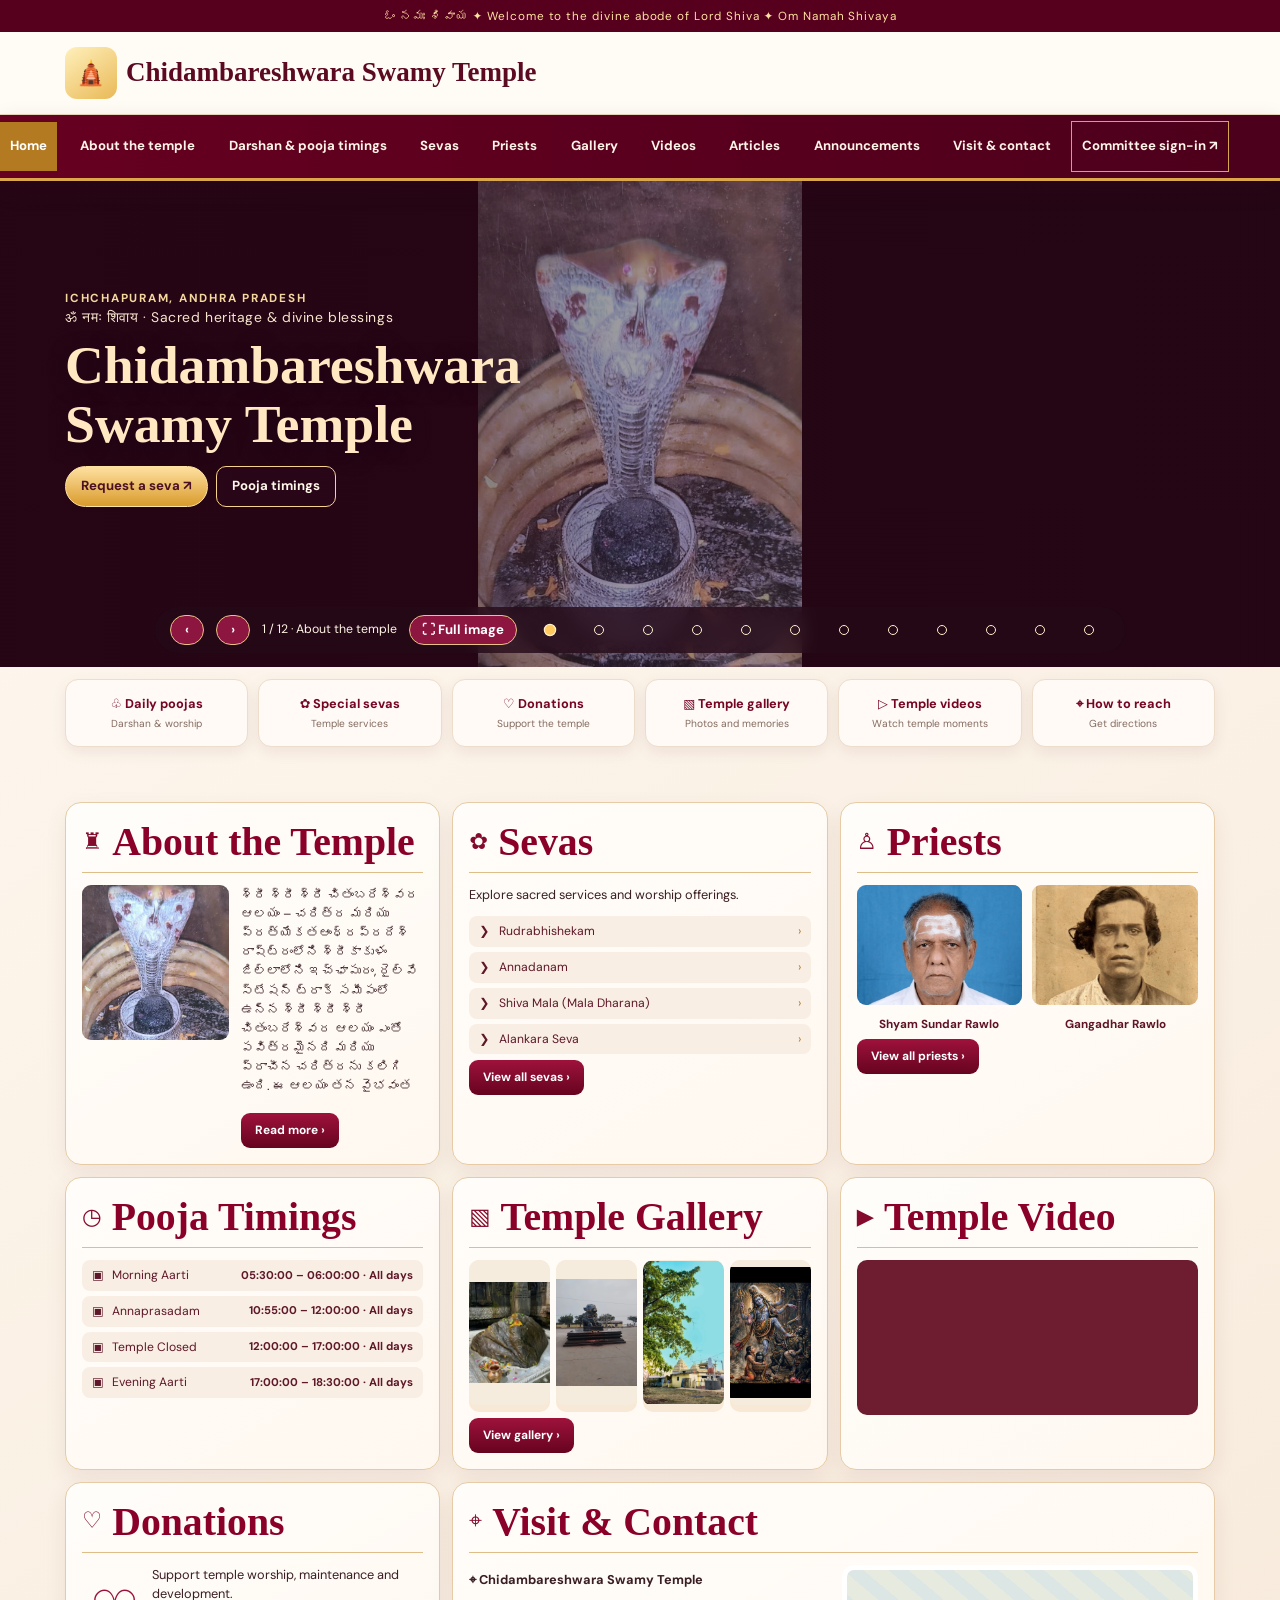
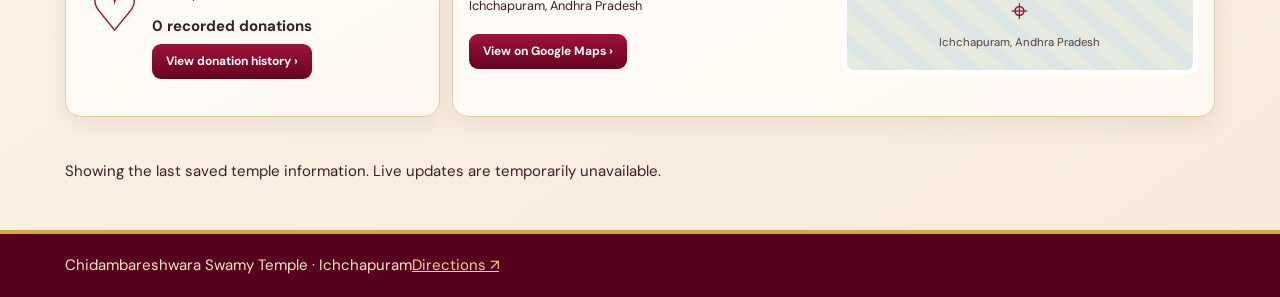
==== index.html @ c5d7bd74 "Add files via upload" ====
<!doctype html>
<html lang="en">
<head><meta charset="utf-8"><meta name="viewport" content="width=device-width,initial-scale=1"><title>Chidambareshwara Swamy Temple</title><link rel="icon" type="image/svg+xml" href="favicon.svg"><link rel="stylesheet" href="styles.css"><script src="config.js" defer></script><script src="rich.js" defer></script><script src="public.js" defer></script></head>
<body class="devotee-theme">
<div class="bar"><span lang="te">ఓం నమః శివాయ</span> <span aria-hidden="true">✦</span> Welcome to the divine abode of Lord Shiva <span aria-hidden="true">✦</span> Om Namah Shivaya</div>
<header class="mast"><div class="wrap"><a class="brand" href="./"><span class="mark" aria-hidden="true">🛕</span><span id="brand"></span></a></div></header>
<div id="announcementBar" class="announcement-bar" hidden><div class="wrap announcement-inner"><span class="announcement-label">🔔 Announcements</span><div class="announcement-window"><div id="announcementTicker" class="announcement-ticker"></div></div><button id="announcementPause" type="button" aria-label="Pause announcements">Ⅱ</button></div></div>
<main>
<nav class="strip" aria-label="Temple sections"><div class="wrap" id="nav"></div><a class="nav-admin" id="admin" hidden>Committee sign-in ↗</a></nav>
<section class="hero"><div class="wrap"><p class="eyebrow" id="place"></p><p class="hero-kicker">ॐ नमः शिवाय · Sacred heritage &amp; divine blessings</p><h1 id="temple"></h1><div class="actions"><a id="request" class="button light" hidden>Request a seva ↗</a><a class="button hero-outline" id="heroTimings" href="#timings" hidden>Pooja timings</a></div>
<div class="carousel-controls" id="carousel" hidden aria-label="Temple photo carousel"><button type="button" class="button light" id="photoPrev" aria-label="Previous temple photo">‹</button><button type="button" class="button light" id="photoNext" aria-label="Next temple photo">›</button><span id="photoStatus" role="status"></span><button type="button" class="button light" id="photoFullscreen" aria-label="View full carousel image">⛶ Full image</button><div class="photo-dots" id="photoDots"></div></div></div></section>

<div class="wrap visit-links" aria-label="Plan your visit"><a id="quickTimings" href="#timings" hidden><strong>♧ Daily poojas</strong><span>Darshan &amp; worship</span></a><a id="quickSevas" href="#sevas" hidden><strong>✿ Special sevas</strong><span>Temple services</span></a><a href="#donations"><strong>♡ Donations</strong><span>Support the temple</span></a><a href="#gallery"><strong>▧ Temple gallery</strong><span>Photos and memories</span></a><a href="#videos"><strong>▷ Temple videos</strong><span>Watch temple moments</span></a><a href="https://www.google.com/maps/search/?api=1&amp;query=Chidambareshwara+Swamy+Temple+Ichchapuram" target="_blank" rel="noopener noreferrer"><strong>⌖ How to reach</strong><span>Get directions</span></a></div>
<section class="wrap browse" id="browse">
<div class="catalog-controls" id="controls" hidden style="display:none!important"><label>Search temple content<input id="search" type="search" placeholder="Search sevas, timings, articles…"></label><label>Section<select id="filter"><option value="">All sections</option></select></label><label>Sort<select id="sort"><option value="featured">Featured</option><option value="name">Name A–Z</option><option value="recent">Newest date</option></select></label></div>
<p class="muted" id="resultCount" role="status"></p><div id="sections"></div><div class="actions catalog-pager" id="catalogPager"></div><p id="notice" role="status"></p>
</section>
</main>
<footer class="foot"><div class="wrap"><span>Chidambareshwara Swamy Temple · Ichchapuram</span><a href="https://www.google.com/maps/search/?api=1&amp;query=Chidambareshwara+Swamy+Temple+Ichchapuram" target="_blank" rel="noopener noreferrer">Directions ↗</a></div></footer>
<dialog id="imageViewer" class="image-viewer"><button type="button" id="closeImageViewer" aria-label="Close full image">✕ Close</button><img id="fullImage" alt="Temple photograph"></dialog></body></html>
---- styles.css ----
@import url('https://fonts.googleapis.com/css2?family=DM+Sans:wght@400;500;600;700&family=Instrument+Serif:ital@0;1&display=swap');
:root{--paper:#f7f2e8;--surface:#fffdf7;--ink:#2e241f;--muted:#6d5b50;--wine:#47221d;--rust:#913d2c;--gold:#efcc92;--line:#e7dac8;--serif:"Instrument Serif",Georgia,serif;color:var(--ink);background:var(--paper);font:15px/1.55 "DM Sans",system-ui,sans-serif}
*{box-sizing:border-box}body{margin:0}h1,h2,h3{font-family:var(--serif);font-weight:400;line-height:1.03;margin:0 0 .35em}h1{font-size:clamp(2.9rem,7vw,5rem)}h2{font-size:clamp(2rem,4vw,3rem)}h3{font-size:1.65rem}p{margin:.45em 0 1em}a{color:var(--rust)}button,input,select,textarea{font:inherit}button{cursor:pointer}button:disabled{opacity:.55;cursor:wait}:focus-visible{outline:3px solid #b05a30;outline-offset:3px}[hidden]{display:none!important}.wrap{width:min(1150px,calc(100% - 36px));margin:auto}.bar{padding:8px;text-align:center;background:var(--wine);color:#f6dfbd;letter-spacing:.1em;font-size:.75rem}.mast{background:var(--surface);border-bottom:1px solid var(--line)}.mast .wrap{display:flex;justify-content:space-between;align-items:center;gap:14px;padding:15px 0}.brand{display:flex;align-items:center;gap:9px;text-decoration:none;color:var(--ink);font:1.55rem/1.08 var(--serif)}.mark{border:1px solid #d8b58f;color:var(--rust);border-radius:50%;display:grid;place-items:center;width:37px;height:37px;flex:none}.button{border:1px solid transparent;border-radius:7px;padding:9px 15px;text-decoration:none;color:white;background:var(--rust);display:inline-flex;align-items:center;justify-content:center;gap:6px;font-weight:700;font-size:.88rem}.button:hover{filter:brightness(.94)}.secondary{background:transparent;color:var(--wine);border-color:#ceb7a1}.light{color:var(--wine);background:#f2d4a4}.compact{font-size:.78rem;padding:5px 9px}.hero{background:radial-gradient(ellipse at 90% 35%,#915536 0,transparent 58%),#3e211d;color:#fff4e1;position:relative;isolation:isolate;overflow:hidden}.hero img{position:absolute;width:100%;height:100%;object-fit:cover;z-index:-2}.hero:has(img)::after{content:'';position:absolute;inset:0;background:linear-gradient(90deg,#321711ed,#32171172);z-index:-1}.hero .wrap{padding:clamp(58px,9vw,110px) 0}.hero h1{max-width:700px}.hero p{color:#f7e5ce}.eyebrow{font-size:.72rem;letter-spacing:.15em;font-weight:700;text-transform:uppercase;color:var(--rust)}.hero .eyebrow{color:var(--gold)}.actions,.row{display:flex;align-items:center;flex-wrap:wrap;gap:8px}.row.between{justify-content:space-between}.strip{border-bottom:1px solid var(--line);background:#efe3d1}.strip .wrap{display:flex;gap:18px;overflow:auto;padding:12px 0}.strip a{white-space:nowrap;color:var(--wine);font-weight:700;text-decoration:none}.publicSection{padding:38px 0;border-bottom:1px solid var(--line);scroll-margin-top:12px}.muted{color:var(--muted)}.grid{display:grid;grid-template-columns:repeat(3,minmax(0,1fr));gap:12px}.card,.panel,.stat{border:1px solid var(--line);border-radius:11px;background:var(--surface);padding:16px;min-width:0}.card p{white-space:pre-wrap;overflow-wrap:anywhere}.card img{width:100%;height:180px;object-fit:cover;border-radius:6px;margin-bottom:12px}.foot{background:var(--wine);color:#ffebd0;padding:20px 0}.foot a{color:#ffebd0}.page{padding:30px 0 55px}.tabs{display:flex;gap:6px;overflow:auto;margin:16px 0}.tabs button{white-space:nowrap}.tabs [aria-pressed=true]{background:var(--wine);color:white}.stats{display:grid;grid-template-columns:repeat(4,minmax(0,1fr));gap:9px;margin:15px 0}.stat strong{display:block;font:clamp(1.25rem,4vw,2rem) var(--serif);overflow-wrap:anywhere}.badge{display:inline-block;font-size:.75rem;padding:2px 8px;background:#f0e4d1;border-radius:999px}.list{margin-top:14px}.list article{padding:12px 0;border-top:1px solid var(--line)}.list article p{margin:3px 0;color:var(--muted);overflow-wrap:anywhere}.list article strong{overflow-wrap:anywhere}.form{display:grid;gap:10px}.form label{display:grid;gap:4px;font-size:.84rem;font-weight:700}.form label.checkbox{display:flex;align-items:center;gap:6px}.form label.checkbox input{width:auto}.form .wide{grid-column:1/-1}.form.cols{grid-template-columns:repeat(2,minmax(0,1fr))}input,textarea,select{width:100%;padding:8px 10px;color:var(--ink);background:#fffdf9;border:1px solid #cdb8a0;border-radius:6px}textarea{min-height:85px;resize:vertical}.login{max-width:440px}.notice{color:var(--rust);font-size:.88rem;white-space:pre-wrap}.notice:empty{display:none}dialog{width:min(670px,calc(100% - 24px));max-height:88dvh;overflow:auto;border:1px solid var(--line);background:var(--surface);color:var(--ink);border-radius:11px;padding:18px}dialog::backdrop{background:#29170fb0}.close{border:0;background:transparent;color:var(--wine);font-size:1.35rem;padding:3px 8px}progress{width:100%;accent-color:var(--rust)}code{overflow-wrap:anywhere}details>summary{cursor:pointer}
@media(max-width:700px){.grid{grid-template-columns:repeat(2,minmax(0,1fr))}.stats{grid-template-columns:repeat(2,minmax(0,1fr))}}@media(max-width:475px){.wrap{width:calc(100% - 24px)}.grid,.form.cols{grid-template-columns:1fr}.mast .brand{font-size:1.19rem}.mast .button{padding:6px 8px;font-size:.76rem}.panel{padding:12px}}
.admin-layout{display:grid;grid-template-columns:190px minmax(0,1fr);gap:18px;align-items:start}.admin-layout .tabs{display:grid;margin:0;position:sticky;top:12px}.admin-layout .tabs button{justify-content:flex-start;white-space:normal;text-align:left}.stat{box-shadow:0 9px 28px #5833210b}.list article{gap:12px}.hero{min-height:390px}.hero .wrap{position:relative}.hero .eyebrow{margin-bottom:1rem}.carousel-controls{display:flex;gap:7px;margin-top:22px}.carousel-controls button{min-width:42px}.catalog-controls{background:var(--surface);border:1px solid var(--line);border-radius:12px;margin:20px auto 0;padding:12px;display:grid;grid-template-columns:2fr 1fr 1fr;gap:10px}.catalog-controls label{display:grid;gap:4px;font-size:.84rem;font-weight:700}.publicSection:nth-child(even){background:#fff9ee}.publicSection .card{box-shadow:0 8px 25px #48271b0b;display:flex;flex-direction:column;gap:4px}.publicSection .card .actions{margin-top:auto}.card h3{margin-top:4px}.strip{position:sticky;top:0;z-index:3}.strip a:focus-visible{outline-offset:2px}.publicSection{scroll-margin-top:60px}
@media(max-width:790px){.admin-layout{display:block}.admin-layout .tabs{position:static;display:flex;margin:12px 0}.admin-layout .tabs button{white-space:nowrap}.catalog-controls{grid-template-columns:1fr 1fr}.catalog-controls label:first-child{grid-column:1/-1}}
.hero{min-height:440px}.hero>img{inset:0;display:block;object-fit:cover;object-position:center 43%}.hero .wrap{z-index:1}.carousel-controls{align-items:center;flex-wrap:wrap}.photo-dots{display:flex;align-items:center;gap:6px}.photo-dot{width:26px;height:26px;border:0;background:transparent;border-radius:50%;padding:0;cursor:pointer}.photo-dot::after{content:'';display:block;margin:auto;width:8px;height:8px;border:1px solid #fff0cd;border-radius:50%}.photo-dot[aria-current=true]::after{background:#ffe2a2}.publicSection .card img{display:block;width:100%;aspect-ratio:4/3;height:auto;object-fit:contain;background:#f2e8d6;border-radius:8px}.publicSection .card .actions>img{flex:0 0 100%}.publicSection .card .actions{justify-content:flex-start}.hero img{filter:saturate(.9)}@media(max-width:620px){.hero{min-height:390px}.hero>img{object-position:60% center}.photo-dots{flex-basis:100%}}
.ledger-scroll{overflow:auto;border:1px solid #e7d8bd;border-radius:10px}.ledger{width:100%;min-width:820px;border-collapse:collapse;text-align:left;font-size:.86rem}.ledger th,.ledger td{padding:10px;border-bottom:1px solid #eadcc6}.ledger th{background:#f1e0c4;color:#4e2d1f}.ledger tbody tr:nth-child(even){background:#f9f1e2}.ledger td:last-child{white-space:nowrap}.ledger td:nth-child(6){white-space:nowrap;font-variant-numeric:tabular-nums}#siteControls{margin:12px 0}#financeFilters{grid-template-columns:repeat(auto-fit,minmax(140px,1fr))}

/* Devotee and committee visual system */
:root{--paper:#f8f4eb;--surface:#fffdf8;--ink:#281c19;--muted:#6d5b51;--wine:#481f26;--rust:#78383a;--gold:#e8bd75;--line:#e5d7c3}
.devotee-theme .bar,.admin-theme .bar{background:#34171e;color:#f8e5bd}
.devotee-theme .mast,.admin-theme .mast{border-bottom:1px solid #eadbc7}
.devotee-theme .hero{min-height:0;background:#34171e;color:#fff6e8}
.devotee-theme .hero .wrap{padding:clamp(45px,7vw,92px) 0 40px}
.devotee-theme .hero h1{max-width:13ch;line-height:.94;font-size:clamp(3rem,7vw,6rem);margin:0 0 24px}
.devotee-theme .hero::before{content:'';position:absolute;inset:0;z-index:-1;background:linear-gradient(90deg,#281218ec,#30151a66 65%,#35172230)}
.devotee-theme .hero:has(img)::after{content:none}
.devotee-theme .hero .eyebrow{color:#f2cd91}.hero-outline{background:#34171e85;color:#fff5e5;border-color:#efd8ad80}
.devotee-theme .strip{box-shadow:0 5px 16px #331a170c}.devotee-theme .strip a{padding:6px 10px;border-radius:6px}.devotee-theme .strip a[aria-current]{background:var(--wine);color:#fff7e8}
.browse{min-height:360px;padding-bottom:32px;scroll-margin-top:65px}.browse h2{margin:10px 0 16px}.browse .card{box-shadow:0 6px 19px #49281d0b;min-width:0}.browse .card img{width:100%;aspect-ratio:4/3;object-fit:contain;height:auto;background:#f3ead9}.card-meta{color:#6a4233;font-weight:700}
.section-grid,.giving-grid{display:grid;grid-template-columns:repeat(3,minmax(0,1fr));gap:11px}.section-tile{display:grid;grid-template-columns:auto 1fr auto;gap:11px;align-items:center;padding:12px;border:1px solid var(--line);border-radius:11px;background:var(--surface);text-decoration:none;color:var(--ink);box-shadow:0 4px 14px #401d100a}.section-tile:hover{border-color:#b97a52;background:#fffaf1}.section-tile img{width:65px;height:56px;object-fit:cover;border-radius:7px}.section-tile div{grid-column:2}.section-tile h3{font-size:1.34rem;margin:0}.section-tile div span{font-size:.8rem;color:var(--muted)}.tile-arrow{grid-column:3;color:var(--rust)}.catalog-pager{margin-top:14px;justify-content:center}
.public-details{margin:8px 0}.public-details summary,#financeFilterPanel summary{cursor:pointer;color:var(--rust);font-weight:700}.rich-text{white-space:normal;overflow-wrap:anywhere;max-width:100%;overflow-x:auto}.rich-text p{white-space:pre-wrap}.rich-text img{display:block;max-width:100%;height:auto;object-fit:contain;margin:8px auto}.rich-text figure{margin:10px 0}.rich-text table{border-collapse:collapse;width:100%;margin:8px 0}.rich-text td,.rich-text th{border:1px solid #ddc9ae;padding:7px;text-align:left}.rich-text th{background:#f0e3d0}.rich-text blockquote{margin:10px 0;border-left:3px solid #b67749;padding-left:12px}.rich-editor{min-height:160px;padding:10px;border:1px solid #cdb599;border-radius:0 0 8px 8px;background:#fff;max-height:300px;overflow:auto}.editor-tools{display:flex;flex-wrap:wrap;gap:4px;background:#f4e9d7;border:1px solid #d9c4a8;border-bottom:none;padding:6px;border-radius:8px 8px 0 0}.rich-field>label{display:block;margin-bottom:5px}.jodit-field{min-width:0}.jodit-field .jodit-container{max-width:100%;border-color:#cdb599}.jodit-field .jodit-toolbar__box{background:#f4e9d7}
.admin-theme .page{padding-top:22px}.admin-theme h1{font-size:clamp(2.35rem,5vw,3.8rem);margin-bottom:8px}.admin-theme #workspace .panel{box-shadow:0 10px 25px #34171e0c}.admin-theme .stat{background:linear-gradient(155deg,#fffdf9,#f6e8d4);border-color:#e1cdb3}.admin-theme .stat:nth-child(1) strong{color:#205841}.admin-theme .stat:nth-child(2) strong{color:#822c3e}.admin-theme .admin-layout .tabs{background:#f4e7d4;border:1px solid #e4d1b7;border-radius:10px;padding:7px;gap:5px}.admin-theme .admin-layout .tabs [aria-pressed=true]{background:var(--wine);color:#fff6e4;border-color:var(--wine)}.admin-theme .admin-layout .tabs button{border-color:transparent}.admin-theme .ledger th{background:#f1e1ca}.admin-theme #financeFilterPanel{margin-top:12px;border:1px solid var(--line);background:#fcf5e9;padding:8px 10px;border-radius:7px}.admin-theme #financeFilters{margin-top:8px}.giving-card,.history-row{border:1px solid var(--line);border-radius:9px;background:#fffaf0;padding:12px;min-width:0}.giving-card h3{margin:8px 0 5px}.giving-card>strong{color:#205841;font-size:1.2rem}.history-row{margin:8px 0}
@media(max-width:760px){.section-grid,.giving-grid{grid-template-columns:repeat(2,minmax(0,1fr))}.devotee-theme .hero .wrap{padding-top:52px}.devotee-theme .strip .wrap{gap:4px}.devotee-theme .strip a{font-size:.82rem}.section-tile{padding:8px;gap:5px}.section-tile img{width:43px;height:44px}.section-tile h3{font-size:1.08rem}.devotee-theme .foot .wrap{gap:8px}}
@media(max-width:390px){.section-grid,.giving-grid{grid-template-columns:1fr}}

/* Committee workspace */
.admin-theme {
  --paper:#f3f0eb;
  --surface:#fffefa;
  --line:#e5dbce;
  --wine:#4c2332;
  --rust:#703447;
  background:var(--paper);
  min-height:100dvh;
}
.admin-theme .wrap {width:min(1440px,calc(100% - 48px));}
.admin-theme .mast {background:#391a27;border:0;box-shadow:inset 0 -2px #bc9258;}
.admin-theme .mast .wrap {padding:12px 0;}
.admin-theme .brand {color:#fff4df;font-size:1.5rem;}
.admin-theme .mark {color:#f3d393;border-color:#a57c58;}
.admin-theme .mast .secondary {color:#fff4df;border-color:#987583;}
.admin-theme .page {padding-top:24px;}
.admin-theme .workspace-heading {margin-bottom:15px;}
.admin-theme :is(h1,h2,h3) {font-family:"DM Sans",system-ui,sans-serif;font-weight:700;letter-spacing:-.035em;}
.admin-theme h1 {font-size:clamp(1.5rem,3vw,2.05rem);margin:0;}
.admin-theme h2 {font-size:1.24rem;margin:0;}
.admin-theme h3 {font-size:1.08rem;}
.admin-theme .stats {gap:12px;margin:0 0 18px;}
.admin-theme .stat {
  --accent:#805e42;
  padding:13px 16px;
  border:1px solid var(--line);
  border-top:3px solid var(--accent);
  border-radius:10px;
  background:#fffefa;
}
.admin-theme .stat-donation,.admin-theme .stat-balance {--accent:#27624c;}
.admin-theme .stat-expense {--accent:#963e50;}
.admin-theme .stat-sevas {--accent:#99703d;}
.admin-theme .stat span {font-size:.8rem;font-weight:700;color:var(--muted);}
.admin-theme .stat strong {
  font:700 clamp(1.04rem,2.5vw,1.7rem)/1.25 "DM Sans",system-ui,sans-serif;
  color:var(--accent);
  font-variant-numeric:tabular-nums;
  margin-top:4px;
  letter-spacing:-.035em;
}
.admin-theme .review-ledger {
  grid-column:1/-1;
  padding:8px 12px;
  color:#694015;
  background:#fff4d9;
  border:1px solid #e9cea0;
  border-radius:8px;
  text-align:left;
  font-weight:700;
}
.admin-theme .admin-layout {grid-template-columns:190px minmax(0,1fr);gap:14px;}
.admin-theme .admin-layout .tabs {background:#fffefa;border-color:var(--line);padding:6px;}
.admin-theme .admin-layout .tabs button {font-size:.82rem;min-height:37px;padding:7px 9px;}
.admin-theme .module {padding:16px;}
.admin-theme .module-heading {margin-bottom:15px;}
.admin-theme .record-tools {grid-template-columns:minmax(0,2fr) minmax(120px,1fr) auto;}
.admin-theme input,.admin-theme select,.admin-theme textarea {border-color:#d8cbbd;}
.admin-theme #recordCount {font-size:.8rem;margin:12px 0 5px;}
.admin-theme #records {margin-top:0;}
.admin-theme .ledger-scroll {border-color:var(--line);}
.admin-theme .ledger {min-width:0;font-size:.82rem;}
.admin-theme .ledger :is(th,td) {padding:9px;border-color:#ece3d7;vertical-align:middle;}
.admin-theme .ledger th {background:#f4ebe0;color:#603849;font-size:.76rem;}
.admin-theme .ledger tbody tr:nth-child(even) {background:#fcf8f2;}
.admin-theme .ledger tbody tr:hover {background:#f7efe5;}
.admin-theme .ledger small {display:block;color:var(--muted);overflow-wrap:anywhere;}
.admin-theme .ledger-amount {white-space:nowrap;font-variant-numeric:tabular-nums;font-weight:700;}
.admin-theme .status-active {background:#e0f0e6;color:#20563e;}
.admin-theme .status-inactive {background:#eee9e6;color:#594d47;}
.admin-theme .status-review {background:#fff0cc;color:#6a4310;}
.admin-theme #pagination:not(:empty) {margin-top:12px;}
.admin-theme .transaction-cards {display:none;}
.admin-theme .transaction-card {background:#fffefa;border:1px solid var(--line);border-radius:9px;padding:10px 12px;}
.admin-theme .transaction-card p {font-size:.8rem;margin:4px 0 9px;}
.admin-theme .giving-card .button {margin-top:5px;}
.admin-theme dialog {box-shadow:0 20px 70px #311b2a55;}
.admin-theme dialog > .row {margin-bottom:12px;}
@media (max-width:1050px) {
  .admin-theme .ledger-scroll {display:none;}
  .admin-theme .transaction-cards {display:grid;gap:8px;}
}
@media (max-width:790px) {
  .admin-theme .wrap {width:calc(100% - 24px);}
  .admin-theme .page {padding-top:15px;}
  .admin-theme .stats {grid-template-columns:repeat(2,minmax(0,1fr));gap:7px;margin-bottom:10px;}
  .admin-theme .stat {padding:9px 10px;}
  .admin-theme .admin-layout .tabs {margin:0 0 10px;}
  .admin-theme .module {padding:10px;}
  .admin-theme .record-tools {grid-template-columns:repeat(2,minmax(0,1fr));}
  .admin-theme .record-tools label:first-child {grid-column:1/-1;}
}
@media (max-width:440px) {
  .admin-theme .brand {font-size:1.16rem;}
  .admin-theme .module-heading {align-items:flex-start;}
}

/* Devotee homepage */
.devotee-theme .mast {background:#fffaf1;}
.devotee-theme .hero {background:radial-gradient(ellipse at 20% 20%,#58303a,#331722 75%);}
.devotee-theme .hero .wrap {padding:clamp(35px,5.5vw,72px) 0 28px;}
.devotee-theme .hero h1 {font-size:clamp(2.65rem,6.2vw,5.1rem);max-width:14ch;margin-bottom:18px;}
.devotee-theme .hero > img {left:42%;width:58%;object-position:center 45%;}
.devotee-theme .hero::before {background:linear-gradient(90deg,#331722 35%,#331722d0 48%,#33172210 76%);}
.devotee-theme .carousel-controls {margin-top:15px;font-size:.82rem;}
.devotee-theme .carousel-controls .button {border-color:#f4d6a677;color:#fff0d7;background:#331722ae;min-width:34px;padding:3px 8px;}
.devotee-theme .photo-dots {gap:0;}
.devotee-theme .visit-links {display:grid;grid-template-columns:repeat(auto-fit,minmax(145px,1fr));gap:9px;padding:13px 0;}
.devotee-theme .visit-links a {
  display:grid;
  gap:2px;
  padding:9px 12px;
  color:var(--wine);
  text-decoration:none;
  background:var(--surface);
  border:1px solid var(--line);
  border-radius:9px;
}
.devotee-theme .visit-links a:hover {border-color:#a85f42;}
.devotee-theme .visit-links span {color:var(--muted);font-size:.77rem;}
.devotee-theme .strip {background:#fbf2e3;}
.devotee-theme .strip .wrap {padding:7px 0;scrollbar-width:thin;}
.devotee-theme .catalog-controls {margin-top:12px;padding:10px;}
.devotee-theme .browse h2 {font-size:clamp(1.9rem,4vw,2.65rem);}
.devotee-theme .section-tile {min-height:65px;}
@media (max-width:620px) {
  .devotee-theme .hero .wrap {padding:35px 0 15px;}
  .devotee-theme .hero > img {left:0;width:100%;object-position:58% center;}
  .devotee-theme .hero::before {background:linear-gradient(90deg,#311620ed,#311620b8 62%,#31162045);}
  .devotee-theme .visit-links {grid-template-columns:repeat(auto-fit,minmax(100px,1fr));gap:5px;padding:8px 0;}
  .devotee-theme .visit-links a {padding:7px;font-size:.84rem;}
  .devotee-theme .visit-links span {font-size:.7rem;}
}

/* Premium temple presentation inspired by the supplied references */
:root{--wine:#680021;--rust:#990c32;--gold:#e9ad39;--paper:#fbf4e9;--surface:#fffdfa;--line:#ecdccb}
.devotee-theme{background:linear-gradient(145deg,#fffaf3,#f7e9d8)}
.devotee-theme .bar{background:#5c0020;color:#ffe2a2}
.devotee-theme .mast{background:linear-gradient(110deg,#fffdfa,#fff3e3)}
.devotee-theme .brand{color:#650d21;font-weight:700;font-size:clamp(1.25rem,2.6vw,2.1rem)}
.devotee-theme .mark{border:0;color:#a05a09;font-size:2rem}
.devotee-theme .strip{background:linear-gradient(90deg,#720021,#430018);border-bottom:2px solid #dc9b28}
.devotee-theme .strip a{color:#fff0d8}
.devotee-theme .strip a:hover,.devotee-theme .strip a[aria-current]{background:#a77720;color:white}
.devotee-theme .hero{min-height:450px;background:linear-gradient(125deg,#3b061b,#7b2634)}
.devotee-theme .hero .wrap{padding:clamp(70px,10vw,120px) 0 45px}
.devotee-theme .hero h1{font-family:Georgia,serif;font-size:clamp(2.7rem,6vw,5.4rem);max-width:18ch;text-shadow:0 3px 16px #24000d}
.devotee-theme .hero::before{background:linear-gradient(90deg,#310011e8,#370012a0 50%,#31001120)}
.devotee-theme .hero .button.light{background:linear-gradient(#ffe0a0,#d99b2c);color:#4b1021;border-radius:25px}
.devotee-theme .visit-links{position:relative;z-index:2;margin-top:-23px}
.devotee-theme .visit-links a{background:#fffaf3;box-shadow:0 6px 18px #42001724;border-radius:15px;border-color:#ead6bf}
.devotee-theme .section-tile,.devotee-theme .card{border-radius:17px;box-shadow:0 8px 22px #4a102015}
.devotee-theme .section-tile:hover{transform:translateY(-2px);transition:transform .2s}
.devotee-theme .browse h2{font-family:Georgia,serif;color:#8a0029}
.devotee-theme .foot{background:#54001e}
.announcement-bar{background:#fff0d8;border-bottom:1px solid #e4c594;color:#650022}
.announcement-inner{display:flex;align-items:center;gap:15px;min-height:43px}
.announcement-label{white-space:nowrap;font-weight:800;font-size:.84rem}
.announcement-window{flex:1;min-width:0;overflow:hidden;mask-image:linear-gradient(90deg,transparent,#000 3%,#000 97%,transparent)}
.announcement-ticker{display:flex;width:max-content;gap:48px;white-space:nowrap;animation:templeTicker var(--ticker-seconds,25s) linear infinite;font-weight:600;font-size:.87rem}
.announcement-ticker span{display:inline-block}
.announcement-ticker.paused,.announcement-ticker:hover{animation-play-state:paused}
.announcement-inner button{background:none;border:0;color:#650022;font-weight:800;cursor:pointer}
@keyframes templeTicker{to{transform:translateX(-50%)}}
@media(prefers-reduced-motion:reduce){.announcement-ticker{animation:none;white-space:normal;flex-wrap:wrap;width:auto}.announcement-window{overflow:auto}}
.admin-theme{--wine:#680021;--rust:#920a36;--paper:#f8f5fa;--surface:#fff;--line:#e7dce8}
.admin-theme .mast{background:linear-gradient(100deg,#640021,#3c0018);box-shadow:inset 0 -2px #e3b24f}
.admin-theme .admin-welcome{position:relative;overflow:hidden;min-height:145px;padding:28px 32px;margin-bottom:20px;border-radius:16px;background:linear-gradient(110deg,#52001d,#9b3358 65%,#b97844);color:#fff4de}
.admin-theme .admin-welcome span{font-size:.74rem;letter-spacing:.15em;font-weight:800;color:#ffe0a0}
.admin-theme .admin-welcome h2{font:700 clamp(1.8rem,3vw,2.8rem) Georgia,serif;margin:7px 0}
.admin-theme .admin-welcome p{margin:0}
.admin-theme .stat{border-top:0;border-radius:15px;background:linear-gradient(135deg,#fff,#fff1f5);box-shadow:0 4px 14px #51001d14}
.admin-theme .stat:nth-child(2){background:linear-gradient(135deg,#fff,#e8fbed)}
.admin-theme .stat:nth-child(3){background:linear-gradient(135deg,#fff,#e9f3ff)}
.admin-theme .stat:nth-child(4){background:linear-gradient(135deg,#fff,#fff1dd)}
.admin-theme .admin-layout .tabs{background:linear-gradient(180deg,#680021,#45001b);border-radius:14px;padding:12px}
.admin-theme .admin-layout .tabs button{color:#fff1df;background:transparent}
.admin-theme .admin-layout .tabs [aria-pressed=true]{background:linear-gradient(90deg,#ffcf62,#ef9d21);color:#4d1020;border-color:transparent}
.admin-theme .module{border-radius:16px}
.admin-theme .ledger th{background:#fff0e5;color:#680021}
@media(max-width:790px){.admin-theme .admin-layout .tabs{background:#650020}.admin-theme .admin-welcome{padding:20px}.announcement-inner{gap:8px}.announcement-label{font-size:.72rem}}

/* Premium reference-inspired devotee and admin redesign, November 2026 */
:root{--paper:#fbf5ed;--surface:#fffdfa;--wine:#65051f;--rust:#850c2c;--gold:#e5ad40;--line:#e9d9c7;--ink:#391e24}
body.devotee-theme{background:linear-gradient(145deg,#fff9f1,#f7eadb);color:var(--ink)}
.devotee-theme .bar{background:#57021c;color:#ffdf9b;letter-spacing:.08em}
.devotee-theme .mast{background:#fffaf4;border-bottom:3px solid #d9a449}
.devotee-theme .mast .wrap{min-height:77px}.devotee-theme .brand{font:700 clamp(1.3rem,2.3vw,2rem)/1.1 Georgia,serif;color:#65051f}.devotee-theme .mark{border:0;background:linear-gradient(145deg,#fff0bc,#e9b956);color:#730b27;width:52px;height:52px;border-radius:12px;font-size:1.6rem}
.devotee-theme .strip{background:linear-gradient(90deg,#510019,#79092b,#510019);border-bottom:2px solid #e8af43;box-shadow:0 8px 25px #44001b22}
.devotee-theme .strip .wrap{justify-content:center;flex-wrap:wrap}.devotee-theme .strip a{color:#fff8e9;font-weight:700;padding:12px 13px;border-radius:0}.devotee-theme .strip a:hover,.devotee-theme .strip a[aria-current]{background:#a62042;color:#ffdf9d}
.devotee-theme .hero{min-height:430px;background:#3c091e;overflow:hidden}.devotee-theme .hero>img{filter:saturate(1.12) brightness(.86);object-fit:cover}.devotee-theme .hero::before{background:linear-gradient(90deg,#240515ed 0%,#3d0923bf 45%,#300a1933 100%)}
.devotee-theme .hero .wrap{padding:70px 0 45px}.devotee-theme .hero h1{font:700 clamp(2.8rem,5.6vw,5.4rem)/1.03 Georgia,serif;color:#ffedca;max-width:15ch;text-shadow:0 3px 18px #1d0017b0}.hero-kicker{color:#ffe1a5;font-size:1.05rem;letter-spacing:.04em}.devotee-theme .hero .eyebrow{color:#f5d89d;font-weight:700}
.devotee-theme .button{background:linear-gradient(180deg,#930c35,#62041f);border-radius:10px;color:#fffaf2}.devotee-theme .button.light{background:linear-gradient(180deg,#ffe7a7,#d89a2d);color:#5b071d;border:1px solid #fce3a4}.devotee-theme .hero-outline{background:#2d061c8a;border:1px solid #f7d28c;color:#fff7e8}
.devotee-theme .visit-links{position:relative;z-index:2;margin-top:-17px;gap:13px}.devotee-theme .visit-links a{border:1px solid #ead8c5;border-radius:16px;background:#fffaf6;box-shadow:0 8px 22px #58051c18;padding:17px 20px;text-decoration:none}.devotee-theme .visit-links strong{color:#750522;font-size:1rem}.devotee-theme .visit-links span{color:#7c6a60}
.devotee-theme .browse{padding-top:34px}.devotee-theme .home-section-heading{text-align:center;margin:10px auto 28px}.home-section-heading>span,.section-label{font-size:.73rem;font-weight:800;letter-spacing:.15em;color:#b47b2b}.home-section-heading h2{font:700 clamp(2rem,4vw,3.1rem) Georgia,serif;color:#6b0624;margin:6px 0}.home-section-heading p{color:#77645a}
.devotee-theme .section-grid{grid-template-columns:repeat(3,minmax(0,1fr));gap:20px}.devotee-theme .section-tile{display:flex;flex-direction:column;gap:0;padding:0;overflow:hidden;border:1px solid #ead5bc;border-radius:17px;background:#fffdf9;box-shadow:0 9px 28px #4f061619;min-height:320px}.devotee-theme .section-image{height:170px;display:block;overflow:hidden;background:linear-gradient(135deg,#720e31,#d5a34e);width:100%}.devotee-theme .section-image img{height:100%;width:100%;object-fit:cover;transition:transform .3s}.devotee-theme .section-tile:hover img{transform:scale(1.04)}.section-placeholder{height:100%;display:grid;place-items:center;color:#ffdfa0;font:4rem Georgia,serif}.section-tile-body{padding:20px;display:flex;flex:1;flex-direction:column;align-items:flex-start}.devotee-theme .section-tile h3{font:700 1.5rem Georgia,serif;color:#6d0624;margin:7px 0}.devotee-theme .section-tile p{font-size:.88rem;line-height:1.55;color:#6f5b55;overflow-wrap:anywhere}.section-read{margin-top:auto;color:#8b1236;font-weight:800;text-decoration:none}.devotee-theme .foot{background:#53051d;color:#f8e7c7;border-top:4px solid #d9a449}.devotee-theme .foot a{color:#f9d48c}
.admin-theme{background:#f9f7f8;--wine:#660420;--rust:#8c1237;--paper:#f9f7f8;--surface:#fff;--line:#e7dbe1}.admin-theme .mast{background:linear-gradient(90deg,#4c001b,#79092c);box-shadow:0 3px 15px #3c001722}.admin-theme .mast .wrap{min-height:67px}.admin-theme .brand{font:700 1.55rem Georgia,serif}.admin-theme .mark{border:0;font-size:1.4rem}.admin-theme .admin-welcome{background:linear-gradient(90deg,#51051ddc,#7d1640a8),linear-gradient(115deg,#4a0a2c,#bc8d55);border:1px solid #b67e55;border-radius:16px;min-height:125px;display:flex;align-items:center}.admin-theme .admin-welcome h2{font:700 2.3rem Georgia,serif;color:#fff0d1}.admin-theme .admin-welcome p{color:#fff2e6}.admin-theme .stats{grid-template-columns:repeat(4,minmax(0,1fr));gap:14px}.admin-theme .stat{border:1px solid #ecdde1;border-top:0;border-radius:15px;background:linear-gradient(145deg,#fff,#fff2f5);box-shadow:0 4px 14px #3c001311;padding:20px}.admin-theme .stat:nth-child(2){background:linear-gradient(145deg,#fff,#fcebee)}.admin-theme .stat:nth-child(3){background:linear-gradient(145deg,#fff,#f3eafd)}.admin-theme .stat:nth-child(4){background:linear-gradient(145deg,#fff,#f5faed)}.admin-theme .stat strong{color:#690621;font-size:clamp(1.1rem,2vw,1.7rem)}
.admin-overview{display:grid;grid-template-columns:1.1fr 1fr 1.1fr;gap:14px;margin:0 0 18px}.overview-panel{background:#fff;border:1px solid #e6dce2;border-radius:16px;box-shadow:0 6px 20px #4c062011;padding:17px;min-width:0}.overview-panel h2{font:700 1.18rem Georgia,serif;color:#770626;margin:0 0 14px}.overview-head{display:flex;justify-content:space-between;align-items:center;gap:10px;flex-wrap:wrap}.overview-figures{display:grid;gap:12px}.overview-figures>div{display:flex;align-items:center;justify-content:space-between;border-bottom:1px solid #f1e8eb;gap:10px;padding:9px 0}.overview-figures span{font-size:.83rem;color:#705a65}.overview-figures strong{color:#730b30;font-size:1.1rem}.quick-actions{display:grid;grid-template-columns:1fr 1fr;gap:9px}.quick-actions button{min-height:67px;background:linear-gradient(160deg,#fff,#fdf1f6);border:1px solid #e6d1dc;border-radius:12px;color:#780b32;font-weight:700;cursor:pointer}.quick-actions button:hover{background:#fae4ed}.finance-preview-row{display:grid;grid-template-columns:minmax(0,1fr) auto auto;align-items:center;gap:9px;padding:8px 0;border-bottom:1px solid #eee6e9}.finance-preview-row span{display:grid;min-width:0}.finance-preview-row b{font-size:.79rem;overflow:hidden;text-overflow:ellipsis;white-space:nowrap}.finance-preview-row small{color:#81717a}.finance-preview-row strong{font-size:.82rem;white-space:nowrap}.finance-preview-row .inflow{color:#20744b}.finance-preview-row .outflow{color:#b43b4c}.finance-edit-preview{border:1px solid #e9c9d8;background:#fff1f5;border-radius:7px;color:#8d1740;cursor:pointer;padding:5px 9px}
.admin-theme .admin-layout{grid-template-columns:220px minmax(0,1fr);gap:16px}.admin-theme .admin-layout .tabs{background:linear-gradient(180deg,#690623,#450016);border:0;border-radius:15px;padding:10px;box-shadow:0 9px 24px #50001d1c}.admin-theme .admin-layout .tabs button{color:#fff0e7;border:0;border-radius:9px;font-weight:700;min-height:42px;background:transparent}.admin-theme .admin-layout .tabs button:hover{background:#ffffff20}.admin-theme .admin-layout .tabs [aria-pressed=true]{background:linear-gradient(110deg,#ffdc83,#e8a839);color:#51041c}.admin-theme .module{border-radius:16px}.admin-theme .module-heading h2{font:700 1.4rem Georgia,serif;color:#6f0627}.admin-theme .button:not(.secondary){background:linear-gradient(130deg,#920d37,#640321)}.admin-theme .ledger th{background:#f8eaf0;color:#6d0829}
@media(max-width:1100px){.admin-overview{grid-template-columns:1fr 1fr}.admin-overview .overview-panel:last-child{grid-column:1/-1}}
@media(max-width:760px){.devotee-theme .section-grid{grid-template-columns:repeat(2,minmax(0,1fr))}.admin-theme .stats{grid-template-columns:repeat(2,minmax(0,1fr))}.admin-overview{grid-template-columns:1fr}.admin-overview .overview-panel:last-child{grid-column:auto}.admin-theme .admin-layout{display:block}.admin-theme .admin-layout .tabs{display:flex;overflow:auto;position:static}.admin-theme .admin-layout .tabs button{flex-shrink:0}.devotee-theme .visit-links{margin-top:12px}}
@media(max-width:520px){.devotee-theme .section-grid{grid-template-columns:1fr}.devotee-theme .hero{min-height:360px}.devotee-theme .hero .wrap{padding:42px 0}.devotee-theme .hero h1{font-size:2.6rem}.admin-theme .wrap{width:calc(100% - 22px)}.admin-theme .stat{padding:13px}.admin-theme .admin-welcome h2{font-size:1.65rem}}
/* 2026 premium temple reference redesign — layout, not merely recoloring */
.devotee-theme{background:#f9f0e4;color:#352323}.devotee-theme .bar{background:#57001e;color:#ffe1a0;text-align:center;padding:7px;font-size:.78rem}.devotee-theme .mast{background:#fffbf5;border-bottom:1px solid #e9d8be}.devotee-theme .mast .wrap{min-height:66px}.devotee-theme .brand{font-family:Georgia,serif;color:#5b0a21;font-size:clamp(1.1rem,2.4vw,1.8rem);font-weight:800}.devotee-theme .mark{color:#c48a20}.devotee-theme .strip{position:relative;top:auto;background:linear-gradient(90deg,#670020,#4c001b);border-bottom:3px solid #dca64d;z-index:5}.devotee-theme .strip .wrap{display:flex;justify-content:space-around;gap:4px;overflow-x:auto;white-space:nowrap}.devotee-theme .strip a{color:#fff4e7;padding:13px 14px;font-weight:700}.devotee-theme .strip a[aria-current=page]{background:#b37a22;color:#fff}.devotee-theme .hero{min-height:270px;height:clamp(270px,24vw,365px);background:linear-gradient(105deg,#510018,#7b1c30);position:relative;overflow:hidden}.devotee-theme .hero>img{position:absolute;inset:0;width:100%;height:100%;object-fit:cover;filter:saturate(1.15) brightness(.76)}.devotee-theme .hero::before{content:"";position:absolute;inset:0;z-index:1;background:linear-gradient(90deg,#2b0319b0,#510d2880 55%,#2d031080)}.devotee-theme .hero .wrap{position:relative;z-index:2;text-align:center;padding:32px 0 16px;display:flex;flex-direction:column;align-items:center;justify-content:center;min-height:100%}.devotee-theme .hero h1{font-size:clamp(2rem,4vw,3.5rem);max-width:25ch;line-height:1.1;margin:7px 0 12px;color:#ffe8c2}.devotee-theme .hero-kicker{font-size:.93rem;margin:0}.devotee-theme .hero .eyebrow{margin:0;font-size:.78rem}.devotee-theme .hero .actions{justify-content:center}.devotee-theme .carousel-controls{display:flex;align-items:center;justify-content:center;gap:9px;margin-top:13px}.devotee-theme .carousel-controls .button{padding:4px 12px}.devotee-theme .photo-dots{display:flex;gap:7px}.devotee-theme .visit-links{display:grid;grid-template-columns:repeat(6,minmax(0,1fr));gap:10px;position:relative;margin:0 auto 14px;transform:translateY(-1px);z-index:3}.devotee-theme .visit-links a{display:flex;flex-direction:column;align-items:center;justify-content:center;gap:3px;text-align:center;min-height:68px;padding:9px 5px;background:#fffaf6;border:1px solid #edddcb;border-radius:13px;box-shadow:0 5px 15px #57002114;color:#720a27;text-decoration:none}.devotee-theme .visit-links strong{font-size:.85rem}.devotee-theme .visit-links span{font-size:.68rem;color:#846b60}.devotee-theme .browse{padding-top:4px}.devotee-theme .catalog-controls{margin:10px 0;padding:10px;border-radius:12px;background:#fffaf5}.devotee-theme .temple-dashboard{display:grid;grid-template-columns:repeat(12,minmax(0,1fr));gap:12px;padding:8px 0 22px}.temple-panel{background:#fffcf8;border:1px solid #ecdfd1;border-radius:14px;box-shadow:0 5px 15px #5b132112;padding:16px;min-width:0;overflow:hidden}.temple-panel-title{display:flex;align-items:center;gap:10px;border-bottom:1px solid #e7c8ae;margin-bottom:12px;padding-bottom:7px;color:#850b2d}.temple-panel-title h2{font:700 clamp(1.05rem,1.5vw,1.45rem) Georgia,serif;margin:0;color:#7e092b}.panel-icon{font-size:1.5rem}.panel-about{grid-column:span 4}.panel-sevas{grid-column:span 4}.panel-priests{grid-column:span 4}.panel-timings{grid-column:span 4}.panel-gallery{grid-column:span 4}.panel-videos{grid-column:span 4}.panel-donations{grid-column:span 4}.panel-contact{grid-column:span 8}.about-flex{display:grid;grid-template-columns:43% 1fr;gap:12px;align-items:start}.about-flex>img{width:100%;height:155px;object-fit:cover;border-radius:9px}.about-flex p,.panel-intro,.donate-panel p{font-size:.85rem;line-height:1.5;margin:0 0 12px}.mini-button{display:inline-block;border-radius:9px;padding:8px 14px;background:linear-gradient(#9e123c,#66031f);color:white!important;font-size:.8rem;font-weight:700;text-decoration:none;margin-top:6px}.seva-list{display:grid;gap:5px}.seva-list a,.timing-list a{display:flex;justify-content:space-between;gap:8px;align-items:center;background:#f9eee4;padding:6px 10px;border-radius:8px;text-decoration:none;color:#5e1829;font-size:.81rem}.seva-list a span{color:#b57821}.priest-preview{display:grid;grid-template-columns:1fr 1fr;gap:10px}.priest-preview a{text-align:center;text-decoration:none;color:#5e1426;font-size:.78rem}.priest-preview img,.priest-fallback{height:120px;width:100%;object-fit:cover;object-position:top;border-radius:9px;background:#f4e2d4}.priest-preview strong{display:block;margin-top:5px}.timing-list{display:grid;gap:5px}.timing-list strong{font-size:.75rem;white-space:nowrap}.gallery-preview{display:grid;grid-template-columns:repeat(4,1fr);gap:6px}.gallery-preview img{height:130px;width:100%;object-fit:cover;border-radius:8px}.video-preview{height:155px;display:block;position:relative;overflow:hidden;border-radius:10px;background:#6e1c30}.video-preview img{width:100%;height:100%;object-fit:cover}.video-play{position:absolute;top:50%;left:50%;transform:translate(-50%,-50%);border:2px solid #fff;border-radius:50%;width:52px;height:52px;display:grid;place-items:center;background:#250916a8;color:white}.video-caption{position:absolute;bottom:0;left:0;right:0;background:#280b1da8;color:white;padding:8px;font-size:.8rem}.donate-panel{min-height:135px;position:relative;padding-left:70px}.donate-symbol{position:absolute;left:7px;top:3px;font-size:3.8rem;color:#9b1238}.visit-preview{display:grid;grid-template-columns:1fr 1fr;gap:16px;align-items:center;font-size:.85rem}.map-placeholder{background:repeating-linear-gradient(40deg,#e6eadf,#e6eadf 16px,#dce7e5 16px,#dce7e5 29px);min-height:110px;border:5px solid white;border-radius:12px;display:flex;flex-direction:column;align-items:center;justify-content:center;color:#9b1238;font-size:2rem}.map-placeholder small{font-size:.76rem;color:#553d40}.devotee-theme .foot{background:#57001e}
/* Admin: left navigation and full-width dashboard, following supplied reference */
.admin-theme .page{max-width:none;width:100%;padding:0 18px}.admin-theme .mast{background:#fffdfb}.admin-theme #workspace{display:grid;grid-template-columns:248px minmax(0,1fr);gap:14px;align-items:start}.admin-theme #workspace[hidden]{display:none}.admin-side{grid-column:1;grid-row:1 / span 4;background:linear-gradient(170deg,#79002c,#430018);border-radius:0 0 14px 14px;padding:18px 12px;min-height:780px;color:#fff2dc;position:sticky;top:0}.admin-side-brand{display:flex;align-items:center;gap:9px;flex-wrap:wrap;border-bottom:1px solid #ffffff30;padding:6px 8px 20px;font:700 1.15rem Georgia,serif}.admin-side-brand small{display:block;width:100%;color:#ffca65;font:700 .8rem system-ui;margin-left:40px}.admin-side .tabs{display:flex;flex-direction:column;gap:4px;margin-top:13px;background:transparent!important;padding:0!important;box-shadow:none!important}.admin-side .tabs button{text-align:left;color:#fff7ed!important;background:transparent!important;border:0!important;border-radius:9px!important;padding:12px!important}.admin-side .tabs button[aria-pressed=true]{background:linear-gradient(90deg,#ffdc81,#e8a530)!important;color:#5a0922!important}.side-website{display:block;text-align:center;margin:25px 15px;border:1px solid #f7c65a;border-radius:25px;padding:10px;color:#ffe3a0;text-decoration:none}.admin-theme .admin-welcome{grid-column:2;grid-row:1;margin:12px 0 0;min-height:140px;border-radius:14px;background:linear-gradient(90deg,#640526df,#7b123499),url('media/1TLhVgI82iDGipxe7ReyCkxHlgpXCbxsY.webp') center/cover}.admin-theme .stats{grid-column:2;grid-row:2;grid-template-columns:repeat(4,minmax(0,1fr));margin:0}.admin-theme .stat{border-radius:15px;box-shadow:0 5px 13px #5a0c1d14;background:#fff8fa}.admin-theme .stat:nth-child(2){background:#f1fff4}.admin-theme .stat:nth-child(3){background:#edf6ff}.admin-theme .stat:nth-child(4){background:#fff7e9}.admin-theme .admin-overview{grid-column:2;grid-row:3;grid-template-columns:1fr 1fr;gap:14px;margin:0}.admin-theme .admin-overview .overview-panel:nth-child(3){grid-column:1 / -1}.admin-theme .overview-panel{border-radius:15px}.admin-theme .quick-actions{grid-template-columns:repeat(3,1fr)}.admin-theme .recent-finance{display:grid;grid-template-columns:repeat(2,minmax(0,1fr));gap:4px 20px}.admin-theme .admin-layout{grid-column:2;grid-row:4;display:block;margin-bottom:24px}.admin-theme .admin-layout .module{width:100%}.admin-theme .workspace-heading{padding:8px 18px}.admin-theme .workspace-heading h1{font-size:1.4rem}
@media(max-width:1100px){.devotee-theme .visit-links{grid-template-columns:repeat(3,1fr)}.temple-panel{grid-column:span 6!important}.admin-theme #workspace{grid-template-columns:205px minmax(0,1fr)}.admin-theme .stats{grid-template-columns:repeat(2,1fr)}}
@media(max-width:720px){.devotee-theme .visit-links{grid-template-columns:repeat(2,1fr)}.temple-panel{grid-column:1/-1!important}.devotee-theme .hero{height:310px}.devotee-theme .hero h1{font-size:2.1rem}.devotee-theme .strip .wrap{justify-content:flex-start}.admin-theme #workspace{display:block}.admin-side{position:relative;min-height:0;margin:8px 0}.admin-side-brand{padding:4px}.admin-side .tabs{display:flex;flex-direction:row;overflow:auto}.admin-side .tabs button{white-space:nowrap;flex-shrink:0}.admin-theme .admin-overview{grid-template-columns:1fr}.admin-theme .admin-overview .overview-panel:nth-child(3){grid-column:auto}.admin-theme .recent-finance{grid-template-columns:1fr}.admin-theme .stats{grid-template-columns:repeat(2,1fr)}.admin-theme .quick-actions{grid-template-columns:repeat(2,1fr)}}

/* Reference-matched devotee layout: top nav, complete carousel images and premium cards */
.devotee-theme .mast .wrap{min-height:72px}.devotee-theme .strip{position:sticky;top:0;z-index:30}.devotee-theme .strip .wrap{justify-content:space-between;flex-wrap:nowrap;overflow-x:auto;scrollbar-width:thin}.devotee-theme .strip a{white-space:nowrap;font-size:.88rem;padding:14px 10px}.devotee-theme .hero{height:clamp(330px,33vw,490px);background:#260515}.devotee-theme .hero>img{inset:0;width:100%;height:100%;object-fit:contain;object-position:center;background:#240615;filter:none}.devotee-theme .hero::before{background:linear-gradient(90deg,#260514c9,#26051466 48%,#26051433)}.devotee-theme .hero .wrap{padding:25px 0;min-height:100%;justify-content:center}.devotee-theme .hero h1{font-size:clamp(2rem,3.5vw,3.5rem);max-width:22ch}.devotee-theme .carousel-controls{flex-wrap:wrap}.devotee-theme .temple-panel{border:1px solid #e6cba6;box-shadow:0 8px 22px #50051c13;border-radius:16px;background:linear-gradient(150deg,#fffdfa,#fff8f0)}.devotee-theme .temple-panel-title{border-bottom:1px solid #dfbd88}.devotee-theme .visit-links a{transition:transform .2s,box-shadow .2s}.devotee-theme .visit-links a:hover{transform:translateY(-3px);box-shadow:0 9px 20px #57002125}.gallery-preview img{object-fit:contain;background:#f6ecdd;cursor:zoom-in}.about-flex>img,.priest-preview img{cursor:zoom-in}.video-preview iframe{width:100%;height:100%;border:0}.image-viewer{width:min(96vw,1300px);height:min(92vh,950px);padding:48px 12px 12px;background:#1b0912;border:1px solid #b78c43;border-radius:16px;color:#fff;max-width:none;max-height:none}.image-viewer::backdrop{background:#090206dd}.image-viewer img{width:100%;height:100%;object-fit:contain}.image-viewer button{position:absolute;top:10px;right:15px;border:1px solid #edc178;border-radius:20px;background:#6b0825;color:#fff;padding:7px 15px;cursor:pointer}@media(max-width:700px){.devotee-theme .hero{height:390px}.devotee-theme .hero h1{font-size:2rem}.devotee-theme .strip .wrap{justify-content:flex-start}.devotee-theme .hero::before{background:#26051477}}

/* November corrections: legible admin login, compact left-aligned hero, accessible controls */
.admin-theme .mast .brand{color:#5c0825!important;text-shadow:none!important}.admin-theme .mast .mark{color:#b78127!important}.admin-theme .mast .button.secondary{color:#670524!important;background:#fffaf4!important;border-color:#bda38d!important}.admin-theme #login{margin:18px auto 30px;max-width:490px;box-shadow:0 16px 38px #4e072014}.admin-theme #login input{background:#fff;color:#30161f}.admin-theme #login .button{color:#fff!important}.admin-theme #login .button.secondary{color:#6b0927!important;background:#fff!important}
.devotee-theme .mast .wrap{min-height:64px}.devotee-theme .strip{display:flex;align-items:stretch;gap:10px;padding-right:clamp(12px,4vw,70px)}.devotee-theme .strip .wrap{flex:1;min-width:0}.devotee-theme .nav-admin{display:inline-flex;align-items:center;white-space:nowrap;color:#ffe4b1;border:1px solid #d7a653;border-radius:10px;margin:auto 0;padding:8px 12px;text-decoration:none;font-size:.83rem;font-weight:700}.devotee-theme .nav-admin[hidden]{display:none}
.devotee-theme .hero{height:clamp(390px,38vw,560px)}.devotee-theme .hero .wrap{align-items:flex-start!important;text-align:left!important;justify-content:center!important;padding:30px 0 82px!important}.devotee-theme .hero h1{font-size:clamp(2.1rem,4.2vw,4.4rem)!important;max-width:16ch!important}.devotee-theme .hero .actions{justify-content:flex-start!important}.devotee-theme .hero>img{object-fit:contain!important;object-position:center!important}.devotee-theme .carousel-controls{position:absolute;left:0;right:0;bottom:14px;display:flex!important;align-items:center;justify-content:center!important;gap:12px;padding:8px 15px;border-radius:24px;background:#240a18c7;backdrop-filter:blur(9px);width:max-content;max-width:100%;margin:0 auto!important;color:#fff5e5;z-index:4}.devotee-theme .carousel-controls[hidden]{display:none!important}.devotee-theme .carousel-controls .button{background:#8d1640!important;color:#fff!important;border:1px solid #e7c285!important;border-radius:50px!important;min-width:34px}.devotee-theme .photo-dot[aria-current=true]::after{background:#ffc95e;transform:scale(1.25)}
.gallery-tile{border:0;background:#f7e9d6;padding:0;border-radius:10px;overflow:hidden;cursor:zoom-in}.gallery-tile img{width:100%;height:145px;object-fit:contain}.inline-video{width:100%;aspect-ratio:16/9}.inline-video iframe{width:100%;height:100%;border:0;border-radius:12px}.public-donations{background:#fffdfa;border:1px solid #e6c99e;padding:24px;border-radius:16px}.donation-filters{display:grid;grid-template-columns:2fr 1fr;gap:12px;margin:15px 0}.donation-table>div{display:grid;grid-template-columns:1fr 2fr 1fr;gap:12px;padding:12px;border-bottom:1px solid #eedcc5}.donation-table b{text-align:right;color:#690726}@media(max-width:700px){.devotee-theme .strip{flex-wrap:wrap;padding:0 8px 8px}.devotee-theme .strip .wrap{flex-basis:100%}.devotee-theme .hero .wrap{padding:22px 0 96px!important}.devotee-theme .hero h1{font-size:2.2rem!important}.devotee-theme .carousel-controls{gap:5px;font-size:.72rem}.donation-filters{grid-template-columns:1fr}}

/* Public finance transparency dashboard */
.finance-public{padding:clamp(16px,3vw,30px)}.finance-heading h2{margin:0 0 6px;color:#76052a;font:700 clamp(1.65rem,3vw,2.6rem) Georgia,serif}.finance-kicker{letter-spacing:.16em;font-weight:800;font-size:.7rem;color:#ac7925;margin:0 0 7px}.public-finance-stats{display:grid;grid-template-columns:repeat(3,minmax(0,1fr));gap:14px;margin:20px 0 25px}.public-finance-stats button{text-align:left;display:grid;gap:10px;padding:20px;border:1px solid #ead7d9;border-radius:17px;background:#fff3f6;cursor:pointer;box-shadow:0 6px 18px #5909200c}.public-finance-stats button:nth-child(2){background:#f0fbf3;border-color:#d5e9dc}.public-finance-stats button:nth-child(3){background:#edf5ff;border-color:#dce6f4}.public-finance-stats small{color:#75585d;font-weight:700}.public-finance-stats strong{font-size:clamp(1.3rem,2.5vw,2rem);color:#6e082a;overflow-wrap:anywhere}.public-finance-stats span{font-size:.78rem;color:#9b5e19}.finance-public-toolbar{display:grid;grid-template-columns:2fr 1fr 1fr;gap:12px}.finance-public-toolbar label{display:grid;gap:5px;font-weight:700;font-size:.82rem}.finance-public-toolbar input,.finance-public-toolbar select{width:100%;min-width:0;padding:11px;border:1px solid #d8bda9;border-radius:9px;background:#fff}.finance-section-title{display:flex;align-items:baseline;justify-content:space-between;gap:12px;margin:22px 0 10px}.finance-section-title h3{margin:0;color:#770c30;font:700 1.25rem Georgia,serif}.finance-section-title span{font-size:.76rem;color:#806b6c}.finance-category-grid{display:grid;grid-template-columns:repeat(auto-fit,minmax(190px,1fr));gap:11px}.finance-category-card{display:grid;gap:8px;text-align:left;background:#fffaf5;border:1px solid #e9d5c5;border-radius:12px;padding:15px;cursor:pointer}.finance-category-card>strong{color:#79092d}.finance-category-card span{display:flex;justify-content:space-between;gap:5px;font-size:.78rem}.finance-category-card small{color:#98641c}.finance-history-head,.finance-history-row{display:grid;grid-template-columns:1fr 1.5fr 1.4fr 1fr;gap:10px;align-items:center;padding:13px 10px;border-bottom:1px solid #edddcb}.finance-history-head{background:#f8ecdf;color:#765b56;font-size:.77rem;font-weight:800;border-radius:9px}.finance-history-row{font-size:.85rem}.finance-history-row span:nth-child(2){display:grid;gap:3px}.finance-history-row small{font-size:.7rem;color:#846f6a}.finance-history-row b{text-align:right}.finance-history-row .donation{color:#1d7050}.finance-history-row .expense{color:#ad3245}.finance-donor-link{background:none;border:0;color:#8d1242;text-decoration:underline;cursor:pointer;text-align:left;font-weight:700;padding:0}.finance-dialog{border:0;border-radius:17px;width:min(720px,calc(100vw - 24px));max-height:85vh;padding:22px;box-shadow:0 25px 80px #20091366;background:#fffcf8;color:#3b2025}.finance-dialog::backdrop{background:#18030c99}.finance-dialog-top{display:flex;justify-content:space-between;align-items:center;gap:15px;border-bottom:1px solid #ead5c5;padding-bottom:12px}.finance-dialog-top h2{margin:0;color:#76092c;font:700 1.4rem Georgia,serif}.finance-dialog-top button{border:0;border-radius:50%;background:#f6e6e7;width:34px;height:34px;cursor:pointer}.finance-popup-summary{display:flex;justify-content:space-between;gap:10px;padding:16px 0;color:#754c5c}.finance-popup-records{max-height:55vh;overflow:auto}.finance-popup-item{display:flex;justify-content:space-between;gap:12px;padding:13px 0;border-top:1px solid #eee0d5}.finance-popup-item div{display:grid;gap:4px}.finance-popup-item small{color:#8c7270}.finance-popup-item p{margin:5px 0;font-size:.82rem;white-space:pre-wrap}.finance-popup-item b{white-space:nowrap;color:#760c2d}@media(max-width:700px){.public-finance-stats{grid-template-columns:1fr}.finance-public-toolbar{grid-template-columns:1fr}.finance-history-head,.finance-history-row{grid-template-columns:1fr 1.3fr 1fr;gap:5px;font-size:.75rem}.finance-history-head span:nth-child(3),.finance-history-row span:nth-child(3){grid-column:2;grid-row:2}.finance-history-row b{grid-column:3;grid-row:1 / span 2}.finance-section-title{display:block}}
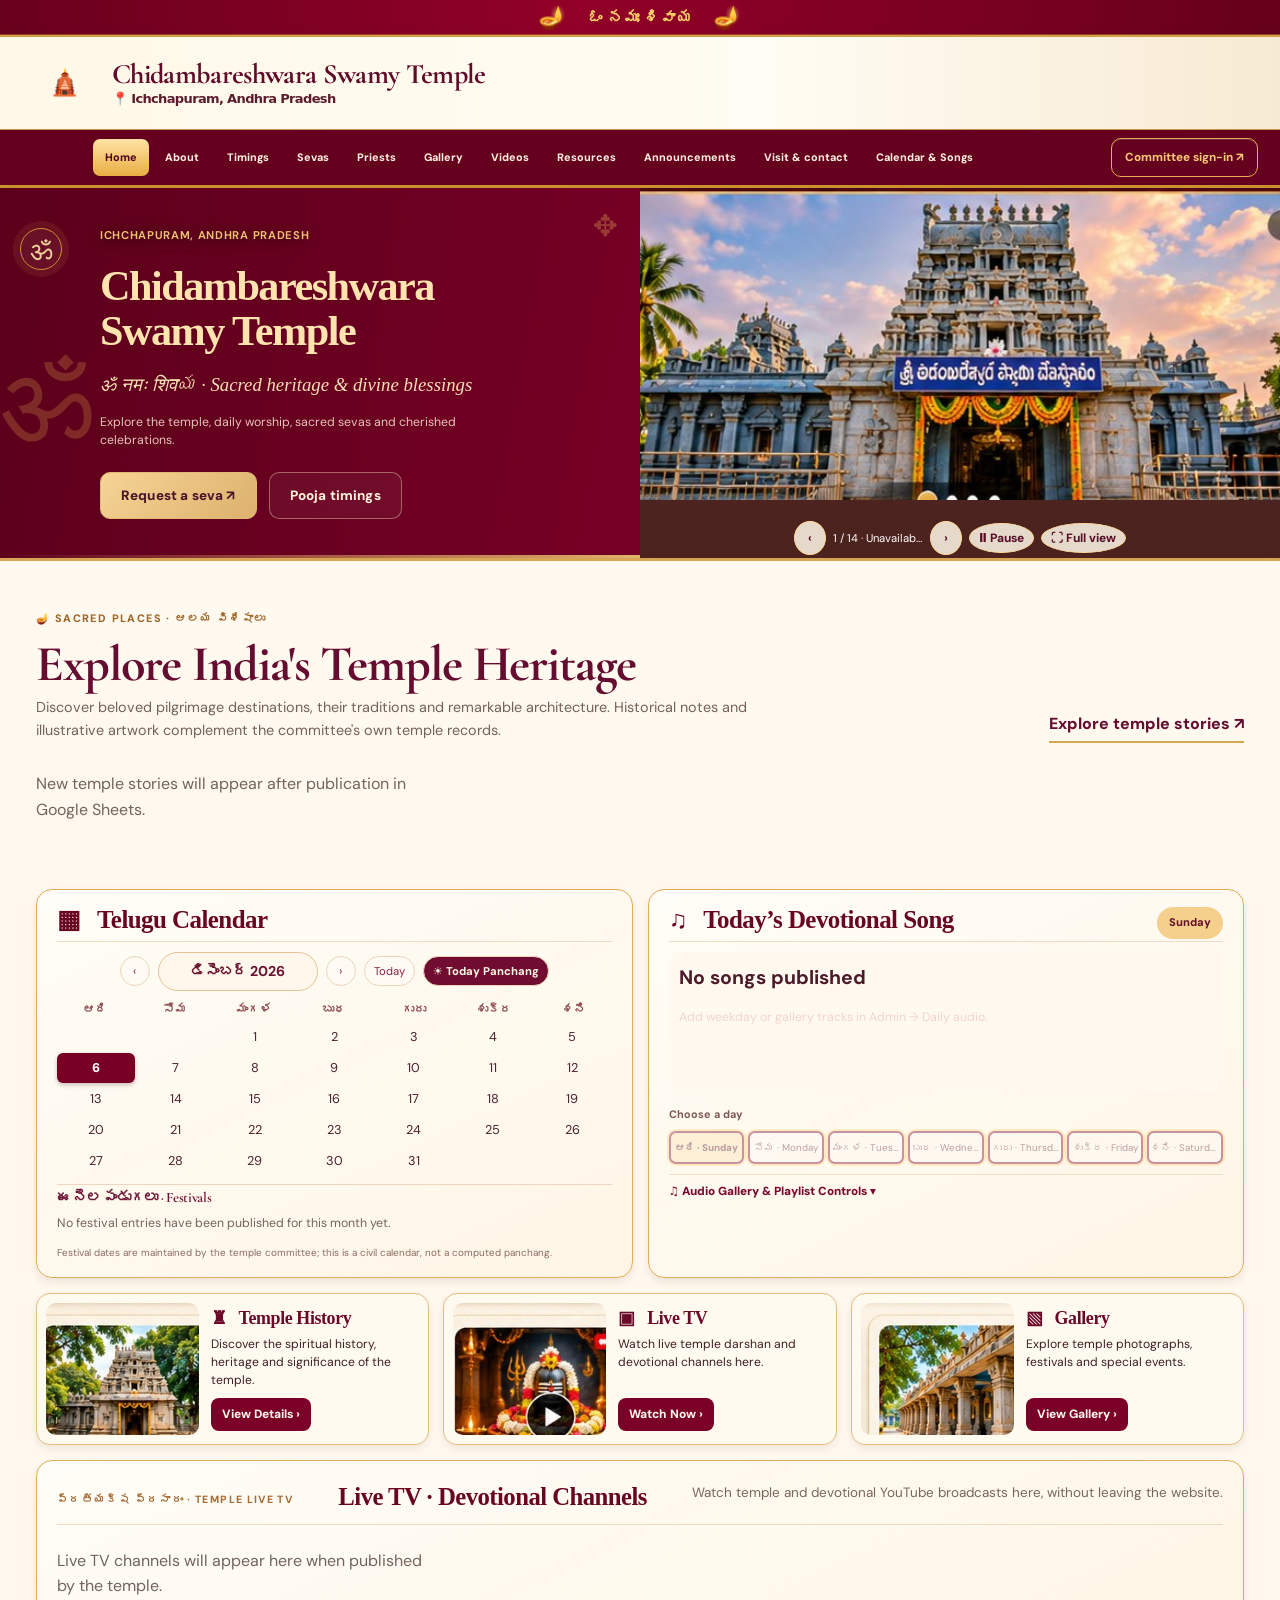
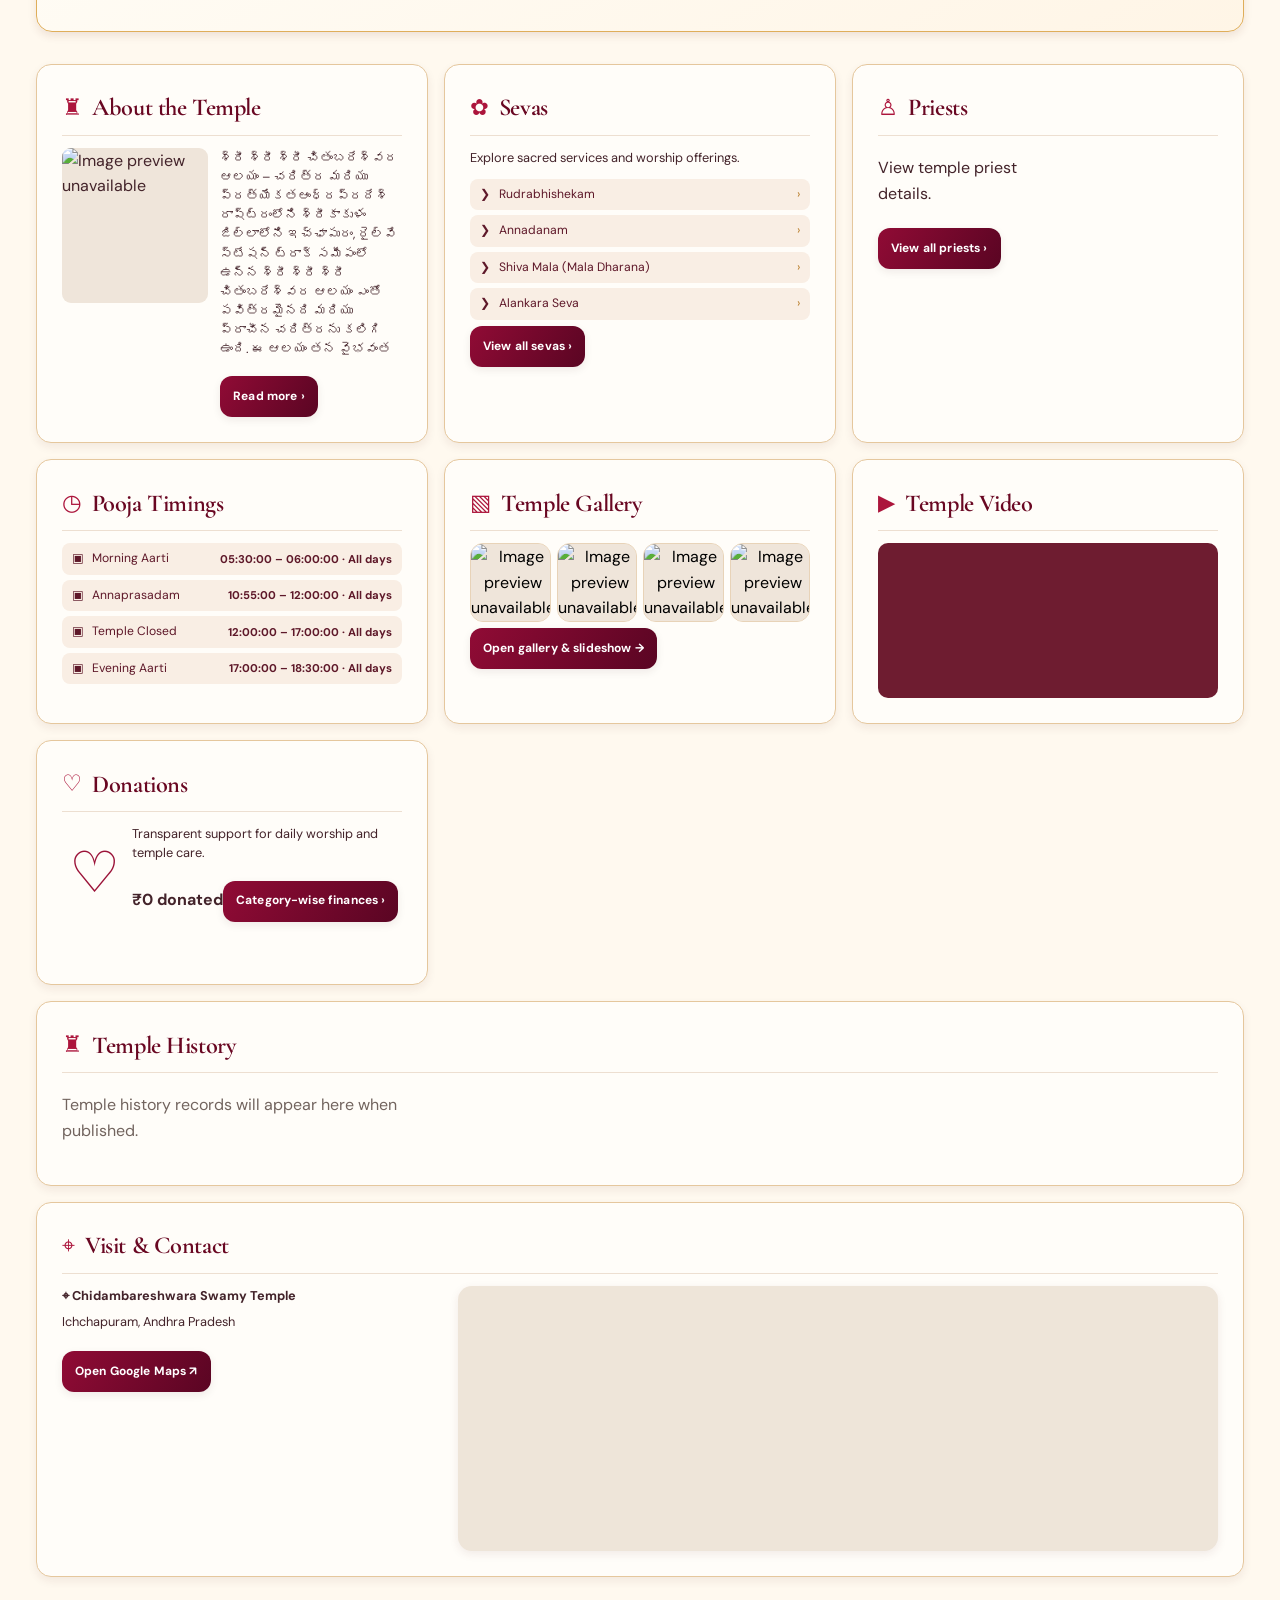
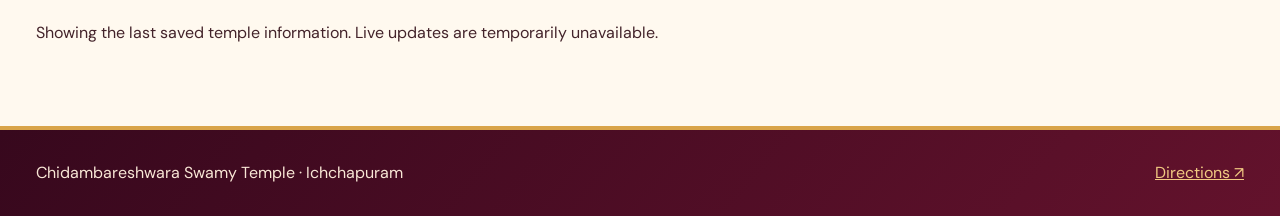
==== commit ac79ee9b: "Add files via upload" ====
--- a/index.html
+++ b/index.html
@@ -1,20 +1,42 @@
 <!doctype html>
 <html lang="en">
-<head><meta charset="utf-8"><meta name="viewport" content="width=device-width,initial-scale=1"><title>Chidambareshwara Swamy Temple</title><link rel="icon" type="image/svg+xml" href="favicon.svg"><link rel="stylesheet" href="styles.css"><script src="config.js" defer></script><script src="rich.js" defer></script><script src="public.js" defer></script></head>
+<head><meta charset="utf-8"><meta name="viewport" content="width=device-width,initial-scale=1"><meta name="theme-color" content="#570b2a"><meta name="description" content="Chidambareshwara Swamy Temple, Ichchapuram — worship, sevas, daily devotional music, festivals and Indian sacred temple heritage."><title>Chidambareshwara Swamy Temple</title><link rel="icon" type="image/svg+xml" href="favicon.svg"><link rel="stylesheet" href="styles.css?v=20261121-heritage-premium-v3"><script src="config.js" defer></script><script src="rich.js" defer></script><script src="public.js?v=20261121-heritage-premium-v3" defer></script><link rel="preconnect" href="https://fonts.googleapis.com"><link rel="preconnect" href="https://fonts.gstatic.com" crossorigin><link href="https://fonts.googleapis.com/css2?family=Cormorant+Garamond:wght@500;600;700&display=swap" rel="stylesheet"></head>
 <body class="devotee-theme">
-<div class="bar"><span lang="te">ఓం నమః శివాయ</span> <span aria-hidden="true">✦</span> Welcome to the divine abode of Lord Shiva <span aria-hidden="true">✦</span> Om Namah Shivaya</div>
-<header class="mast"><div class="wrap"><a class="brand" href="./"><span class="mark" aria-hidden="true">🛕</span><span id="brand"></span></a></div></header>
+<div class="bar"><span class="bar-decoration" aria-hidden="true">🪔</span><span lang="te">ఓం నమః శివాయ</span><span class="bar-decoration" aria-hidden="true">🪔</span></div>
+<header class="mast"><div class="wrap"><a class="brand" href="./"><span class="mark" aria-hidden="true">🛕</span><span class="brand-text"><strong id="brand">Chidambareshwara Swamy Temple</strong><small>📍 Ichchapuram, Andhra Pradesh</small></span></a></div></header>
 <div id="announcementBar" class="announcement-bar" hidden><div class="wrap announcement-inner"><span class="announcement-label">🔔 Announcements</span><div class="announcement-window"><div id="announcementTicker" class="announcement-ticker"></div></div><button id="announcementPause" type="button" aria-label="Pause announcements">Ⅱ</button></div></div>
 <main>
-<nav class="strip" aria-label="Temple sections"><div class="wrap" id="nav"></div><a class="nav-admin" id="admin" hidden>Committee sign-in ↗</a></nav>
-<section class="hero"><div class="wrap"><p class="eyebrow" id="place"></p><p class="hero-kicker">ॐ नमः शिवाय · Sacred heritage &amp; divine blessings</p><h1 id="temple"></h1><div class="actions"><a id="request" class="button light" hidden>Request a seva ↗</a><a class="button hero-outline" id="heroTimings" href="#timings" hidden>Pooja timings</a></div>
-<div class="carousel-controls" id="carousel" hidden aria-label="Temple photo carousel"><button type="button" class="button light" id="photoPrev" aria-label="Previous temple photo">‹</button><button type="button" class="button light" id="photoNext" aria-label="Next temple photo">›</button><span id="photoStatus" role="status"></span><button type="button" class="button light" id="photoFullscreen" aria-label="View full carousel image">⛶ Full image</button><div class="photo-dots" id="photoDots"></div></div></div></section>
+<nav class="strip" aria-label="Temple sections"><button type="button" id="mobileNavToggle" class="mobile-nav-toggle" aria-controls="nav" aria-expanded="false">☰ Temple menu</button><div class="wrap" id="nav"></div><a class="nav-admin" id="admin" hidden>Committee sign-in ↗</a></nav>
+<section class="hero" aria-label="Welcome to the temple"><div class="wrap hero-layout">
+  <div class="hero-copy">
+    <div class="hero-copy-content"><span class="hero-left-decoration" aria-hidden="true">ॐ</span><span class="hero-emblem" aria-hidden="true">ॐ</span><p class="eyebrow" id="place"></p><p class="hero-kicker">ॐ नमः शिवాయ · Sacred heritage &amp; divine blessings</p><h1 id="temple"></h1><p class="hero-description">Explore the temple, daily worship, sacred sevas and cherished celebrations.</p><div class="actions"><a id="request" class="button light" hidden>Request a seva ↗</a><a class="button hero-outline" id="heroTimings" href="#timings" hidden>Pooja timings</a></div></div>
+</div>
+  <div class="hero-media"><div class="hero-image-stage" id="heroImageStage" aria-label="Temple carousel photograph"><span class="hero-image-placeholder" aria-hidden="true">ॐ</span></div><p class="hero-image-caption" id="heroSlideCaption" aria-live="polite">Temple moments</p>
+  <div class="carousel-controls" id="carousel" hidden aria-label="Temple photo carousel"><div class="carousel-control-main"><button type="button" class="carousel-icon-button" id="photoPrev" aria-label="Previous temple photo">‹</button><span id="photoStatus" role="status"></span><button type="button" class="carousel-icon-button" id="photoNext" aria-label="Next temple photo">›</button><button type="button" class="photo-pause" id="photoPause" aria-pressed="false">Ⅱ Pause</button><button type="button" class="carousel-full-button" id="photoFullscreen" aria-label="View full carousel image">⛶ Full view</button></div><div class="photo-dots" id="photoDots" aria-label="Choose a carousel photograph"></div></div></div>
+</div></section>
 
-<div class="wrap visit-links" aria-label="Plan your visit"><a id="quickTimings" href="#timings" hidden><strong>♧ Daily poojas</strong><span>Darshan &amp; worship</span></a><a id="quickSevas" href="#sevas" hidden><strong>✿ Special sevas</strong><span>Temple services</span></a><a href="#donations"><strong>♡ Donations</strong><span>Support the temple</span></a><a href="#gallery"><strong>▧ Temple gallery</strong><span>Photos and memories</span></a><a href="#videos"><strong>▷ Temple videos</strong><span>Watch temple moments</span></a><a href="https://www.google.com/maps/search/?api=1&amp;query=Chidambareshwara+Swamy+Temple+Ichchapuram" target="_blank" rel="noopener noreferrer"><strong>⌖ How to reach</strong><span>Get directions</span></a></div>
+<section class="wrap temple-extras" id="templeExtras" aria-label="Telugu calendar and devotional music"><article class="extra-panel calendar-panel"><div class="extras-heading"><h2>▦ &nbsp; Telugu Calendar</h2></div><div class="calendar-topline"><button type="button" id="calPrev" aria-label="Previous month">‹</button><strong id="calMonth"></strong><button type="button" id="calNext" aria-label="Next month">›</button><button type="button" id="calToday">Today</button><button type="button" id="openPanchang" class="panchang-open">☀ Today Panchang</button></div><div class="calendar-weekdays" id="calWeekdays"></div><div class="calendar-days" id="calDays"></div><div class="calendar-events" id="calEvents" aria-live="polite"></div><p class="calendar-disclaimer">Festival dates are maintained by the temple committee; this is a civil calendar, not a computed panchang.</p></article><article class="extra-panel audio-panel"><div class="extras-heading"><h2>♫ &nbsp; Today’s Devotional Song</h2><span class="today-day-chip" id="todayDayChip">Devotional music</span></div><div id="weekdayAudio" class="weekday-audio" aria-live="polite"></div><div class="compact-player-week"><span class="weekday-label">Choose a day</span><div id="audioWeek" class="audio-week"></div></div><details class="full-audio-controls" id="fullAudioControls"><summary>♫ Audio Gallery &amp; Playlist Controls</summary><div class="full-audio-body"><div class="audio-playlist-controls" role="group" aria-label="Devotional music playlist"><button id="audioPlayAll" type="button">▶ Play all</button><button id="audioPlayGallery" type="button">♫ Other songs</button><button id="audioShuffle" type="button" aria-pressed="false">⇄ Shuffle</button><button id="audioRepeat" type="button" aria-pressed="false">↻ Repeat</button><button id="audioPrev" type="button">← Previous</button><button id="audioNext" type="button">Next →</button></div><p id="audioPlaylistStatus" class="audio-playlist-status" aria-live="polite"></p><h3 class="audio-subhead">Audio Gallery · All songs</h3><div id="audioGalleryTracks" class="audio-track-list"></div><p class="audio-note">Today's weekday song is selected automatically. Choose a different day, play all published songs in order, or shuffle. Playback begins after you press Play.</p></div></details></article> <div class="premium-shortcuts" aria-label="Explore temple highlights">
+ <a class="premium-shortcut" href="#history"><img src="temple-history-concept.jpg" alt="Temple architecture concept preview"><div><h3>♜ &nbsp; Temple History</h3><p>Discover the spiritual history, heritage and significance of the temple.</p><span class="short-button">View Details ›</span></div></a>
+ <a class="premium-shortcut" href="#templeLiveTV"><img src="temple-live-concept.jpg" alt="Devotional live television concept preview"><div><h3>▣ &nbsp; Live TV</h3><p>Watch live temple darshan and devotional channels here.</p><span class="short-button">Watch Now ›</span></div></a>
+ <a class="premium-shortcut" href="#gallery"><img src="temple-gallery-concept.jpg" alt="Temple hall concept preview"><div><h3>▧ &nbsp; Gallery</h3><p>Explore temple photographs, festivals and special events.</p><span class="short-button">View Gallery ›</span></div></a>
+ </div>
+<article class="extra-panel live-tv-panel" id="templeLiveTV" aria-label="Temple live television"><div class="extras-heading"><span>ప్రత్యక్ష ప్రసారం · TEMPLE LIVE TV</span><h2>Live TV · Devotional Channels</h2><p>Watch temple and devotional YouTube broadcasts here, without leaving the website.</p></div><div id="templeLiveTVGrid" class="temple-live-tv-grid" aria-live="polite"></div></article></section>
+<section class="wrap heritage-intro" id="heritageIntro" aria-label="India's sacred temples">
+  <div class="heritage-heading"><div><span class="heritage-eyebrow">🪔 SACRED PLACES · ఆలయ విశేషాలు</span><h2>Explore India's Temple Heritage</h2><p>Discover beloved pilgrimage destinations, their traditions and remarkable architecture. Historical notes and illustrative artwork complement the committee's own temple records.</p></div><a class="heritage-anchor" href="#history">Explore temple stories <span aria-hidden="true">↗</span></a></div>
+  <div class="heritage-preview-grid" id="heritagePreviewGrid"><div class="heritage-preview-loading">🛕 Temple stories loading…</div></div>
+</section>
 <section class="wrap browse" id="browse">
 <div class="catalog-controls" id="controls" hidden style="display:none!important"><label>Search temple content<input id="search" type="search" placeholder="Search sevas, timings, articles…"></label><label>Section<select id="filter"><option value="">All sections</option></select></label><label>Sort<select id="sort"><option value="featured">Featured</option><option value="name">Name A–Z</option><option value="recent">Newest date</option></select></label></div>
 <p class="muted" id="resultCount" role="status"></p><div id="sections"></div><div class="actions catalog-pager" id="catalogPager"></div><p id="notice" role="status"></p>
 </section>
 </main>
 <footer class="foot"><div class="wrap"><span>Chidambareshwara Swamy Temple · Ichchapuram</span><a href="https://www.google.com/maps/search/?api=1&amp;query=Chidambareshwara+Swamy+Temple+Ichchapuram" target="_blank" rel="noopener noreferrer">Directions ↗</a></div></footer>
-<dialog id="imageViewer" class="image-viewer"><button type="button" id="closeImageViewer" aria-label="Close full image">✕ Close</button><img id="fullImage" alt="Temple photograph"></dialog></body></html>
+<dialog id="imageViewer" class="image-viewer" aria-label="Temple gallery slideshow">
+  <div class="viewer-header"><div><span class="viewer-eyebrow">CHIDAMBARESHWARA TEMPLE · GALLERY</span><strong id="viewerTitle">Temple photograph</strong></div><button type="button" id="closeImageViewer" aria-label="Close gallery fullscreen viewer">✕ Close</button></div>
+  <div class="viewer-stage"><img id="fullImage" alt="Temple photograph"></div>
+  <div class="viewer-footer"><div class="viewer-navigation"><button type="button" class="viewer-arrow" id="viewerPrev" aria-label="Previous image">‹</button><span id="viewerCount" aria-live="polite">1 / 1</span><button type="button" class="viewer-arrow" id="viewerNext" aria-label="Next image">›</button></div><div class="viewer-options"><button type="button" id="viewerPlay" aria-pressed="false">▶ Start slideshow</button><button type="button" id="viewerPreviews" aria-pressed="true" aria-controls="viewerThumbnails">▤ Hide previews</button></div><span class="viewer-hint">Swipe or use ← → keys</span></div>
+  <div class="viewer-thumbnails" id="viewerThumbnails" aria-label="Choose a gallery photograph"></div>
+</dialog>
+<dialog id="panchangDialog" class="panchang-dialog" aria-labelledby="panchangHeading"><div class="panchang-head"><div><span>ఈరోజు పంచాంగం · TEMPLE CALENDAR</span><h2 id="panchangHeading">Today Panchang</h2></div><button type="button" id="panchangClose" aria-label="Close Today Panchang">✕</button></div><div id="panchangTodayBody"></div><section class="panchang-live"><div class="panchang-location"><span class="panchang-loc-icon" aria-hidden="true">⌖</span><div><span class="panchang-city-kicker">TEMPLE LOCATION · స్వస్థలం</span><h3>ఇచ్ఛాపురం · Ichchapuram</h3><p class="panchang-fixed-city">Srikakulam District, Andhra Pradesh · India Standard Time</p></div><span class="panchang-location-badge">Daily</span></div><iframe title="Telugu Panchang requested for Ichchapuram" src="https://vedpanchang.com/embed/today/ichchapuram?lang=te&amp;theme=light" loading="lazy" referrerpolicy="strict-origin-when-cross-origin"></iframe><div class="panchang-provider"><p>The embedded Panchang is requested for Ichchapuram. If the provider cannot display it, open the verified city-specific page below.</p><a href="https://www.drikpanchang.com/panchang/day-panchang.html?geoname-id=1269827" rel="noopener noreferrer" target="_blank" class="panchang-city-link">↗ View Ichchapuram Panchang</a></div></section><p class="panchang-note">Festival information shown here comes from temple-approved sheet records. Tithi, nakshatra and muhurtham are not calculated by this calendar.</p><a href="https://www.panchang.click/getcode.php?rid=139299a66a3bc102ea4f2c1ede2e430f" class="mini-button" target="_blank" rel="noopener noreferrer">Other Panchang information ↗</a></dialog>
+<dialog id="templeHistoryDialog" class="temple-history-dialog" aria-labelledby="historyDialogTitle"><div class="history-dialog-bar"><h2 id="historyDialogTitle">Temple History</h2><button type="button" id="historyDialogClose" aria-label="Close history">✕</button></div><div id="historyDialogPhoto"></div><div id="historyDialogText"></div></dialog>
+</body></html>
--- a/styles.css
+++ b/styles.css
@@ -246,3 +246,1085 @@
 
 /* Public finance transparency dashboard */
 .finance-public{padding:clamp(16px,3vw,30px)}.finance-heading h2{margin:0 0 6px;color:#76052a;font:700 clamp(1.65rem,3vw,2.6rem) Georgia,serif}.finance-kicker{letter-spacing:.16em;font-weight:800;font-size:.7rem;color:#ac7925;margin:0 0 7px}.public-finance-stats{display:grid;grid-template-columns:repeat(3,minmax(0,1fr));gap:14px;margin:20px 0 25px}.public-finance-stats button{text-align:left;display:grid;gap:10px;padding:20px;border:1px solid #ead7d9;border-radius:17px;background:#fff3f6;cursor:pointer;box-shadow:0 6px 18px #5909200c}.public-finance-stats button:nth-child(2){background:#f0fbf3;border-color:#d5e9dc}.public-finance-stats button:nth-child(3){background:#edf5ff;border-color:#dce6f4}.public-finance-stats small{color:#75585d;font-weight:700}.public-finance-stats strong{font-size:clamp(1.3rem,2.5vw,2rem);color:#6e082a;overflow-wrap:anywhere}.public-finance-stats span{font-size:.78rem;color:#9b5e19}.finance-public-toolbar{display:grid;grid-template-columns:2fr 1fr 1fr;gap:12px}.finance-public-toolbar label{display:grid;gap:5px;font-weight:700;font-size:.82rem}.finance-public-toolbar input,.finance-public-toolbar select{width:100%;min-width:0;padding:11px;border:1px solid #d8bda9;border-radius:9px;background:#fff}.finance-section-title{display:flex;align-items:baseline;justify-content:space-between;gap:12px;margin:22px 0 10px}.finance-section-title h3{margin:0;color:#770c30;font:700 1.25rem Georgia,serif}.finance-section-title span{font-size:.76rem;color:#806b6c}.finance-category-grid{display:grid;grid-template-columns:repeat(auto-fit,minmax(190px,1fr));gap:11px}.finance-category-card{display:grid;gap:8px;text-align:left;background:#fffaf5;border:1px solid #e9d5c5;border-radius:12px;padding:15px;cursor:pointer}.finance-category-card>strong{color:#79092d}.finance-category-card span{display:flex;justify-content:space-between;gap:5px;font-size:.78rem}.finance-category-card small{color:#98641c}.finance-history-head,.finance-history-row{display:grid;grid-template-columns:1fr 1.5fr 1.4fr 1fr;gap:10px;align-items:center;padding:13px 10px;border-bottom:1px solid #edddcb}.finance-history-head{background:#f8ecdf;color:#765b56;font-size:.77rem;font-weight:800;border-radius:9px}.finance-history-row{font-size:.85rem}.finance-history-row span:nth-child(2){display:grid;gap:3px}.finance-history-row small{font-size:.7rem;color:#846f6a}.finance-history-row b{text-align:right}.finance-history-row .donation{color:#1d7050}.finance-history-row .expense{color:#ad3245}.finance-donor-link{background:none;border:0;color:#8d1242;text-decoration:underline;cursor:pointer;text-align:left;font-weight:700;padding:0}.finance-dialog{border:0;border-radius:17px;width:min(720px,calc(100vw - 24px));max-height:85vh;padding:22px;box-shadow:0 25px 80px #20091366;background:#fffcf8;color:#3b2025}.finance-dialog::backdrop{background:#18030c99}.finance-dialog-top{display:flex;justify-content:space-between;align-items:center;gap:15px;border-bottom:1px solid #ead5c5;padding-bottom:12px}.finance-dialog-top h2{margin:0;color:#76092c;font:700 1.4rem Georgia,serif}.finance-dialog-top button{border:0;border-radius:50%;background:#f6e6e7;width:34px;height:34px;cursor:pointer}.finance-popup-summary{display:flex;justify-content:space-between;gap:10px;padding:16px 0;color:#754c5c}.finance-popup-records{max-height:55vh;overflow:auto}.finance-popup-item{display:flex;justify-content:space-between;gap:12px;padding:13px 0;border-top:1px solid #eee0d5}.finance-popup-item div{display:grid;gap:4px}.finance-popup-item small{color:#8c7270}.finance-popup-item p{margin:5px 0;font-size:.82rem;white-space:pre-wrap}.finance-popup-item b{white-space:nowrap;color:#760c2d}@media(max-width:700px){.public-finance-stats{grid-template-columns:1fr}.finance-public-toolbar{grid-template-columns:1fr}.finance-history-head,.finance-history-row{grid-template-columns:1fr 1.3fr 1fr;gap:5px;font-size:.75rem}.finance-history-head span:nth-child(3),.finance-history-row span:nth-child(3){grid-column:2;grid-row:2}.finance-history-row b{grid-column:3;grid-row:1 / span 2}.finance-section-title{display:block}}
+
+/* Premium category-first financial ledger */
+.finance-category-header{margin:1.4rem 0 .8rem}.finance-category-header h3{font-family:Georgia,serif;color:#78072d;font-size:1.45rem;margin:0}.finance-category-header p{color:#78685f;margin:.35rem 0}.finance-category-grid{display:grid;grid-template-columns:repeat(auto-fit,minmax(225px,1fr));gap:16px;margin:12px 0 22px}.finance-category-card{text-align:left;display:flex;flex-direction:column;gap:9px;min-height:205px;padding:22px;border:1px solid #e9d7cc;border-radius:20px;background:linear-gradient(145deg,#fff,#fff6ef);box-shadow:0 8px 24px #3e162015;cursor:pointer;color:#431023;transition:transform .2s,box-shadow .2s,border-color .2s}.finance-category-card:hover,.finance-category-card:focus-visible{transform:translateY(-5px);box-shadow:0 16px 30px #3e16202b;border-color:#c58b35}.finance-category-card.expense{background:linear-gradient(145deg,#fff,#f9f0f7)}.finance-category-card strong{font-size:1.13rem}.category-card-icon{font-size:1.7rem;color:#9b143f}.category-card-type{text-transform:uppercase;letter-spacing:.12em;font-size:.7rem;color:#8d6470;font-weight:700}.category-card-total{font-size:1.65rem;font-weight:800;color:#006950}.finance-category-card.expense .category-card-total{color:#a32c43}.finance-category-card small{color:#806d65}.category-card-link{margin-top:auto;color:#83092f;font-weight:700}.finance-ledger-details{border:1px solid #ead9cc;border-radius:15px;padding:15px;background:#fff}.finance-ledger-details>summary{cursor:pointer;color:#82052c;font-weight:700}.finance-ledger-details[open]>summary{margin-bottom:16px}.category-modal-summary{display:flex;align-items:center;gap:15px;flex-wrap:wrap;padding:16px;border-radius:14px;background:#fff3e7;margin-bottom:16px}.category-modal-summary strong{font-size:1.6rem;color:#006b53}.category-modal-summary small{color:#756c65}.category-detail-list{display:grid;gap:10px;max-height:55vh;overflow:auto}.category-detail-row{border:1px solid #ecdcd1;border-radius:13px;padding:15px;background:#fff}.category-detail-row p{color:#78685f;margin:8px 0}@media(prefers-reduced-motion:reduce){.finance-category-card{transition:none}}
+
+/* Reference-inspired image carousel and micro-interactions */
+.devotee-theme .carousel-controls{box-shadow:0 12px 36px #13000d88;border:1px solid #f5ca7955;transition:box-shadow .2s}.devotee-theme .carousel-controls .button{transition:transform .2s,background .2s}.devotee-theme .carousel-controls .button:hover{transform:scale(1.08);background:#b48228!important}.devotee-theme .photo-dot::after{transition:transform .2s,background .2s}.devotee-theme .temple-panel{transition:transform .2s,box-shadow .2s}.devotee-theme .temple-panel:hover{transform:translateY(-3px);box-shadow:0 15px 35px #50051c1c}.devotee-theme .hero>img{object-fit:contain!important}.devotee-theme .gallery-tile{transition:transform .2s,box-shadow .2s}.devotee-theme .gallery-tile:hover{transform:translateY(-3px);box-shadow:0 9px 20px #50051c33}@media(prefers-reduced-motion:reduce){.devotee-theme .carousel-controls,.devotee-theme .carousel-controls .button,.devotee-theme .photo-dot::after,.devotee-theme .temple-panel,.devotee-theme .gallery-tile{transition:none}}
+
+/* ====================================================================
+   TEMPLE PREMIUM 2026 · compact, accessible, responsive UI refinements
+   ==================================================================== */
+:root { --temple-maroon:#600722; --temple-maroon-dark:#320717; --temple-gold:#edbd59; --temple-gold-light:#fff0c6; --temple-cream:#fff9ef; }
+html { scroll-behavior:smooth; }
+body.devotee-theme { background:linear-gradient(180deg,#fff9ef 0%,#fcf4e7 64%,#fff9f1 100%); }
+.devotee-theme .bar { background:linear-gradient(110deg,#4a051b,#720927,#4a051b);color:#fff0c9;box-shadow:inset 0 -1px #d9a94e66; }
+.devotee-theme .mast { background:#fffbf4;box-shadow:0 2px 18px #3c051818; }
+.devotee-theme .mast .wrap { padding:13px 0;min-height:72px; }
+.devotee-theme .brand { color:#56071f;font-weight:650;letter-spacing:-.025em;font-size:clamp(1.08rem,2.3vw,1.65rem); }
+.devotee-theme .mark {background:#fff0ca;border-color:#e6bb65;color:#880f32;box-shadow:0 4px 11px #713d1721;}
+.devotee-theme .strip {background:linear-gradient(100deg,#670024,#4e001b);border-bottom:3px solid #cd963d;box-shadow:0 9px 18px #480d2025;z-index:15;}
+.devotee-theme .strip .wrap {gap:clamp(3px,1vw,14px);padding:9px 0;scrollbar-width:thin;}
+.devotee-theme .strip a {color:#ffecdc;padding:10px 13px;border-radius:10px;font-size:.9rem;transition:background .2s,color .2s,transform .2s;}
+.devotee-theme .strip a:hover {color:#fff;background:#ffffff20;transform:translateY(-1px);}
+.devotee-theme .strip a[aria-current] {background:linear-gradient(135deg,#e9b54f,#f8d78d);color:#570d21;box-shadow:0 3px 12px #17020d36;}
+.devotee-theme .nav-admin {border-color:#e6c384;background:#3c061dcc;color:#ffe6b5;box-shadow:inset 0 1px #ffffff27;}
+.devotee-theme .nav-admin:hover {background:#b58137;color:#2e0716;}
+.devotee-theme .hero {height:clamp(395px,42vw,570px);background:radial-gradient(circle at 70% 48%,#6b3e37 0%,#290d19 70%);border-bottom:3px solid #d8a74f;}
+.devotee-theme .hero>img {left:0;width:100%;height:100%;object-fit:contain!important;object-position:center center!important;filter:saturate(1.12) contrast(1.03);}
+.devotee-theme .hero:has(img)::after {content:''!important;position:absolute;inset:0;z-index:-1;background:linear-gradient(90deg,#290514f5 0%,#300c1ddc 30%,#2407123a 65%,#16050a10 100%);pointer-events:none;}
+.devotee-theme .hero .wrap {padding:clamp(25px,4vw,55px) 0 101px!important;align-items:flex-start!important;justify-content:center!important;min-height:100%;}
+.devotee-theme .hero .eyebrow {font-weight:800;color:#fbd88b;text-shadow:0 2px 12px #0008;}
+.devotee-theme .hero .hero-kicker {font-size:.8rem;font-weight:700;color:#ffe1a4;letter-spacing:.055em;}
+.devotee-theme .hero h1 {max-width:15ch!important;font-size:clamp(2.35rem,4.2vw,4.3rem)!important;line-height:1.02;letter-spacing:-.01em;color:#fff1d6;text-shadow:0 4px 24px #19000dc0;margin:0 0 19px;}
+.devotee-theme .hero .actions .button {min-height:43px;border-radius:26px;box-shadow:0 5px 22px #1806134f;}
+.devotee-theme .hero .actions .button.light {background:linear-gradient(160deg,#ffdc87,#d99c33);color:#4c0c24;}
+.devotee-theme .hero .actions .hero-outline {border-color:#f4d6a3a8;background:#35091f99;}
+.devotee-theme .carousel-controls {bottom:16px!important;left:50%!important;right:auto!important;transform:translateX(-50%);width:min(96%,740px)!important;max-width:calc(100% - 24px)!important;justify-content:center;flex-wrap:nowrap!important;gap:clamp(5px,1vw,12px)!important;background:#29091dd9!important;border:1px solid #fff0c36b!important;border-radius:24px!important;padding:10px 13px!important;box-shadow:0 14px 36px #1a000d88;}
+.devotee-theme .carousel-controls .button {padding:5px 10px;border-radius:25px!important;min-height:32px;min-width:32px!important;white-space:nowrap;}
+.devotee-theme #photoStatus {color:#fff4da;min-width:100px;max-width:215px;overflow:hidden;text-overflow:ellipsis;white-space:nowrap;font-size:.78rem;}
+.devotee-theme .photo-pause {flex:none;border:1px solid #dfb66a66;border-radius:24px;padding:6px 10px;color:#ffdfa4;background:#ffffff18;font-size:.76rem;font-weight:700;cursor:pointer;}
+.devotee-theme .photo-pause:hover {background:#eab85b;color:#3e0620;}
+.devotee-theme .photo-dots {flex-wrap:nowrap;max-width:180px;overflow-x:auto;scrollbar-width:thin;}
+.devotee-theme .photo-dot {flex:0 0 18px;width:18px;height:24px;}
+.devotee-theme .photo-dot[aria-current=true]::after {box-shadow:0 0 0 3px #d6a54a42;}
+.devotee-theme .visit-links {margin-top:-14px;z-index:2;position:relative;}
+.devotee-theme .visit-links>a {border:1px solid #e8d7c2;background:#fffdfa;box-shadow:0 9px 22px #4b163317;border-radius:16px;transition:transform .2s,box-shadow .2s,border-color .2s;}
+.devotee-theme .visit-links>a:hover {transform:translateY(-5px);box-shadow:0 16px 30px #4b16332b;border-color:#d9a448;}
+.devotee-theme .temple-dashboard {gap:15px;}
+.devotee-theme .temple-panel {background:#fffdf8;border:1px solid #ead8c4;border-radius:18px;box-shadow:0 6px 20px #421b1a11;overflow:hidden;}
+.devotee-theme .temple-panel-title {border-bottom:1px solid #eddfd1;padding-bottom:9px;}
+.devotee-theme .temple-panel h2 {color:#800b30;letter-spacing:-.017em;}
+.devotee-theme .panel-icon {color:#ac153c;}
+.devotee-theme .mini-button {background:linear-gradient(120deg,#900b35,#5a0523);color:#fff6e7;border-radius:10px;padding:8px 13px;display:inline-flex;align-items:center;gap:5px;transition:transform .2s,box-shadow .2s;}
+.devotee-theme .mini-button:hover {transform:translateY(-2px);box-shadow:0 7px 15px #57051a32;}
+.devotee-theme .gallery-preview img {object-fit:contain;background:#fcf5e9;}
+.devotee-theme .gallery-tile {outline-offset:4px;border:1px solid #e8d3b8;border-radius:13px;}
+.devotee-theme .publicSection .card {border-radius:16px;border:1px solid #ead9ca;background:#fffefa;box-shadow:0 8px 24px #290b1420;transition:transform .2s,box-shadow .2s;}
+.devotee-theme .publicSection .card:hover {transform:translateY(-3px);box-shadow:0 15px 35px #290b1428;}
+.devotee-theme .card h3 {color:#750a29;}
+.devotee-theme #imageViewer {width:min(1080px,calc(100vw - 16px));max-height:96vh;background:#1d0c15;border-color:#8b6652;color:#fff;}
+.devotee-theme #fullImage {object-fit:contain;max-width:100%;max-height:calc(90vh - 70px);margin:auto;display:block;}
+/* Finance is category-first. No duplicate public donation-history ledger. */
+.devotee-theme .finance-public {background:linear-gradient(165deg,#fffefa,#fff7ed);border:1px solid #e4ceaa;border-radius:22px;box-shadow:0 16px 45px #52112412;padding:clamp(18px,3vw,34px);}
+.devotee-theme .finance-heading {display:flex;justify-content:space-between;align-items:flex-start;gap:18px;flex-wrap:wrap;}
+.devotee-theme .finance-readonly {font-size:.73rem;font-weight:800;color:#764d1e;background:#fff0d5;border:1px solid #ecd7b5;border-radius:30px;padding:7px 12px;}
+.devotee-theme .public-finance-stats {grid-template-columns:repeat(3,minmax(0,1fr));gap:14px;}
+.devotee-theme .finance-stat-card {display:grid;gap:8px;min-height:132px;text-align:left;padding:20px;border-radius:17px;border:1px solid #e8dad5;background:linear-gradient(145deg,#fff5f7,#ffe9ef);box-shadow:0 8px 18px #69122d0c;}
+.devotee-theme .finance-stat-card.expense {background:linear-gradient(145deg,#f3fff6,#e6f8ed);border-color:#c9e8d0;}
+.devotee-theme .finance-stat-card.balance {background:linear-gradient(145deg,#f0f7ff,#e3efff);border-color:#d4e3f4;}
+.devotee-theme .finance-stat-card span {font-weight:750;color:#74495a;font-size:.82rem;}
+.devotee-theme .finance-stat-card strong {font-size:clamp(1.25rem,2.4vw,2.1rem);line-height:1.2;color:#640b29;font-variant-numeric:tabular-nums;overflow-wrap:anywhere;}
+.devotee-theme .finance-stat-card.expense strong {color:#23664b;}
+.devotee-theme .finance-stat-card.balance strong {color:#153f72;}
+.devotee-theme .finance-stat-card small {color:#876d60;}
+.devotee-theme .finance-section-title {margin-top:28px;align-items:end;}
+.devotee-theme .finance-public-toolbar {grid-template-columns:2fr 1fr 1fr;margin:15px 0 22px;}
+.devotee-theme .finance-public-toolbar input,.devotee-theme .finance-public-toolbar select {background:#fff;border:1px solid #ddc5aa;border-radius:11px;padding:12px;}
+.devotee-theme .finance-category-grid {grid-template-columns:repeat(auto-fit,minmax(215px,1fr));gap:16px;}
+.devotee-theme .finance-category-card {min-height:192px;align-items:flex-start;border-radius:17px;border:1px solid #ead8d0;background:linear-gradient(150deg,#fffdfb,#fff1e4);box-shadow:0 9px 19px #3a122016;transition:transform .2s,box-shadow .2s,border-color .2s;}
+.devotee-theme .finance-category-card.expense {background:linear-gradient(150deg,#fffdfb,#f2f8ff);}
+.devotee-theme .finance-category-card:hover {transform:translateY(-4px);border-color:#d9ad64;box-shadow:0 16px 28px #3a122024;}
+.devotee-theme .finance-category-card .category-card-total {color:#670d2e;font-variant-numeric:tabular-nums;font-size:1.62rem;}
+.devotee-theme .finance-category-card.expense .category-card-total {color:#29664c;}
+.devotee-theme .finance-footnote {margin:20px 0 0;color:#88756d;font-size:.78rem;}
+.devotee-theme .finance-dialog {border-radius:20px;border:1px solid #e5ccb3;padding:clamp(16px,3vw,27px);box-shadow:0 30px 90px #13050a99;}
+.devotee-theme .finance-popup-item {gap:12px;}
+/* Admin: clear contrast, dashboard hierarchy, premium card interaction. */
+.admin-theme {background:linear-gradient(180deg,#faf8f5,#f5f1eb 80%);}
+.admin-theme .mast {background:#fff9f2!important;border-bottom:1px solid #e5d0bb;box-shadow:0 4px 12px #24041911;}
+.admin-theme .mast .brand {color:#610b2a!important;font:700 clamp(1rem,2.1vw,1.5rem)/1.25 Georgia,serif;}
+.admin-theme .mast .mark {color:#b77b22!important;}
+.admin-theme .mast .secondary {background:#fff4e6!important;color:#6c1130!important;border-color:#cca886!important;}
+.admin-theme #login {padding:clamp(19px,3vw,30px);max-width:500px;border:1px solid #ebdacc;border-radius:19px;background:linear-gradient(160deg,#fffefa,#fff7f1);box-shadow:0 15px 35px #4a092017;}
+.admin-theme #login label {font-weight:750;color:#4d1a2b;}
+.admin-theme #login input {border-radius:11px;background:#fff;border-color:#d8baaa;min-height:47px;}
+.admin-theme #login .button {min-height:44px;border-radius:11px;}
+.admin-theme .admin-side {background:linear-gradient(165deg,#7b0b31 0%,#4b051f 73%,#34021b 100%);border:1px solid #9f61764f;box-shadow:8px 12px 35px #3c081b22;border-radius:17px!important;min-height:600px;}
+.admin-theme .admin-side-brand {border-color:#ffffff35;line-height:1.2;}
+.admin-theme .admin-side .tabs button {transition:background .2s,transform .2s;font-size:.85rem;}
+.admin-theme .admin-side .tabs button:hover {background:#ffffff22!important;transform:translateX(2px);}
+.admin-theme .admin-side .tabs button[aria-pressed=true] {box-shadow:0 4px 14px #16051440;}
+.admin-theme .admin-welcome {background:radial-gradient(circle at 88% 25%,#f8c96750 0,transparent 25%),linear-gradient(115deg,#4b071d,#8e294c 62%,#ab744e)!important;border:1px solid #ba8056;border-radius:19px!important;box-shadow:0 11px 28px #45092226;}
+.admin-theme .admin-welcome::after {content:'ॐ';position:absolute;right:7%;top:5%;font:800 7rem Georgia,serif;color:#ffffff22;pointer-events:none;}
+.admin-theme .admin-welcome h2 {color:#fff8e7;font:700 clamp(1.6rem,3vw,2.45rem) Georgia,serif;letter-spacing:-.02em;}
+.admin-theme .stats {gap:15px;}
+.admin-theme .stat {border-radius:17px!important;border:1px solid #eadacb!important;padding:17px 18px!important;box-shadow:0 7px 20px #461a1a10;transition:transform .2s,box-shadow .2s;}
+.admin-theme .stat:hover {transform:translateY(-3px);box-shadow:0 12px 26px #461a1a20;}
+.admin-theme .stat:nth-child(1) {background:#fff4f7!important;}
+.admin-theme .stat:nth-child(2) {background:#eefff2!important;}
+.admin-theme .stat:nth-child(3) {background:#f0f6ff!important;}
+.admin-theme .stat:nth-child(4) {background:#fff7e9!important;}
+.admin-theme .overview-panel,.admin-theme .module {background:#fffefa;border:1px solid #e9dacc;border-radius:19px!important;box-shadow:0 9px 25px #3f132016;}
+.admin-theme .overview-head h2,.admin-theme .overview-panel h2,.admin-theme .module h2 {color:#730b2b;font-family:Georgia,serif;letter-spacing:-.02em;}
+.admin-theme .quick-actions button {border:1px solid #dfcbd7;border-radius:14px;background:linear-gradient(150deg,#fff,#fbf5f8);box-shadow:0 5px 12px #49102413;transition:transform .2s,box-shadow .2s;}
+.admin-theme .quick-actions button:hover {transform:translateY(-3px);box-shadow:0 10px 20px #49102426;}
+.admin-theme .finance-preview-row {border-radius:11px;}
+.admin-theme .finance-category-card {border-radius:18px;background:linear-gradient(145deg,#fffefa,#fff0e5);box-shadow:0 8px 19px #44071c12;}
+.admin-theme .finance-category-card:hover {transform:translateY(-4px);box-shadow:0 15px 27px #44071c25;}
+.admin-theme input,.admin-theme select,.admin-theme textarea {border-radius:10px;border-color:#dcc6b5;min-height:42px;background:#fff;}
+.admin-theme :is(button,.button) {transition:transform .15s,filter .15s,box-shadow .15s;}
+.admin-theme :is(button,.button):hover:not(:disabled) {filter:brightness(1.04);}
+.admin-theme #modal {border-radius:20px;box-shadow:0 30px 100px #1d071b86;}
+@media(max-width:980px){
+  .devotee-theme .hero h1 {max-width:13ch!important;}
+  .devotee-theme .finance-public-toolbar {grid-template-columns:1fr 1fr;}
+  .devotee-theme .finance-public-toolbar label:first-child {grid-column:1/-1;}
+}
+@media(max-width:720px){
+  .devotee-theme .mast .wrap{min-height:64px;}
+  .devotee-theme .hero{height:410px;}
+  .devotee-theme .hero:has(img)::after{background:linear-gradient(90deg,#290714e5,#2a0b1db5 64%,#21081443);}
+  .devotee-theme .hero h1{font-size:clamp(2.1rem,7vw,3rem)!important;max-width:13ch!important;}
+  .devotee-theme .hero .wrap{padding:20px 0 96px!important;}
+  .devotee-theme .carousel-controls{gap:4px!important;padding:7px!important;border-radius:15px!important;}
+  .devotee-theme #photoStatus{max-width:95px;min-width:55px;font-size:.67rem;}
+  .devotee-theme .photo-dots{max-width:75px;}
+  .devotee-theme .carousel-controls .button{font-size:.72rem;padding:4px 7px;}
+  .devotee-theme .photo-pause{padding:4px 6px;font-size:.7rem;}
+  .devotee-theme .public-finance-stats{grid-template-columns:1fr;}
+  .devotee-theme .finance-public-toolbar{grid-template-columns:1fr;}
+  .devotee-theme .finance-public-toolbar label:first-child{grid-column:auto;}
+  .admin-theme .admin-side{min-height:0;border-radius:14px!important;}
+  .admin-theme #workspace .admin-welcome::after{font-size:4rem;}
+}
+@media(prefers-reduced-motion:reduce){
+  html{scroll-behavior:auto}
+  .devotee-theme :is(.temple-panel,.finance-category-card,.mini-button,.visit-links>a),.admin-theme :is(.stat,.quick-actions button,.admin-side button,.finance-category-card){transition:none!important;}
+}
+
+/* November devotee refinements: accessible gallery-first viewing + donor transparency */
+.devotee-theme {
+  font-size:16px;
+  line-height:1.6;
+  --gallery-wine:#730e31;
+  --gallery-gold:#c48c37;
+  --gallery-cream:#fff9f0;
+}
+.devotee-theme .browse {padding-top:clamp(20px,3vw,35px);}
+.devotee-theme .temple-panel {border-radius:20px;box-shadow:0 10px 25px rgba(76,15,42,.09);}
+.devotee-theme .temple-panel-title {display:flex;align-items:center;gap:10px;}
+.devotee-theme .temple-panel-title h2 {font-size:clamp(1.35rem,2.3vw,1.85rem);}
+.devotee-theme .strip {backdrop-filter:blur(12px);}
+.devotee-theme .strip a:focus-visible,.devotee-theme .gallery-explore-card:focus-visible,
+.devotee-theme .gallery-tile:focus-visible,.devotee-theme .public-donor-card:focus-visible,
+.devotee-theme .image-viewer button:focus-visible {outline:3px solid #efbe65;outline-offset:3px;}
+.devotee-gallery {background:linear-gradient(145deg,#fffdfa,#fcf3e7);border:1px solid #e7d1b5;border-radius:24px;padding:clamp(17px,3vw,32px);box-shadow:0 16px 35px rgba(75,12,40,.08);}
+.gallery-explore-heading {display:flex;align-items:center;justify-content:space-between;gap:18px;flex-wrap:wrap;margin-bottom:21px;}
+.gallery-explore-heading h2 {font:600 clamp(1.9rem,4vw,2.8rem)/1.12 Georgia,serif;letter-spacing:-.035em;color:#730e31;margin:.15em 0;}
+.gallery-explore-heading p {max-width:65ch;margin:0;font-size:.92rem;line-height:1.6;}
+.gallery-overline {font-size:.75rem!important;font-weight:800;letter-spacing:.17em;color:#99723a;}
+.gallery-count-pill {background:#f7e9d0;border:1px solid #e7ca93;border-radius:30px;padding:9px 13px;white-space:nowrap;font-size:.8rem;font-weight:750;color:#69391a;}
+.gallery-explore-grid {display:grid;grid-template-columns:repeat(4,minmax(0,1fr));gap:15px;}
+.gallery-explore-card {min-width:0;padding:0;text-align:left;border-radius:17px;border:1px solid #ead9c5;overflow:hidden;background:#fff;box-shadow:0 6px 18px #4a203015;display:flex;flex-direction:column;color:#4e2532;transition:transform .22s ease,box-shadow .22s ease,border-color .22s ease;}
+.gallery-explore-card:hover {transform:translateY(-5px);border-color:#bd8a42;box-shadow:0 16px 30px #4a20302b;}
+.gallery-explore-image {display:flex;align-items:center;justify-content:center;position:relative;background:radial-gradient(circle,#f6ebdb,#e7d8c9);height:clamp(175px,20vw,250px);width:100%;overflow:hidden;}
+.gallery-explore-image img {display:block;width:100%;height:100%;object-fit:contain;padding:5px;transition:transform .25s ease;}
+.gallery-explore-card:hover img {transform:scale(1.035);}
+.gallery-explore-meta {padding:12px 14px 14px;display:flex;flex-direction:column;gap:5px;min-height:80px;}
+.gallery-explore-meta strong {display:block;overflow-wrap:anywhere;font:700 .92rem/1.35 "DM Sans",sans-serif;}
+.gallery-explore-meta>span {font-size:.79rem;color:#910e3e;font-weight:800;}
+.gallery-preview .gallery-tile {position:relative;cursor:zoom-in;}
+.gallery-preview .gallery-tile::after {content:'⛶';position:absolute;bottom:6px;right:7px;display:grid;place-items:center;background:#590d2fcc;color:#fff;border:1px solid #eed19e8c;border-radius:50%;width:30px;height:30px;opacity:0;transform:scale(.85);transition:all .18s;}
+.gallery-preview .gallery-tile:hover::after,.gallery-preview .gallery-tile:focus-visible::after {opacity:1;transform:scale(1);}
+.gallery-image-unavailable {background:#efe5da!important;}
+/* Fullscreen slideshow. Images are contained rather than cropped. */
+.devotee-theme #imageViewer {box-sizing:border-box;width:min(1220px,calc(100vw - 24px));max-width:calc(100vw - 24px);max-height:calc(100dvh - 22px);margin:auto;border:1px solid #9d774c;border-radius:22px;overflow:auto;padding:0;background:#1c0c17;box-shadow:0 28px 110px #120207dd;color:#fff4df;}
+.devotee-theme #imageViewer::backdrop {background:#09040cdd;backdrop-filter:blur(7px);}
+.viewer-header {display:flex;justify-content:space-between;align-items:center;gap:16px;padding:17px 22px;background:linear-gradient(120deg,#4c0a2a,#1d0d1c);border-bottom:1px solid #a67a534f;}
+.viewer-header>div {min-width:0;display:grid;gap:4px;}
+.viewer-header strong {display:block;overflow-wrap:anywhere;font-size:clamp(.95rem,2vw,1.3rem);line-height:1.25;}
+.viewer-eyebrow {font-size:.62rem;letter-spacing:.13em;font-weight:800;color:#efc784;}
+.viewer-header button {flex:none;padding:9px 13px;background:#ffffff12;border:1px solid #cbb09466;border-radius:12px;color:#fff;cursor:pointer;}
+.viewer-header button:hover {background:#ffffff28;}
+.viewer-stage {position:relative;display:grid;grid-template-columns:auto minmax(0,1fr) auto;gap:6px;align-items:center;min-height:min(62vh,590px);background:radial-gradient(ellipse at center,#342124,#130912 80%);}
+.devotee-theme .viewer-stage #fullImage {display:block;width:100%;height:clamp(210px,58vh,590px);max-height:58vh;object-fit:contain;margin:auto;background:none;padding:7px;}
+.viewer-arrow {width:clamp(37px,4vw,56px);height:clamp(43px,5vw,64px);margin:4px;border:1px solid #e6c89873;background:#48142cba;color:#f9dfae;border-radius:12px;font-size:2.6rem;line-height:1;cursor:pointer;z-index:1;}
+.viewer-arrow:hover {background:#8a1944;color:#fff;}
+.viewer-footer {display:flex;align-items:center;gap:16px;justify-content:space-between;padding:12px 20px;min-height:57px;border-top:1px solid #d5af7f40;}
+#viewerCount {color:#f7d18e;font-weight:800;font-variant-numeric:tabular-nums;white-space:nowrap;}
+#viewerPlay {border:1px solid #d8ab63;border-radius:20px;padding:8px 17px;background:#dca853;color:#4a112c;font-size:.85rem;font-weight:800;cursor:pointer;}
+#viewerPlay:hover {background:#f2c47c;}
+.viewer-hint {font-size:.75rem;color:#d6c5c0;}
+.viewer-thumbnails {display:flex;gap:10px;padding:11px 20px 16px;overflow-x:auto;overscroll-behavior-x:contain;scrollbar-color:#a67853 #281120;background:#1a0b17;}
+.viewer-thumbnails button {height:63px;width:80px;flex:0 0 80px;padding:3px;background:#3a2830;border:2px solid transparent;border-radius:10px;cursor:pointer;overflow:hidden;}
+.viewer-thumbnails button[aria-current=true] {border-color:#f7ce83;background:#f4d2aa35;}
+.viewer-thumbnails img {width:100%;height:100%;object-fit:contain;}
+/* Public donor cards and history popup */
+.public-donors-section {margin-top:28px;padding-top:17px;border-top:1px solid #e9d7bf;}
+.public-donor-grid {display:grid;grid-template-columns:repeat(auto-fit,minmax(195px,1fr));gap:14px;margin-top:16px;}
+.public-donor-card {display:grid;justify-items:start;align-content:start;gap:10px;min-height:165px;padding:17px;background:#fff;border:1px solid #e8d5c5;border-radius:17px;text-align:left;box-shadow:0 7px 18px #5f163010;color:#5a1a2c;cursor:pointer;transition:transform .2s,box-shadow .2s,border-color .2s;}
+.public-donor-card:hover {transform:translateY(-3px);box-shadow:0 14px 27px #5f163025;border-color:#c49b65;}
+.public-donor-avatar {display:grid;place-items:center;border-radius:13px;background:#fae9ee;color:#ac3154;width:36px;height:36px;font-size:1.4rem;}
+.public-donor-card strong {font-size:.99rem;line-height:1.35;overflow-wrap:anywhere;}
+.public-donor-card>span:not(.public-donor-avatar) {font-size:1.25rem;font-weight:800;color:#176749;}
+.public-donor-card small {color:#8d3150;font-weight:750;}
+.public-donor-empty {grid-column:1/-1;padding:17px;border-radius:14px;border:1px dashed #d8bb9c;background:#fffaf4;color:#725a56;}
+.finance-public-note {padding:8px 11px;border-left:3px solid #d6a85d;background:#fffaed;color:#684f3f;font-size:.85rem;border-radius:4px;white-space:pre-wrap;}
+.finance-history-disclaimer {color:#78645d;font-size:.82rem;line-height:1.55;}
+.finance-dialog .finance-donor-link {display:inline-block;margin-top:6px;color:#8d1439;font-size:.83rem;text-decoration:underline;text-underline-offset:3px;}
+@media (max-width:960px) {.gallery-explore-grid{grid-template-columns:repeat(3,minmax(0,1fr));}}
+@media (max-width:700px) {
+  .gallery-explore-grid {grid-template-columns:repeat(2,minmax(0,1fr));gap:10px;}
+  .gallery-explore-image {height:clamp(145px,33vw,220px);}
+  .gallery-explore-meta {padding:10px;min-height:71px;}
+  .viewer-header{padding:12px;}
+  .viewer-footer {padding:10px 12px;gap:9px;flex-wrap:wrap;}
+  .viewer-hint {display:none;}
+  .viewer-stage {min-height:46vh;}
+  .devotee-theme .viewer-stage #fullImage{height:47vh;max-height:47vh;padding:2px;}
+  .viewer-thumbnails {padding:9px 12px;}
+  .public-donor-grid{grid-template-columns:repeat(2,minmax(0,1fr));}
+}
+@media (max-width:430px) {
+  .gallery-explore-grid {grid-template-columns:repeat(2,minmax(0,1fr));gap:9px;}
+  .gallery-explore-image {height:135px;}
+  .gallery-explore-meta strong {font-size:.82rem;}
+  .viewer-arrow {width:32px;height:44px;font-size:1.8rem;margin:2px;}
+  .public-donor-grid{grid-template-columns:1fr;}
+}
+@media (prefers-reduced-motion:reduce) {
+  .gallery-explore-card,.gallery-explore-image img,.public-donor-card {transition:none;}
+  .viewer-thumbnails button {scroll-behavior:auto;}
+}
+
+/* 2026-11-16: independent hero + Drive portrait gallery + centered gallery controls + public finance register */
+.devotee-theme .hero {
+  height:auto!important;
+  min-height:0!important;
+  background:linear-gradient(135deg,#390717 0%,#4c0b29 56%,#601833 100%);
+  border-bottom:3px solid #d7a554;
+  overflow:visible;
+}
+.devotee-theme .hero::before,.devotee-theme .hero:has(img)::after {content:none!important;display:none!important;}
+.devotee-theme .hero .wrap.hero-layout {
+  display:grid!important;
+  grid-template-columns:minmax(0,.92fr) minmax(0,1.08fr);
+  align-items:stretch!important;
+  justify-content:stretch!important;
+  gap:clamp(18px,3vw,38px);
+  padding:clamp(19px,3vw,36px) 0!important;
+  min-height:0!important;
+  text-align:left!important;
+}
+.devotee-theme .hero-copy {
+  position:relative;isolation:isolate;min-width:0;
+  display:flex;flex-direction:column;justify-content:center;align-items:flex-start;
+  padding:clamp(22px,3.3vw,48px);
+  border:1px solid #f0c98933;border-radius:25px;
+  background:radial-gradient(circle at 100% 0%,#aa5a4933,transparent 55%),linear-gradient(145deg,#4c0a29,#270613);
+  box-shadow:0 12px 32px #14020d42,inset 0 1px #ffffff1c;
+}
+.devotee-theme .hero-copy::before {content:'✥';position:absolute;right:22px;top:14px;font-size:2rem;color:#e4ad5757;pointer-events:none;}
+.hero-emblem {display:grid;place-items:center;width:48px;height:48px;border:1px solid #e5b96a80;border-radius:14px;background:#ffdf9f1d;color:#f1cb83;font-size:1.9rem;margin-bottom:15px;}
+.devotee-theme .hero-copy .eyebrow {margin:0 0 12px!important;color:#f0be77!important;font-size:.71rem;letter-spacing:.13em;line-height:1.5;}
+.devotee-theme .hero-copy .hero-kicker {margin:0 0 11px;font-size:.79rem;color:#f6d8a8;}
+.devotee-theme .hero-copy h1 {font-size:clamp(2rem,3.7vw,3.7rem)!important;line-height:1.06!important;max-width:15ch!important;margin:0 0 16px!important;color:#fff2da;text-shadow:none!important;letter-spacing:-.024em;overflow-wrap:break-word;}
+.devotee-theme .hero-copy .hero-description {color:#f7e2ce;font-size:.93rem;line-height:1.7;max-width:40ch;margin:0 0 20px;}
+.devotee-theme .hero-copy .actions {justify-content:flex-start!important;gap:9px;}
+.devotee-theme .hero-media {position:relative;display:flex;flex-direction:column;min-width:0;padding:8px 8px 0;border:1px solid #dbb47e6b;border-radius:25px;background:linear-gradient(160deg,#2c0a1d,#1b0714);box-shadow:0 16px 34px #19010c5c;overflow:hidden;}
+.devotee-theme .hero-image-stage {position:relative;display:grid;place-items:center;flex:1;min-width:0;min-height:330px;border-radius:19px;background:radial-gradient(circle,#64434d,#1a0715 82%);overflow:hidden;}
+.devotee-theme .hero .hero-image-stage>img {display:block!important;position:absolute!important;inset:0!important;width:100%!important;height:100%!important;object-fit:contain!important;object-position:center!important;filter:none!important;z-index:1!important;background:transparent!important;}
+.hero-image-placeholder {color:#e4af64;font-size:clamp(4rem,12vw,9rem);opacity:.5;}
+.hero-image-stage.has-photo .hero-image-placeholder {display:none;}
+.hero-image-caption {position:absolute;left:14px;right:14px;bottom:12px;z-index:2;max-width:max-content;padding:6px 12px;background:#190611d9;border:1px solid #ffe1a249;border-radius:100px;color:#ffe8c1;font-size:.75rem;font-weight:700;max-width:calc(100% - 28px);text-overflow:ellipsis;overflow:hidden;white-space:nowrap;}
+.devotee-theme .hero-media .carousel-controls {position:relative!important;left:auto!important;right:auto!important;bottom:auto!important;top:auto!important;transform:none!important;margin:0!important;padding:11px 6px 10px!important;width:100%!important;max-width:none!important;background:transparent!important;border:0!important;box-shadow:none!important;border-radius:0!important;display:flex;flex-direction:column;align-items:center;gap:7px!important;flex-wrap:nowrap!important;}
+.devotee-theme .hero-media .carousel-controls[hidden]{display:none!important;}
+.carousel-control-main {display:flex;align-items:center;justify-content:center;gap:7px;min-width:0;width:100%;}
+.devotee-theme .carousel-control-main button {min-width:0;flex:none;border:1px solid #e6c08082;border-radius:12px;padding:7px 9px;background:#4b1634;color:#f9dfab;font-size:.77rem;font-weight:750;line-height:1.2;transition:background .18s ease,transform .18s ease;}
+.devotee-theme .carousel-control-main button:hover {background:#8d2754;transform:translateY(-1px);}
+.devotee-theme .carousel-control-main .carousel-icon-button {display:grid;place-items:center;width:32px;height:34px;padding:0;font-size:1.5rem;}
+.devotee-theme .hero-media #photoStatus {flex:1;min-width:0;max-width:none;color:#f6dfb5;font-size:.73rem;text-align:center;white-space:nowrap;overflow:hidden;text-overflow:ellipsis;}
+.devotee-theme .hero-media .photo-dots {display:flex;justify-content:center;flex-basis:auto;flex-wrap:nowrap;overflow-x:auto;max-width:100%;width:100%;gap:2px;padding:0 6px;scrollbar-width:none;}
+.devotee-theme .hero-media .photo-dots::-webkit-scrollbar{display:none;}
+.devotee-theme .hero-media .photo-dot {flex:0 0 20px;width:20px;height:18px;min-width:20px;}
+.devotee-theme .hero-media .photo-dot::after {width:7px;height:7px;border-color:#e8bd7e;}
+.devotee-theme .hero-media .photo-dot[aria-current=true]::after {background:#f9cd76;box-shadow:0 0 0 3px #f1c16a36;}
+.devotee-theme .visit-links {margin-top:14px!important;}
+
+/* Priests are intentionally isolated from the ordinary temple gallery. */
+.priest-directory {padding:clamp(18px,3vw,30px);background:#fffaf3;border:1px solid #e7d2bb;border-radius:22px;box-shadow:0 12px 30px #49132412;}
+.priest-directory-heading h2 {color:#740f32;font-size:clamp(2rem,3vw,2.8rem);}
+.priest-directory-grid {display:grid;grid-template-columns:repeat(auto-fit,minmax(225px,1fr));gap:17px;margin-top:20px;}
+.priest-profile-card {border-radius:17px;overflow:hidden;border:1px solid #ead7bf;background:#fff;box-shadow:0 8px 22px #4c102014;transition:transform .18s ease,box-shadow .18s ease;}
+.priest-profile-card:hover {transform:translateY(-4px);box-shadow:0 17px 30px #4c102026;}
+.priest-profile-photo {height:250px;display:grid;place-items:center;background:linear-gradient(145deg,#f9ead8,#efe0d3);}
+.priest-profile-photo img {width:100%;height:100%;object-fit:contain;}
+.priest-profile-info {padding:18px;}
+.priest-profile-info h3 {font-size:1.5rem;color:#5e0928;margin:5px 0 9px;}
+.priest-profile-role {color:#7b5a43;font-size:.9rem;font-weight:750;}
+.priest-profile-label {font-size:.68rem;letter-spacing:.13em;font-weight:850;color:#a4773c;}
+.priest-profile-info .rich-text {max-height:14rem;overflow:auto;}
+.priest-profile-photo .priest-fallback,.priest-preview .priest-fallback {display:grid;place-items:center;width:100%;height:100%;min-height:120px;font-size:3.4rem;color:#a67546;background:linear-gradient(135deg,#f5e7d4,#dfc6a6);}
+.priest-preview a {overflow:hidden;}
+.priest-preview img {object-fit:contain!important;background:#f0e1cc!important;}
+
+/* Image is always centered. All controls and previews sit BELOW it. */
+.devotee-theme #imageViewer {width:min(1120px,calc(100vw - 22px));max-width:calc(100vw - 22px);max-height:calc(100dvh - 16px);display:block;border-radius:20px;overflow:auto;background:#180914;}
+.devotee-theme #imageViewer:not([open]) {display:none!important;}
+.devotee-theme .viewer-header {padding:13px 18px;}
+.devotee-theme .viewer-stage {display:flex!important;align-items:center;justify-content:center;min-height:0!important;height:min(64dvh,660px);padding:13px!important;overflow:hidden;background:radial-gradient(ellipse at center,#392431,#160815 78%);}
+.devotee-theme .viewer-stage #fullImage {display:block!important;position:static!important;object-fit:contain!important;object-position:center center!important;width:100%!important;height:100%!important;max-height:100%!important;max-width:100%!important;margin:auto!important;padding:0!important;background:transparent!important;}
+.devotee-theme .viewer-footer {display:flex!important;align-items:center;justify-content:center;gap:14px;padding:12px 16px;background:#2a0d20;flex-wrap:wrap;}
+.devotee-theme .viewer-navigation {display:flex;align-items:center;gap:12px;justify-content:center;}
+.devotee-theme .viewer-navigation .viewer-arrow {position:static!important;margin:0!important;width:39px!important;height:37px!important;min-width:39px!important;padding:0!important;font-size:1.8rem!important;border:1px solid #daa85f!important;border-radius:11px!important;background:#590f32!important;line-height:1!important;}
+.devotee-theme .viewer-options {display:flex;align-items:center;justify-content:center;gap:9px;}
+.devotee-theme .viewer-options button {position:static!important;min-height:36px;border:1px solid #e1b77e!important;border-radius:12px!important;padding:8px 13px!important;background:#dfab58!important;color:#411326!important;font-size:.82rem;font-weight:800;}
+.devotee-theme #viewerPreviews {background:#fff1d30e!important;color:#ffe2b1!important;}
+.devotee-theme #viewerCount {min-width:54px;text-align:center;}
+.devotee-theme .viewer-hint {color:#e5c6b6;}
+.devotee-theme .viewer-thumbnails {display:flex;align-items:center;gap:10px;padding:11px 18px 17px;background:#190913;overflow-x:auto;scrollbar-width:thin;}
+.devotee-theme .viewer-thumbnails[hidden] {display:none!important;}
+.devotee-theme .viewer-thumbnails button {flex:0 0 85px;width:85px;height:66px;padding:4px;border-radius:11px;background:#3a2633;position:static!important;}
+.devotee-theme .viewer-thumbnails button[aria-current=true] {border:2px solid #efc47f;box-shadow:0 0 0 2px #d5a05d55;}
+.devotee-theme .viewer-thumbnails img {object-fit:contain!important;width:100%;height:100%;}
+
+/* Devotee read-only finance ledger */
+.finance-ledger-panel {margin-top:31px;border:1px solid #e6d1bb;border-radius:19px;background:#fffdf9;box-shadow:0 10px 24px #4a192012;overflow:hidden;padding:0 0 10px;}
+.finance-ledger-panel .finance-ledger-heading {margin:0;padding:22px 22px 10px;display:flex;align-items:start;justify-content:space-between;gap:10px;flex-wrap:wrap;}
+.finance-ledger-heading h3 {color:#6e1230;}
+.finance-ledger-heading p.muted {font-size:.86rem;max-width:63ch;}
+.finance-ledger-controls {display:grid;grid-template-columns:1.7fr 1fr 1fr 1fr;gap:10px;padding:11px 20px 13px;background:#fff8ef;margin:0 15px;border:1px solid #f0ddc9;border-radius:13px;}
+.finance-ledger-controls label {display:grid;gap:5px;color:#724458;font-size:.78rem;font-weight:750;min-width:0;}
+.finance-ledger-controls input,.finance-ledger-controls select {width:100%;height:42px;min-width:0;border:1px solid #d9c3ae;border-radius:9px;padding:7px 11px;background:#fffdfa;color:#432635;}
+.finance-ledger-meta {display:flex;justify-content:space-between;gap:12px;color:#725d58;font-size:.78rem;margin:13px 22px;}
+.finance-ledger-scroll {overflow-x:auto;overscroll-behavior-x:contain;}
+.finance-ledger-table {width:100%;min-width:720px;border-collapse:separate;border-spacing:0;font-size:.88rem;line-height:1.45;}
+.finance-ledger-table th {background:#f7ead8;color:#63384b;font-size:.73rem;text-transform:uppercase;letter-spacing:.04em;font-weight:850;text-align:left;padding:13px 17px;border-bottom:1px solid #e6d0bd;white-space:nowrap;}
+.finance-ledger-table td {background:#fffdf9;color:#3d2c35;padding:13px 17px;border-bottom:1px solid #f0e3d6;vertical-align:middle;}
+.finance-ledger-table tr:nth-child(even) td {background:#fffbf6;}
+.finance-ledger-table tr:hover td {background:#fff1e0;}
+.finance-ledger-table th.amount-head,.finance-ledger-table td.ledger-amount {text-align:right;white-space:nowrap;font-weight:800;font-variant-numeric:tabular-nums;color:#591931;}
+.ledger-type {display:inline-flex;padding:4px 10px;border-radius:20px;font-size:.77rem;font-weight:850;}
+.ledger-type.credit {background:#dcf4e6;color:#185d40;}
+.ledger-type.debit {background:#fce0e4;color:#8f2536;}
+.ledger-donor-name,.ledger-category-link {border:0;padding:0!important;background:transparent!important;color:#852c46!important;text-align:left;text-decoration:underline;text-decoration-color:#cda6ae;text-underline-offset:3px;font-size:inherit;font-weight:750;}
+.ledger-donor-name:hover,.ledger-category-link:hover {color:#b84a1b!important;text-decoration-color:currentColor;}
+.ledger-anonymous {color:#866f6c;}
+.ledger-empty {text-align:center!important;padding:35px!important;color:#82695e;}
+.finance-ledger-pagination {display:flex;align-items:center;justify-content:space-between;gap:10px;flex-wrap:wrap;padding:13px 20px 4px;font-size:.79rem;color:#735e55;}
+.finance-ledger-pagination .pager-buttons {display:flex;gap:9px;}
+.finance-ledger-pagination button {border:1px solid #d9c0a6;background:#fffaf3;color:#65223a;border-radius:9px;font-size:.8rem;font-weight:750;padding:8px 13px;}
+.finance-ledger-pagination button:disabled {opacity:.45;cursor:default;}
+.finance-ledger-pagination button:not(:disabled):hover {background:#f4e0c4;}
+
+@media(max-width:980px){
+  .devotee-theme .hero .wrap.hero-layout {gap:16px;grid-template-columns:1fr 1.05fr;}
+  .devotee-theme .hero-copy {padding:clamp(18px,2.5vw,32px);}
+  .devotee-theme .hero-copy h1 {font-size:clamp(1.9rem,4vw,3.1rem)!important;}
+  .finance-ledger-controls {grid-template-columns:repeat(2,minmax(0,1fr));}
+}
+@media(max-width:700px){
+  .devotee-theme .hero .wrap.hero-layout {grid-template-columns:minmax(0,1fr);gap:12px;padding:16px 0!important;}
+  .devotee-theme .hero-copy {padding:23px;}
+  .devotee-theme .hero-copy h1 {font-size:clamp(2rem,7vw,3.5rem)!important;max-width:none!important;}
+  .devotee-theme .hero-image-stage {height:clamp(250px,73vw,390px);min-height:0;flex:none;}
+  .devotee-theme .hero-media {padding:6px 6px 0;}
+  .devotee-theme .carousel-control-main {gap:5px;}
+  .devotee-theme .carousel-control-main button {font-size:.71rem;padding:7px 6px;}
+  .devotee-theme .hero-media #photoStatus {font-size:.7rem;}
+  .devotee-theme .viewer-stage {height:min(55dvh,500px);padding:5px!important;}
+  .devotee-theme .viewer-footer {gap:8px;padding:10px 8px;}
+  .devotee-theme .viewer-options button {font-size:.75rem;padding:7px!important;}
+  .finance-ledger-panel .finance-ledger-heading {padding:17px 15px 10px;}
+  .finance-ledger-controls {padding:11px; margin:0 10px;}
+  .finance-ledger-table {min-width:670px;}
+  .priest-directory-grid {grid-template-columns:repeat(2,minmax(0,1fr));gap:10px;}
+}
+@media(max-width:430px){
+  .devotee-theme .hero-copy .actions .button {font-size:.8rem;padding:10px;}
+  .devotee-theme .hero-image-stage {height:260px;}
+  .devotee-theme .carousel-control-main .carousel-full-button {font-size:.66rem;}
+  .devotee-theme .viewer-navigation .viewer-arrow {width:35px!important;height:33px!important;min-width:35px!important;}
+  .devotee-theme .viewer-options {width:100%;}
+  .finance-ledger-controls {grid-template-columns:1fr;}
+  .priest-directory-grid {grid-template-columns:1fr;}
+}
+@media(prefers-reduced-motion:reduce){
+  .devotee-theme .carousel-control-main button,.priest-profile-card {transition:none!important;}
+}
+
+/* Detailed donation history popup */
+.devotee-theme .finance-dialog {width:min(960px,calc(100vw - 22px));max-width:calc(100vw - 22px);max-height:calc(100dvh - 30px);padding:clamp(14px,2.3vw,27px);}
+.finance-detail-controls {display:grid;grid-template-columns:2fr 1fr;gap:12px;margin:8px 0 17px;padding:14px;border-radius:13px;background:#faf0e7;border:1px solid #ecd5bc;}
+.finance-detail-controls label {display:grid;gap:5px;font-size:.81rem;font-weight:750;color:#73505a;}
+.finance-detail-controls input,.finance-detail-controls select {height:42px;border:1px solid #dbc2a7;border-radius:9px;background:#fffdf9;padding:8px 11px;min-width:0;}
+.finance-detail-scroll {overflow:auto;max-height:min(55vh,530px);border-radius:11px;border:1px solid #ead8c3;}
+.finance-detail-table {width:100%;min-width:590px;border-collapse:collapse;text-align:left;line-height:1.45;font-size:.85rem;}
+.finance-detail-table th {position:sticky;top:0;background:#f6e8d5;color:#654050;z-index:1;font-size:.73rem;text-transform:uppercase;letter-spacing:.04em;padding:12px;}
+.finance-detail-table td {padding:12px;border-top:1px solid #eeddc9;vertical-align:top;background:#fffdf9;}
+.finance-detail-table tr:nth-child(even) td {background:#fffbf5;}
+.finance-detail-table td:last-child {text-align:right;white-space:nowrap;color:#66132d;font-weight:850;}
+.finance-detail-note {display:block;margin-top:6px;color:#786a5e;white-space:pre-wrap;max-width:44ch;}
+.finance-detail-count {margin:12px 0 0;color:#786961;font-size:.78rem;}
+@media(max-width:630px) {.finance-detail-controls {grid-template-columns:1fr;}}
+.priest-album-section {border-top:1px solid #e6d3ba;margin-top:26px;padding-top:23px;}
+.priest-album-section h3 {color:#751039;font-size:1.65rem;}
+.priest-album-section p {font-size:.85rem;}
+.priest-album-grid {display:grid;grid-template-columns:repeat(auto-fill,minmax(140px,1fr));gap:11px;margin-top:15px;}
+.priest-album-tile {padding:5px;border:1px solid #e2cbb2;border-radius:12px;background:#fff9f2;aspect-ratio:4/3;display:grid;place-items:center;overflow:hidden;transition:transform .16s,box-shadow .16s;}
+.priest-album-tile:hover {transform:translateY(-3px);box-shadow:0 9px 20px #4f13301f;}
+.priest-album-tile img {width:100%;height:100%;object-fit:contain;}
+@media(max-width:480px){.priest-album-grid{grid-template-columns:repeat(2,minmax(0,1fr));}}
+.devotee-theme .viewer-header button {position:static!important;top:auto!important;right:auto!important;}
+
+/* 2026-11-16: Drive gallery shown inline, with genuinely separate controls. */
+.devotee-theme .gallery-inline-viewer {
+  max-width:1120px;margin:15px auto 26px;border:1px solid #d9b783;
+  border-radius:22px;overflow:hidden;background:#210c1a;
+  box-shadow:0 15px 35px rgba(60,9,30,.14);
+}
+.devotee-theme .gallery-inline-stage {
+  min-height:240px;height:clamp(300px,50vw,580px);
+  display:grid;place-items:center;position:relative;padding:14px;
+  background:radial-gradient(ellipse at center,#503445,#210c1a 72%);
+}
+.devotee-theme .gallery-inline-stage img {
+  width:100%;height:100%;max-width:100%;max-height:100%;
+  object-fit:contain;object-position:center;display:block;border-radius:8px;
+}
+.devotee-theme .gallery-inline-empty {
+  position:absolute;inset:auto 20px 20px;padding:12px 20px;
+  color:#ffe9ce;background:#570d2d;border:1px solid #d6ad7a;
+  border-radius:10px;text-align:center;
+}
+.devotee-theme .gallery-inline-caption {
+  display:flex;align-items:center;justify-content:space-between;gap:16px;
+  padding:13px 20px;color:#fff1d8;background:#310e23;
+  border-top:1px solid #a77c4b55;
+}
+.devotee-theme .gallery-inline-caption strong {overflow-wrap:anywhere;font:600 1.06rem/1.35 Georgia,serif;}
+.devotee-theme .gallery-inline-caption span {flex:none;font-size:.83rem;font-weight:750;color:#f1c980;}
+.devotee-theme .gallery-inline-controls {
+  display:flex;justify-content:center;flex-wrap:wrap;gap:9px;
+  padding:13px 16px;background:#310e23;
+}
+.devotee-theme .gallery-inline-controls button {
+  appearance:none;border-radius:11px;border:1px solid #dcbb86;
+  background:#5b1a3c;color:#ffe9c5;font-weight:700;
+  padding:10px 14px;cursor:pointer;
+  transition:background .18s,transform .18s;
+}
+.devotee-theme .gallery-inline-controls button:hover {background:#8b2d55;transform:translateY(-2px);}
+.devotee-theme .gallery-inline-controls #galleryInlineFull,
+.devotee-theme .gallery-inline-controls #galleryInlinePlay {background:#e6b461;color:#4a112b;}
+.devotee-theme .gallery-inline-controls button:focus-visible {outline:3px solid #f6cd78;outline-offset:2px;}
+.devotee-theme .gallery-inline-thumbnails {
+  display:flex;gap:10px;overflow:auto;scrollbar-width:thin;
+  padding:14px 16px 17px;background:#1b0816;
+}
+.devotee-theme .gallery-inline-thumbnails[hidden] {display:none!important;}
+.devotee-theme .gallery-inline-thumbnails button {
+  flex:0 0 95px;width:95px;height:76px;border:2px solid #8b6070;
+  border-radius:12px;padding:3px;background:#361d29;cursor:pointer;
+  transition:border-color .18s,transform .18s;
+}
+.devotee-theme .gallery-inline-thumbnails button:hover {transform:translateY(-2px);}
+.devotee-theme .gallery-inline-thumbnails button[aria-current=true] {border-color:#f1c570;box-shadow:0 0 0 2px #ddaf6640;}
+.devotee-theme .gallery-inline-thumbnails img {display:block;width:100%;height:100%;object-fit:contain;}
+.devotee-theme .gallery-all-heading {font-size:1.35rem;color:#731334;margin:15px 0;}
+.devotee-theme .gallery-empty-state,.devotee-theme .gallery-help {padding:15px;border:1px solid #e4c9a9;border-radius:12px;background:#fff6e8;color:#673b31;line-height:1.6;}
+.devotee-theme .carousel-retry {padding:7px 12px;border:1px solid #eac37a;border-radius:10px;background:#6c2545;color:#fff0d9;}
+@media(max-width:630px) {
+  .devotee-theme .gallery-inline-stage {height:clamp(270px,80vw,420px);padding:7px;}
+  .devotee-theme .gallery-inline-caption {padding:11px 12px;}
+  .devotee-theme .gallery-inline-controls {gap:6px;padding:11px 8px;}
+  .devotee-theme .gallery-inline-controls button {font-size:.78rem;padding:8px 9px;}
+  .devotee-theme .gallery-inline-thumbnails button {flex-basis:76px;width:76px;height:64px;}
+}
+@media(prefers-reduced-motion:reduce) {
+  .devotee-theme .gallery-inline-controls button,.devotee-theme .gallery-inline-thumbnails button {transition:none;}
+}
+
+
+/* Hero spacing and single-caption patch — 2026-11-16 */
+.devotee-theme .hero .wrap.hero-layout {
+  width:min(1540px,calc(100% - 52px))!important;
+  max-width:none!important;
+  grid-template-columns:minmax(0,1fr) minmax(0,1.17fr)!important;
+  gap:clamp(22px,3vw,48px)!important;
+  align-items:stretch!important;
+  padding:clamp(22px,3vw,38px) 0!important;
+}
+.devotee-theme .hero-copy {
+  min-width:0!important;
+  overflow:hidden!important;
+  padding:clamp(24px,3vw,46px)!important;
+}
+.devotee-theme .hero-copy h1 {
+  display:block!important;
+  width:100%!important;
+  min-width:0!important;
+  max-width:100%!important;
+  font-size:clamp(2rem,3vw,3.5rem)!important;
+  line-height:1.09!important;
+  overflow-wrap:anywhere!important;
+  word-break:normal!important;
+  hyphens:none!important;
+}
+.devotee-theme .hero-media {
+  min-width:0!important;
+  width:100%!important;
+}
+.devotee-theme .hero-image-stage {
+  min-height:340px;
+}
+/* Caption moved out of image stage: one filename below the image only. */
+.devotee-theme .hero-media .hero-image-caption {
+  position:static!important;
+  display:block!important;
+  order:0!important;
+  width:100%!important;
+  max-width:100%!important;
+  margin:9px 0 0!important;
+  padding:2px 10px!important;
+  background:transparent!important;
+  border:0!important;
+  border-radius:0!important;
+  color:#f4d8a4!important;
+  font-size:.8rem!important;
+  font-weight:650!important;
+  line-height:1.45!important;
+  text-align:center!important;
+  white-space:nowrap!important;
+  overflow:hidden!important;
+  text-overflow:ellipsis!important;
+}
+.devotee-theme .hero-media .carousel-controls {
+  order:1!important;
+  padding-top:7px!important;
+}
+.devotee-theme .hero-media #photoStatus {
+  flex:0 0 auto!important;
+  min-width:44px!important;
+  max-width:90px!important;
+  white-space:nowrap!important;
+  text-align:center!important;
+}
+@media(max-width:980px) and (min-width:701px) {
+  .devotee-theme .hero .wrap.hero-layout {grid-template-columns:minmax(0,1fr) minmax(0,1.08fr)!important;gap:18px!important;}
+  .devotee-theme .hero-copy {padding:22px!important;}
+  .devotee-theme .hero-copy h1 {font-size:clamp(1.9rem,3.3vw,2.75rem)!important;}
+}
+@media(max-width:700px) {
+  .devotee-theme .hero .wrap.hero-layout {width:calc(100% - 26px)!important;grid-template-columns:minmax(0,1fr)!important;gap:16px!important;}
+  .devotee-theme .hero-copy {padding:24px!important;}
+  .devotee-theme .hero-copy h1 {font-size:clamp(2rem,7vw,3.2rem)!important;}
+  .devotee-theme .hero-image-stage {min-height:0!important;}
+}
+
+/* Photo Gallery: show the full collection directly, open any photo in the existing viewer. */
+.devotee-theme .gallery-collection-actions{display:flex;flex-wrap:wrap;gap:10px;margin:0 0 22px;align-items:center}
+.devotee-theme .gallery-collection-actions button{font:700 .88rem/1.2 "DM Sans",sans-serif;border-radius:999px;padding:12px 19px;cursor:pointer;transition:transform .2s ease,box-shadow .2s ease;background:#750c35;border:1px solid #750c35;color:#fff}
+.devotee-theme .gallery-collection-actions .gallery-play-button{background:#f5e4c8;color:#6e1336;border-color:#dbb97f}
+.devotee-theme .gallery-collection-actions button:hover{transform:translateY(-2px);box-shadow:0 6px 20px #490c2625}
+.devotee-theme .gallery-collection-actions button:focus-visible{outline:3px solid #dcac56;outline-offset:3px}
+.devotee-theme .gallery-explore-grid{grid-template-columns:repeat(4,minmax(0,1fr));gap:17px;align-items:stretch}
+.devotee-theme .gallery-explore-card{cursor:pointer;position:relative}
+.devotee-theme .gallery-explore-image{height:clamp(185px,21vw,265px);overflow:hidden}
+.devotee-theme .gallery-explore-image img{object-fit:contain;max-width:100%;max-height:100%;padding:8px}
+.devotee-theme .gallery-explore-meta{min-height:0;gap:5px}
+.devotee-theme .gallery-explore-card:hover,.devotee-theme .gallery-explore-card:focus-visible{border-color:#c28c42;box-shadow:0 16px 30px #4a203028}
+@media(max-width:1020px){.devotee-theme .gallery-explore-grid{grid-template-columns:repeat(3,minmax(0,1fr))}}
+@media(max-width:700px){.devotee-theme .gallery-explore-grid{grid-template-columns:repeat(2,minmax(0,1fr));gap:10px}.devotee-theme .gallery-explore-image{height:clamp(130px,33vw,210px)}}
+@media(max-width:360px){.devotee-theme .gallery-explore-grid{grid-template-columns:1fr}}
+@media(prefers-reduced-motion:reduce){.devotee-theme .gallery-collection-actions button{transition:none}}
+
+
+/* Combined hero and all-photos gallery final adjustments, 2026-11-16 */
+@media (min-width:981px) {
+  .devotee-theme .hero .wrap.hero-layout {
+    width:min(1700px,calc(100% - 40px))!important;
+    max-width:none!important;
+    grid-template-columns:minmax(0,1.10fr) minmax(0,.90fr)!important;
+    gap:clamp(20px,2.5vw,38px)!important;
+    margin-inline:auto!important;
+  }
+  .devotee-theme .hero-copy {padding:clamp(24px,3vw,46px)!important;overflow:visible!important;}
+  .devotee-theme .hero-copy h1 {
+    max-width:100%!important;
+    font-size:clamp(2.15rem,2.8vw,3.25rem)!important;
+    overflow-wrap:anywhere!important;
+    word-break:normal!important;
+    white-space:normal!important;
+    text-wrap:balance;
+  }
+}
+@media (min-width:701px) and (max-width:980px) {
+  .devotee-theme .hero .wrap.hero-layout {
+    width:calc(100% - 28px)!important;
+    grid-template-columns:minmax(0,1.05fr) minmax(0,.95fr)!important;
+    gap:16px!important;
+  }
+  .devotee-theme .hero-copy {overflow:visible!important;padding:clamp(16px,2.2vw,28px)!important;}
+  .devotee-theme .hero-copy h1 {
+    font-size:clamp(1.6rem,3vw,2.6rem)!important;
+    white-space:normal!important;
+    max-width:100%!important;
+    overflow-wrap:anywhere!important;
+    text-wrap:balance;
+  }
+}
+@media (max-width:700px) {
+  .devotee-theme .hero-copy {overflow:visible!important;}
+  .devotee-theme .hero-copy h1 {
+    max-width:100%!important;
+    overflow-wrap:anywhere!important;
+    white-space:normal!important;
+    text-wrap:balance;
+  }
+}
+/* Grid starts immediately after the gallery heading and actions; no single-image stage. */
+.devotee-theme .gallery-explore-grid {margin-top:12px;}
+.devotee-theme .gallery-explore-grid .gallery-explore-card {min-width:0;}
+
+
+/* 2026-11-16: image-rich hero and unified video cards */
+.devotee-theme .hero-copy {
+  display:grid!important;grid-template-columns:minmax(0,1.75fr) minmax(0,.82fr)!important;
+  align-items:center!important;gap:clamp(12px,2vw,24px)!important;
+  overflow:hidden!important; isolation:isolate;
+}
+.devotee-theme .hero-copy-content {min-width:0; position:relative;z-index:2;}
+.devotee-theme .hero-copy-content h1 {
+  font-size:clamp(1.75rem,2.65vw,3.15rem)!important;
+  max-width:none!important;min-width:0;line-height:1.1!important;
+  overflow-wrap:break-word!important;word-break:normal!important;
+}
+.devotee-theme .hero-copy .hero-description{max-width:46ch;}
+.devotee-theme .hero-art {
+  position:relative;min-width:0;align-self:stretch;min-height:250px;
+  display:flex;align-items:center;justify-content:center;
+  border-radius:22px;overflow:hidden;
+  background:radial-gradient(ellipse at 50% 42%,#bd7a4359 0%,#661b3654 45%,transparent 75%);
+}
+.devotee-theme .hero-art::before {content:'';position:absolute;inset:12%;border:1px solid #f8c97855;border-radius:50%;box-shadow:0 0 0 14px #e5b65a11,0 0 0 32px #e5b65a0a;animation:templeGlow 7s ease-in-out infinite;}
+.devotee-theme .hero-art img {position:relative!important;z-index:1!important;display:block;width:100%!important;height:100%!important;max-height:365px;object-fit:contain!important;object-position:center;filter:drop-shadow(0 12px 16px #1a031588);animation:templeFloat 6s ease-in-out infinite;}
+.devotee-theme .hero-art-symbol {position:absolute;font-size:6rem;color:#f9dba7;opacity:0;}
+.devotee-theme .hero-art.art-unavailable .hero-art-symbol {opacity:.55;}
+@keyframes templeFloat {0%,100%{transform:translateY(0)}50%{transform:translateY(-9px)}}
+@keyframes templeGlow {0%,100%{opacity:.65;transform:scale(.98)}50%{opacity:1;transform:scale(1.025)}}
+.devotee-theme .temple-video-collection{padding:24px 0 36px;}
+.devotee-theme .video-collection-heading{margin-bottom:20px;}
+.devotee-theme .video-collection-heading h2{color:#770426;margin:.1em 0 .25em;}
+.devotee-theme .temple-video-grid{display:grid;grid-template-columns:repeat(3,minmax(0,1fr));align-items:stretch;gap:20px;}
+.devotee-theme .temple-video-card{min-width:0;overflow:hidden;display:flex;flex-direction:column;background:#fffaf5;border:1px solid #e9d4bb;border-radius:20px;box-shadow:0 12px 28px #4d122015;transition:transform .25s ease,box-shadow .25s ease;}
+.devotee-theme .temple-video-card:hover{transform:translateY(-4px);box-shadow:0 18px 35px #4d12202b;}
+.devotee-theme .temple-video-frame{position:relative;aspect-ratio:16/9;width:100%;min-height:0;overflow:hidden;background:linear-gradient(130deg,#30051a,#5f1637);cursor:pointer;isolation:isolate;}
+.devotee-theme .temple-video-frame>img{display:block;width:100%;height:100%;object-fit:cover;transition:transform .4s ease;}
+.devotee-theme .temple-video-frame:hover>img{transform:scale(1.04);}
+.devotee-theme .temple-video-frame iframe{display:block;position:absolute;inset:0;border:0;width:100%;height:100%;}
+.devotee-theme .temple-video-play{position:absolute;left:50%;top:50%;transform:translate(-50%,-50%);width:66px;height:66px;border:1px solid #ffefd2;border-radius:50%;background:#a70b37e8;color:white;font-size:1.7rem;box-shadow:0 10px 28px #14010d66;transition:transform .2s,background .2s;}
+.devotee-theme .temple-video-frame:hover .temple-video-play{transform:translate(-50%,-50%) scale(1.09);background:#c41143;}
+.devotee-theme .temple-video-hover-label{position:absolute;left:12px;bottom:11px;color:#fff9ef;background:#210617b8;padding:5px 10px;font-size:.72rem;border-radius:10px;pointer-events:none;}
+.devotee-theme .temple-video-details{padding:17px 18px 19px;flex:1;}
+.devotee-theme .temple-video-details h3{font:700 clamp(1rem,1.8vw,1.25rem)/1.35 Georgia,serif;color:#730527;margin:0;overflow-wrap:anywhere;}
+.devotee-theme .temple-video-details p{font-size:.84rem;line-height:1.5;color:#75545f;margin-top:9px;}
+.devotee-theme .video-empty{display:grid;place-items:center;color:#f8dfc4;cursor:default;}
+@media(max-width:1050px){.devotee-theme .hero-copy {grid-template-columns:minmax(0,1.5fr) minmax(120px,.75fr)!important;}.devotee-theme .hero-copy-content h1{font-size:clamp(1.55rem,2.9vw,2.4rem)!important;}.devotee-theme .temple-video-grid{grid-template-columns:repeat(2,minmax(0,1fr));}}
+@media(max-width:700px){.devotee-theme .hero-copy{grid-template-columns:minmax(0,1fr) minmax(95px,.55fr)!important;gap:8px!important;}.devotee-theme .hero-copy-content h1{font-size:clamp(1.4rem,5vw,2.3rem)!important;}.devotee-theme .hero-art{min-height:170px;}.devotee-theme .hero-art img{max-height:260px;}.devotee-theme .temple-video-grid{grid-template-columns:minmax(0,1fr);}.devotee-theme .temple-video-hover-label{font-size:.65rem;}}
+@media(max-width:430px){.devotee-theme .hero-copy{grid-template-columns:minmax(0,1fr)!important;}.devotee-theme .hero-art{min-height:180px;max-height:240px;}.devotee-theme .hero-art img{max-height:230px;}}
+@media(prefers-reduced-motion:reduce){.devotee-theme .hero-art img,.devotee-theme .hero-art::before{animation:none!important;}.devotee-theme .temple-video-card,.devotee-theme .temple-video-frame>img{transition:none!important;}}
+
+/* HERO ROLLBACK: restore the two original balanced, independent panels. */
+.devotee-theme .hero .wrap.hero-layout {width:min(1320px,calc(100% - 48px))!important;grid-template-columns:minmax(0,1fr) minmax(0,1fr)!important;gap:22px!important;padding:32px 0!important;}
+.devotee-theme .hero-copy {display:flex!important;align-items:center!important;grid-template-columns:none!important;padding:clamp(24px,3vw,42px)!important;min-width:0!important;overflow:hidden!important;}
+.devotee-theme .hero-copy-content {width:100%;min-width:0!important;}
+.devotee-theme .hero-copy-content h1,.devotee-theme .hero-copy h1 {font-size:clamp(2.2rem,3.35vw,3.75rem)!important;line-height:1.06!important;overflow-wrap:anywhere!important;max-width:100%!important;white-space:normal!important;}
+.devotee-theme .hero-art {display:none!important;}
+.devotee-theme .hero-media {min-width:0!important;}
+@media(max-width:780px){.devotee-theme .hero .wrap.hero-layout{grid-template-columns:1fr!important;width:calc(100% - 24px)!important;gap:14px!important;}.devotee-theme .hero-copy-content h1,.devotee-theme .hero-copy h1{font-size:clamp(2rem,7vw,3.2rem)!important;}}
+/* Telugu calendar, weekly devotional audio, live embedded temple map */
+.temple-extras{display:grid;grid-template-columns:1.1fr .9fr;gap:18px;margin:20px auto 24px;align-items:stretch}
+.extra-panel{min-width:0;padding:23px;border:1px solid #ead4b7;border-radius:24px;background:linear-gradient(155deg,#fffdf8,#fff4e8);box-shadow:0 13px 36px #692b2514}
+.extras-heading>span{color:#ac742e;font-size:.69rem;font-weight:850;letter-spacing:.13em}.extras-heading h2{font:700 clamp(1.5rem,2.6vw,2.2rem)/1.1 Georgia,serif;color:#770c32;margin:7px 0}.extras-heading p{margin:0 0 19px;color:#84685e;font-size:.84rem}
+.calendar-topline{display:flex;align-items:center;gap:10px;margin-bottom:13px}.calendar-topline strong{flex:1;text-align:center;color:#67122f;font-size:1.15rem}.calendar-topline button{background:#fffaf3;color:#852348;border:1px solid #ebd6b9;border-radius:10px;min-width:35px;min-height:34px;cursor:pointer;font-size:1rem}.calendar-topline button:hover{background:#fae8ce}.calendar-weekdays,.calendar-days{display:grid;grid-template-columns:repeat(7,minmax(0,1fr));gap:5px;text-align:center}.calendar-weekdays{margin-bottom:7px;font-weight:800;color:#8e4e53;font-size:.77rem}.calendar-day{position:relative;min-height:40px;background:#fffaf3;border:1px solid transparent;color:#47212d;border-radius:10px;cursor:pointer}.calendar-day:hover,.calendar-day:focus-visible{background:#fbe9d0;border-color:#d69a5e}.calendar-day.is-today{background:#690b30;color:#fff;font-weight:850}.calendar-day.has-festival{border-color:#cb944b}.calendar-day i{display:block;width:5px;height:5px;border-radius:50%;background:#cb7e1c;margin:2px auto 0}.calendar-day.is-today i{background:#ffe6a5}
+.calendar-events{margin-top:18px;border-top:1px solid #ead6c1;padding-top:12px;min-height:70px}.calendar-events h3{font-size:.96rem;color:#6e1735;margin:0 0 8px}.festival-event{display:flex;gap:13px;padding:9px 0;border-bottom:1px solid #f0dfcc}.festival-event time{background:#fff1d5;color:#7c2b36;border-radius:9px;padding:5px 10px;font-weight:800;align-self:start}.festival-event strong{color:#651b39}.festival-event p{margin:3px 0;color:#8b6969;font-size:.77rem}.calendar-disclaimer,.audio-note{color:#8b6b63;font-size:.72rem;line-height:1.5;margin:14px 0 0}
+.weekday-audio{background:linear-gradient(130deg,#5d0c2d,#2b081a);padding:22px;border-radius:18px;color:#fff6e4;min-height:188px;box-shadow:inset 0 0 0 1px #ffda9144}.audio-current-day{font-size:.78rem;text-transform:uppercase;letter-spacing:.1em;color:#ffce7e;font-weight:800}.weekday-audio h3{font:700 1.4rem Georgia,serif;margin:10px 0}.weekday-audio audio{width:100%;margin:12px 0}.weekday-audio .mini-button{background:#ffce73;color:#4e1030!important}.audio-empty{display:grid;gap:9px}.audio-empty>span{font-size:2.3rem;color:#ffda8c}.audio-empty strong{font-size:1.3rem}.audio-empty p{font-size:.82rem;color:#f1d5ce}.audio-week{display:grid;grid-template-columns:repeat(2,minmax(0,1fr));gap:7px;margin-top:14px}.audio-week-chip{border:1px solid #e9d4bf;background:#fffaf4;border-radius:10px;padding:8px 10px;font-size:.76rem;color:#71324a;overflow-wrap:anywhere}.audio-week-chip.current{background:#fce5bb;border-color:#bf9142;font-weight:850}
+.temple-live-map{grid-template-columns:minmax(200px,1fr) minmax(0,2fr);align-items:stretch}.temple-live-map iframe{border:0;border-radius:14px;width:100%;height:265px;min-height:265px;background:#eee5d9;box-shadow:0 3px 10px #58202816}.panel-contact{grid-column:span 12}
+@media(max-width:920px){.temple-extras{grid-template-columns:1fr}.temple-live-map{grid-template-columns:1fr 1.5fr}}
+@media(max-width:650px){.temple-extras{padding:0 12px}.extra-panel{padding:15px}.temple-live-map{grid-template-columns:1fr}.audio-week{grid-template-columns:1fr 1fr}}
+
+/* 2026-11-18 Calendar, song covers, temple history and layout */
+.temple-history-cards{display:grid;grid-template-columns:repeat(auto-fit,minmax(215px,1fr));gap:15px}
+.temple-history-card{min-width:0;overflow:hidden;border:1px solid #e5c99d;border-radius:18px;background:#fffaf4;box-shadow:0 9px 24px #31091b12}
+.temple-history-card>img,.history-image-placeholder{width:100%;height:185px;object-fit:cover;background:#f4e8d8;display:grid;place-items:center;font-size:3rem;color:#971d43}
+.history-summary{padding:14px}.history-summary h3{margin:0 0 8px;color:#750e2d;font:700 1.3rem Georgia,serif}.history-summary p{line-height:1.55;font-size:.88rem;min-height:2.4em}
+.panel-history{grid-column:1/-1}.panel-contact{grid-column:1/-1}.temple-dashboard>.temple-extras{grid-column:1/-1;max-width:none;width:100%;margin:0;padding:0;display:grid;grid-template-columns:repeat(2,minmax(0,1fr));gap:14px}
+.temple-extras[hidden]{display:none!important}.temple-dashboard>.temple-extras .extra-panel{min-width:0}
+.panchang-open{background:#6f0c30!important;color:#fff6e4!important;font-weight:750;border-radius:9px}
+.panchang-dialog,.temple-history-dialog{width:min(92vw,800px);max-height:90vh;overflow:auto;border:1px solid #d5a961;border-radius:19px;background:#fffaf3;color:#3d1d25;padding:0;box-shadow:0 24px 100px #12030e70}
+.panchang-dialog::backdrop,.temple-history-dialog::backdrop{background:#13070bb8;backdrop-filter:blur(5px)}
+.panchang-dialog{padding:22px}.panchang-head,.history-dialog-bar{display:flex;justify-content:space-between;align-items:center;gap:15px}.panchang-head h2,.history-dialog-bar h2{color:#850c36;font:700 1.8rem Georgia,serif;margin:3px 0 14px}.panchang-head span{letter-spacing:.11em;color:#8b6238;font-size:.7rem;font-weight:700}.panchang-head button,.history-dialog-bar button{border-radius:50%;border:1px solid #e4cba2;background:white;color:#6f1034;padding:10px 13px;cursor:pointer}.panchang-date{font-weight:700;color:#741735}.panchang-note{font-size:.82rem;color:#775d60;line-height:1.6}
+.history-dialog-bar{padding:17px 20px;border-bottom:1px solid #eddcc7}.history-dialog-bar h2{margin:0}.history-large-photo{background:#220c18;display:grid;place-items:center;min-height:235px;max-height:52vh}.history-large-photo img{display:block;max-height:50vh;max-width:100%;object-fit:contain}.history-photo-controls{display:flex;gap:15px;justify-content:center;align-items:center;padding:12px}.history-photo-controls button{background:#720929;border:1px solid #dcb67b;border-radius:12px;padding:9px 18px;color:#fff;cursor:pointer}#historyDialogText{padding:20px 24px;white-space:pre-wrap;line-height:1.75;max-height:35vh;overflow:auto}
+.audio-song-wrap{display:grid;grid-template-columns:128px 1fr;gap:15px;align-items:center}.audio-cover{width:128px;height:128px;object-fit:cover;border-radius:15px;box-shadow:0 9px 22px #40082323}.audio-cover-placeholder{background:linear-gradient(135deg,#65112b,#c69653);color:#fff;display:grid;place-items:center;font-size:2.3rem}.audio-song-details{min-width:0}.audio-song-details audio{width:100%;max-width:100%}
+.priest-directory-grid{display:grid;grid-template-columns:repeat(auto-fit,minmax(180px,1fr));gap:15px}.priest-profile-card{overflow:hidden;border:1px solid #e8d2b7;border-radius:16px;background:#fffaf4}.priest-profile-card .priest-photo-open{border:0;background:#f9ebdd;padding:0;width:100%;cursor:zoom-in}.priest-profile-card img,.priest-photo-placeholder{width:100%;height:200px;object-fit:contain;display:grid;place-items:center;background:#f4e8d8}.priest-profile-info{padding:11px}.priest-profile-info h3{overflow-wrap:anywhere;margin:0 0 5px}.visual-drive-grid{display:grid!important;grid-template-columns:repeat(auto-fill,minmax(160px,1fr))!important;gap:14px!important}.visual-photo-manager{min-width:0!important;width:auto!important;max-width:100%!important}.visual-photo-manager img{display:block!important;width:100%!important;height:150px!important;object-fit:contain!important}.visual-photo-manager small{display:block;overflow-wrap:anywhere}.visual-photo-manager>div{display:flex;flex-wrap:wrap;gap:5px}.admin-carousel-controls button,.admin-carousel-actions button,.admin-carousel-actions a{background:#fff7e9!important;color:#65112b!important;border:1px solid #d2ac79!important;font-weight:800!important}
+@media(max-width:740px){.temple-dashboard>.temple-extras{grid-template-columns:1fr}.audio-song-wrap{grid-template-columns:90px 1fr}.audio-cover{width:90px;height:90px}.temple-history-cards{grid-template-columns:repeat(2,minmax(0,1fr))}}
+@media(max-width:430px){.temple-history-cards{grid-template-columns:1fr}}
+
+.panchang-live{margin:12px 0;padding:15px;border:1px solid #e9d8ba;background:#fffdf9;border-radius:16px}.panchang-live h3{margin:0 0 10px;color:#74132f;font:700 1.15rem Georgia,serif}.panchang-live iframe{width:100%;height:270px;border:1px solid #ecddc5;border-radius:10px;background:white}
+
+/* LIVE TV and direct streaming audio · 2026-11-19 */
+.temple-dashboard>.temple-extras .live-tv-panel{grid-column:1/-1}
+.temple-extras .live-tv-panel{grid-column:1/-1}
+.temple-live-tv-grid{display:grid;grid-template-columns:repeat(auto-fit,minmax(min(100%,300px),1fr));gap:18px;margin-top:16px}
+.temple-live-card{min-width:0;overflow:hidden;border-radius:18px;background:#fffdf9;border:1px solid #edd9c3;box-shadow:0 9px 24px #4a192310}
+.temple-live-frame{position:relative;aspect-ratio:16/9;overflow:hidden;background:#1c0713}
+.temple-live-frame iframe,.temple-live-frame .temple-live-unavailable{width:100%;height:100%;border:0;display:block}
+.temple-live-unavailable{display:grid!important;place-items:center;text-align:center;padding:22px;color:#fff0d8;font-size:.85rem}
+.temple-live-details{padding:15px 18px 20px}
+.temple-live-kicker{font-size:.69rem;letter-spacing:.1em;color:#9c2046;font-weight:800}
+.temple-live-details h3{font-size:1.13rem;margin:7px 0;color:#640d2b}
+.temple-live-details p{margin:0;color:#704956;font-size:.88rem;line-height:1.5}
+.audio-stream-error{color:#9a1b3a;font-size:.83rem;margin:8px 0 0}
+.audio-stream-error[hidden]{display:none!important}
+
+/* Compact Panchang, fixed Visakhapatnam location, and unobtrusive video previews. */
+.devotee-theme .temple-video-hover-label{display:none!important}
+.panchang-live{max-width:100%;overflow:hidden}
+.panchang-live iframe{display:block;width:min(100%,460px)!important;min-height:480px;height:510px!important;margin:14px auto;border:1px solid #e9d8ba;border-radius:14px;background:#fff!important}
+.panchang-fixed-city,.panchang-credit{font-size:.84rem;color:#755a61;text-align:center;margin:5px 0}
+.panchang-credit a{color:#8b1236;text-decoration:underline}
+
+/* Ichchapuram city-specific premium Panchang popup */
+.panchang-dialog{width:min(94vw,760px);padding:clamp(15px,3vw,27px);background:linear-gradient(145deg,#fffdf9 0%,#fff5e6 100%);border-radius:24px}
+.panchang-head{padding-bottom:14px;border-bottom:1px solid #efdec7}.panchang-head h2{margin:4px 0 2px;font-size:clamp(1.4rem,3vw,2.1rem)}
+.panchang-live{padding:clamp(12px,2vw,22px);background:#fff;box-shadow:0 10px 30px #6e193014}
+.panchang-location{display:flex;align-items:center;gap:14px;margin-bottom:16px;border-radius:16px;padding:14px;background:linear-gradient(110deg,#650e2c,#8a2542);color:#fff7e9}
+.panchang-loc-icon{font-size:1.7rem;color:#ffd17c}.panchang-city-kicker{font-size:.65rem;font-weight:800;letter-spacing:.13em;color:#ffd18d}
+.panchang-location h3{color:#fff9ea!important;font-size:clamp(1.2rem,2.4vw,1.55rem)!important;margin:3px 0!important}
+.panchang-location .panchang-fixed-city{color:#f3d7ca;text-align:left;margin:0;line-height:1.5}.panchang-location-badge{margin-left:auto;border-radius:20px;background:#ffffff22;padding:6px 10px;font-weight:750;font-size:.73rem}
+.panchang-live iframe{display:block;width:100%!important;max-width:580px;min-height:420px;height:490px!important;margin:0 auto 10px;border:1px solid #efdfca;border-radius:15px;background:#fff}
+.panchang-provider{display:flex;flex-wrap:wrap;align-items:center;justify-content:space-between;gap:12px;border-top:1px solid #f1e2d0;padding-top:14px}
+.panchang-provider p{flex:1 1 220px;color:#856a62;line-height:1.55;font-size:.8rem;margin:0}.panchang-city-link{background:#751236;color:#fff9ed!important;border-radius:11px;padding:11px 15px;font-weight:800;text-decoration:none!important}
+.panchang-city-link:hover{background:#9c244b}.panchang-dialog .panchang-note{margin:14px 0}
+@media(max-width:540px){.panchang-location{gap:9px;padding:11px}.panchang-location-badge{display:none}.panchang-live iframe{height:440px!important;min-height:440px}.panchang-provider{display:grid}.panchang-city-link{text-align:center}}
+
+/* Devotional song playlist, weekday selector and additional audio gallery */
+.audio-playlist-controls{display:flex;flex-wrap:wrap;gap:8px;margin:16px 0 10px}.audio-playlist-controls button{background:#fff6e7;border:1px solid #d8b880;border-radius:11px;color:#74143b;font-weight:750;font-size:.8rem;padding:10px 13px;cursor:pointer;transition:transform .15s,background .15s}.audio-playlist-controls button:hover,.audio-playlist-controls button:focus-visible{background:#fce2b6;transform:translateY(-1px)}.audio-playlist-controls button[aria-pressed="true"]{background:#67132e;color:#fff4d8}.audio-playlist-status{font-size:.76rem;color:#795363;margin:8px 0}.audio-subhead{font:700 1.05rem Georgia,serif;color:#71183a;margin:20px 0 9px}.audio-week-chip{cursor:pointer;text-align:left}.audio-week-chip:disabled{cursor:not-allowed;opacity:.45}.audio-week-chip.is-selected{border:2px solid #8c1840;box-shadow:0 0 0 2px #ffd88c}.audio-track-list{display:grid;grid-template-columns:repeat(2,minmax(0,1fr));gap:9px;max-height:370px;overflow:auto}.audio-track{display:flex;align-items:center;text-align:left;gap:10px;width:100%;padding:11px;border:1px solid #ead5c0;border-radius:12px;background:#fffaf4;color:#6c193a;cursor:pointer;min-width:0}.audio-track>span:last-child{min-width:0}.audio-track strong{display:block;font-size:.8rem;overflow-wrap:anywhere}.audio-track small{color:#8a6a60;font-size:.7rem}.audio-track.active{background:#ffefd2;border-color:#ad7739}.audio-track-icon{font-size:1.2rem;color:#a11c4d;flex:none}@media(max-width:650px){.audio-track-list{grid-template-columns:1fr}.audio-playlist-controls button{flex:1 1 110px}}
+
+/* 2026-11-21 navigation and accessibility refinements */
+html{scroll-padding-top:86px}body{overflow-x:clip}.temple-panel,.extra-panel{scroll-margin-top:86px}
+.mobile-nav-toggle{display:none}.history-see-more{margin:15px 0 0}.temple-history-cards{grid-template-columns:repeat(3,minmax(0,1fr))}
+.temple-history-card{display:flex;flex-direction:column}.temple-history-card .history-summary{display:flex;flex:1;flex-direction:column}.temple-history-card .history-summary button{margin-top:auto;align-self:flex-start}
+.devotee-theme .strip .wrap{display:flex;flex-wrap:wrap;justify-content:center;overflow:visible}.devotee-theme .strip a{white-space:nowrap}
+@media(max-width:840px){.mobile-nav-toggle{display:block;margin:7px 12px;padding:11px 16px;border:1px solid #d3a15d;border-radius:11px;background:#fff3dc;color:#59152d;font-weight:800;cursor:pointer}.devotee-theme .strip .wrap{display:none!important;flex-direction:column;align-items:stretch;gap:3px;padding:6px 12px 12px;max-height:65vh;overflow-y:auto!important}.devotee-theme .strip.nav-open .wrap{display:flex!important}.devotee-theme .strip .wrap a{text-align:left}.devotee-theme .strip .nav-admin{display:inline-flex;margin:6px 12px 10px}}
+@media(max-width:740px){.temple-history-cards{grid-template-columns:repeat(2,minmax(0,1fr))}} 
+@media(max-width:400px){.temple-history-cards{grid-template-columns:repeat(2,minmax(0,1fr));gap:8px}.temple-history-card>img,.history-image-placeholder{height:130px}.history-summary{padding:10px}.history-summary h3{font-size:1.03rem}.history-summary p{font-size:.78rem}}
+@media(prefers-reduced-motion:reduce){html{scroll-behavior:auto}}
+
+
+/* ================================================================
+   HERITAGE LUXE DESIGN SYSTEM · 21 NOV 2026
+   Non-destructive visual overrides; existing JS IDs and actions intact.
+   ================================================================ */
+:root {
+ --paper:#f8f4ec;--surface:#fffefa;--ink:#271c1b;--muted:#72645e;
+ --wine:#590b29;--rust:#811637;--gold:#c99b4b;--line:#e9dfd2;
+ --serif:"Cormorant Garamond",Georgia,serif;
+ --premium-shadow:0 18px 50px rgba(60,30,24,.075);
+}
+html{scroll-behavior:smooth;scroll-padding-top:100px}
+body{background:var(--paper);color:var(--ink);overflow-x:hidden;-webkit-font-smoothing:antialiased}
+body,button,input,select,textarea{font-family:"DM Sans",system-ui,sans-serif}
+.devotee-theme h1,.devotee-theme h2,.devotee-theme h3,
+.admin-theme h1,.admin-theme h2,.admin-theme h3{font-family:var(--serif);font-weight:650;letter-spacing:-.022em}
+.wrap{width:min(1240px,calc(100% - 52px))}
+.bar{background:#42091e;color:#f4d7a4;padding:9px 14px;letter-spacing:.055em;font-size:.73rem}
+.mast{background:#fffdf8!important;border-bottom:1px solid #eadfce!important}
+.mast .wrap{min-height:74px;padding:10px 0}
+.brand{gap:13px;font-family:var(--serif)!important;font-size:clamp(1.4rem,2.1vw,2rem)!important;font-weight:700!important;color:#65122e!important}
+.mark{width:46px;height:46px;border-radius:15px;background:linear-gradient(135deg,#fff6df,#eecb8c);
+ border:1px solid #d9b16e;box-shadow:0 5px 14px #9d66282b;font-size:1.32rem}
+.strip{background:#590c2a!important;border-bottom:1px solid #a67348!important;box-shadow:0 6px 16px #32071c18;z-index:100!important}
+.strip .wrap{min-height:54px;gap:3px!important}
+.strip a,.strip button{transition:background .18s ease,color .18s ease,transform .18s ease}
+.strip a:hover,.strip a:focus-visible{background:#ffffff17!important;color:#ffe5b5!important}
+.strip a.active,.strip a[aria-current="page"]{background:#e9bd73!important;color:#4d0b26!important;border-radius:8px}
+.nav-admin{background:#fcf3e41c;border:1px solid #d9a96088;border-radius:10px;margin-right:12px!important;color:#ffe6b8!important;padding:9px 13px!important}
+.button,.mini-button{border-radius:12px!important;min-height:41px;letter-spacing:.012em;box-shadow:0 3px 9px #2d0e1714;transition:transform .18s,box-shadow .18s,background .18s}
+.button:hover:not(:disabled),.mini-button:hover:not(:disabled){transform:translateY(-2px);box-shadow:0 9px 22px #430d242c}
+.devotee-theme .hero{position:relative!important;height:auto!important;min-height:unset!important;
+ background:radial-gradient(ellipse at 18% 10%,#8c315045,transparent 46%),linear-gradient(115deg,#390a20,#651530 58%,#31091d)!important;
+ overflow:hidden}
+.devotee-theme .hero:before{content:"";position:absolute;inset:0;z-index:0;
+ background-image:radial-gradient(#d4ad6740 .75px,transparent .75px);background-size:22px 22px;opacity:.33;pointer-events:none}
+.devotee-theme .hero:after{content:"";position:absolute;bottom:0;left:0;right:0;height:3px;background:linear-gradient(90deg,transparent,#e0b56a,transparent)}
+.devotee-theme .hero .wrap.hero-layout{position:relative;z-index:1;width:min(1240px,calc(100% - 52px))!important;
+ display:grid!important;grid-template-columns:minmax(0,1.02fr) minmax(0,1fr)!important;
+ gap:clamp(24px,4.5vw,66px)!important;align-items:center!important;padding:clamp(45px,6.4vw,90px) 0!important;max-width:none!important}
+.devotee-theme .hero-copy{min-width:0!important;background:transparent!important;box-shadow:none!important;border:0!important;padding:0!important}
+.devotee-theme .hero-copy-content{padding:0!important;max-width:620px}
+.hero-emblem{width:58px!important;height:58px!important;display:grid!important;place-items:center!important;color:#eed09a!important;
+ border:1px solid #e5bc7a78!important;background:#f4d9ad12;border-radius:18px;font-size:2rem;box-shadow:0 9px 25px #26021028}
+.devotee-theme .hero-kicker,.devotee-theme .hero .eyebrow{font-weight:650!important;letter-spacing:.14em!important;text-transform:uppercase;color:#f2d096!important;font-size:.71rem!important}
+.devotee-theme .hero h1,.devotee-theme .hero-copy h1{font-family:var(--serif)!important;max-width:14ch!important;
+ font-weight:650!important;color:#fffaf1!important;font-size:clamp(3.2rem,5.2vw,5.8rem)!important;
+ line-height:.98!important;letter-spacing:-.036em!important;margin:14px 0 20px!important;text-wrap:balance}
+.hero-description{font-size:clamp(.99rem,1.3vw,1.12rem)!important;line-height:1.9!important;color:#efdbd7!important;max-width:45ch!important}
+.hero .actions{gap:12px;flex-wrap:wrap;margin-top:24px}
+.hero .button.light{background:linear-gradient(135deg,#f6d495,#ddb16e)!important;color:#4c1429!important;
+ border-color:#e4b971!important;min-height:47px;padding:12px 20px}
+.hero .hero-outline{background:#ffffff0b!important;color:#fff0d9!important;border:1px solid #eed5ae70!important;min-height:47px;padding:12px 20px}
+.devotee-theme .hero-media{min-width:0!important;background:#2e0b1d!important;border:1px solid #d5aa765e!important;border-radius:24px!important;
+ padding:9px!important;box-shadow:0 30px 70px #1c051b6b,0 0 0 5px #ffffff09!important;overflow:hidden}
+.hero-image-stage{border-radius:17px!important;overflow:hidden!important;min-height:clamp(240px,29vw,400px)!important}
+.hero-image-stage img{width:100%!important;height:100%!important;min-height:clamp(240px,29vw,400px)!important;object-fit:cover!important}
+.hero-image-caption{font-size:.8rem!important;color:#f1dfc8!important;padding:8px 12px 0!important;margin:0!important}
+.carousel-controls{padding:8px 10px 6px!important}
+.carousel-icon-button,.photo-pause,.carousel-full-button{border-radius:10px!important;min-width:35px;min-height:34px}
+.temple-extras{gap:24px!important;margin:36px auto 42px!important;align-items:start!important}
+.extra-panel{background:#fffdf9!important;border:1px solid #e7d6bf!important;border-radius:22px!important;
+ padding:clamp(18px,2.5vw,28px)!important;box-shadow:var(--premium-shadow)!important;position:relative;overflow:hidden}
+.extra-panel:before{content:"";position:absolute;inset:0 0 auto;height:4px;background:linear-gradient(90deg,#9d3b53,#dcb36b,#f3dbad);pointer-events:none}
+.extras-heading>span{font-size:.7rem!important;font-weight:800!important;letter-spacing:.13em!important;color:#a56c36!important}
+.extras-heading h2{font-size:clamp(2.05rem,2.9vw,3rem)!important;line-height:1.08!important;margin:6px 0!important;color:#670e2d!important}
+.extras-heading p{color:#78675d!important;font-size:.9rem!important;line-height:1.6!important;margin:5px 0 20px!important}
+.calendar-topline{gap:7px;flex-wrap:wrap}
+.calendar-topline button,.audio-playlist-controls button,.audio-week button{border-radius:10px!important;transition:transform .16s,background .16s}
+.calendar-topline button:hover,.audio-playlist-controls button:hover,.audio-week button:hover{transform:translateY(-1px)}
+.calendar-days,.calendar-weekdays{gap:4px}
+.calendar-days button,.calendar-days span{border-radius:9px!important}
+.temple-live-tv-grid{grid-template-columns:repeat(3,minmax(0,1fr))!important;gap:18px!important}
+.temple-live-card{border-radius:17px!important;border:1px solid #ebdfcf!important;box-shadow:0 7px 22px #36211b10!important;transition:transform .18s,box-shadow .18s}
+.temple-live-card:hover,.temple-history-card:hover,.section-tile:hover{transform:translateY(-3px);box-shadow:0 17px 32px #341a241a!important}
+.devotee-theme .browse{padding-top:18px!important;padding-bottom:65px!important}
+.devotee-theme .home-section-heading{margin:20px auto 28px!important}
+.devotee-theme .home-section-heading h2{font-family:var(--serif)!important;font-size:clamp(2.5rem,4vw,4rem)!important;line-height:1.07!important;color:#6c1330!important}
+.devotee-theme .temple-panel{border-radius:20px!important;background:#fffdf9!important;border:1px solid #eadfce!important;
+ padding:clamp(17px,2vw,25px)!important;box-shadow:var(--premium-shadow)!important;transition:box-shadow .2s}
+.devotee-theme .temple-panel-title h2{font-family:var(--serif)!important;color:#701532!important;font-size:clamp(1.75rem,2.2vw,2.3rem)!important}
+.devotee-theme .section-grid{gap:18px!important}
+.devotee-theme .section-tile{border-radius:16px!important;overflow:hidden!important;background:#fffefb!important;
+ border:1px solid #eadccb!important;box-shadow:0 7px 18px #4c243013!important;transition:transform .18s,box-shadow .18s}
+.devotee-theme .section-tile img,.devotee-theme .card img{object-fit:cover!important}
+.temple-history-cards{gap:18px!important}
+.temple-history-card{border-radius:17px!important;overflow:hidden!important;background:#fffdf9!important;
+ border:1px solid #eadac7!important;box-shadow:0 8px 23px #3c18151a!important;transition:transform .18s,box-shadow .18s}
+.temple-history-card>img{height:205px!important;object-fit:cover!important}
+.foot{background:linear-gradient(130deg,#37081d,#63122c)!important;border-top:3px solid #c59b56;color:#f9e7d6!important;padding:30px 0!important}
+.foot .wrap{display:flex;justify-content:space-between;align-items:center;gap:12px;flex-wrap:wrap}
+.foot a{color:#f1c982!important}
+dialog{border:1px solid #e7cda7!important;border-radius:20px!important;box-shadow:0 32px 100px #1d08125e!important}
+dialog::backdrop{background:#170914ba;backdrop-filter:blur(5px)}
+:focus-visible{outline:3px solid #dbaa5f!important;outline-offset:3px!important}
+@media(max-width:940px){
+ .devotee-theme .hero .wrap.hero-layout{gap:25px!important}
+ .temple-live-tv-grid{grid-template-columns:repeat(2,minmax(0,1fr))!important}
+}
+@media(max-width:780px){
+ .wrap{width:calc(100% - 30px)}
+ .mast .wrap{min-height:62px}
+ .brand{font-size:1.35rem!important}
+ .mark{width:39px;height:39px;border-radius:12px}
+ .devotee-theme .hero .wrap.hero-layout{width:calc(100% - 30px)!important;grid-template-columns:1fr!important;
+  padding:36px 0 42px!important;gap:27px!important}
+ .devotee-theme .hero-copy-content{max-width:none}
+ .devotee-theme .hero h1,.devotee-theme .hero-copy h1{font-size:clamp(2.7rem,9.5vw,4.2rem)!important;max-width:17ch!important}
+ .devotee-theme .hero-media{border-radius:19px!important}
+ .hero-image-stage,.hero-image-stage img{min-height:260px!important}
+ .temple-extras{grid-template-columns:1fr!important;gap:17px!important;margin-top:22px!important}
+ .extra-panel{padding:18px!important}
+ .temple-live-tv-grid{grid-template-columns:repeat(2,minmax(0,1fr))!important}
+ .devotee-theme .section-grid{grid-template-columns:repeat(2,minmax(0,1fr))!important}
+}
+@media(max-width:480px){
+ .bar{font-size:.65rem;line-height:1.6}
+ .hero-image-stage,.hero-image-stage img{min-height:210px!important}
+ .devotee-theme .hero h1,.devotee-theme .hero-copy h1{font-size:clamp(2.6rem,11vw,3.35rem)!important}
+ .devotee-theme .section-grid{grid-template-columns:1fr!important}
+ .temple-live-tv-grid{grid-template-columns:repeat(2,minmax(0,1fr))!important;gap:9px!important}
+ .temple-live-card{border-radius:11px!important}
+ .temple-history-cards{grid-template-columns:repeat(2,minmax(0,1fr))!important;gap:10px!important}
+ .temple-history-card>img{height:132px!important}
+ .foot .wrap{justify-content:center;text-align:center}
+}
+/* Admin: unified, refined visual language without changing data or actions */
+.admin-theme{background:#f7f3ec!important}
+.admin-theme .mast{background:#fffdfa!important}
+.admin-theme .page{padding-top:24px!important}
+.admin-theme .workspace-heading h1{font-size:clamp(2.5rem,3.5vw,3.5rem)!important;color:#60132c!important}
+.admin-theme .admin-side{background:linear-gradient(165deg,#66112e,#40091f)!important;border-radius:18px!important;
+ box-shadow:0 15px 34px #34081928!important;border:1px solid #af6c6380;padding:21px 14px!important}
+.admin-theme .admin-side-brand{font-family:var(--serif)!important;font-size:1.45rem!important}
+.admin-theme .panel,.admin-theme .card,.admin-theme .stat{background:#fffdfa!important;border:1px solid #e9dccb!important;
+ border-radius:17px!important;box-shadow:0 7px 22px #3b1e2410!important}
+.admin-theme .button{background:#721837;color:white}
+.admin-theme .button.secondary{background:#fffaf2;color:#681630;border-color:#dbbfa4}
+.admin-theme input,.admin-theme textarea,.admin-theme select{border-radius:10px!important;border-color:#d9cabc!important;background:#fffefa}
+.admin-theme .tabs button,.admin-theme .admin-side button{border-radius:10px!important}
+.admin-theme table{border-collapse:separate;border-spacing:0;width:100%}
+.admin-theme th{background:#f8eee6;color:#6d1a34;font-size:.78rem;letter-spacing:.03em}
+.admin-theme td,.admin-theme th{border-bottom:1px solid #ede3d9;padding:11px 12px}
+.admin-theme #login{max-width:530px;margin:28px auto;padding:28px!important}
+@media(prefers-reduced-motion:reduce){html{scroll-behavior:auto}*,*:before,*:after{transition:none!important;animation:none!important}}
+
+/* === REFERENCE-MATCH V2 — 21 NOV 2026 ===
+   Matches the approved maroon / gold temple homepage concept.
+   The photographic concept crops are illustrative fallbacks;
+   connected temple photographs still take priority in the carousel. */
+:root{--reference-wine:#68001f;--reference-deep:#450016;--reference-gold:#d9a64c;--reference-ivory:#fff9ed}
+html{scroll-padding-top:75px}
+body.devotee-theme{background:#fff9ef!important;color:#43232a!important}
+.devotee-theme .wrap{width:min(1460px,calc(100% - 72px))!important}
+.devotee-theme .bar{height:37px;padding:4px 12px!important;text-align:center!important;background:linear-gradient(90deg,#69001d,#920027 45%,#66001a)!important;color:#ffd16d!important;font-weight:850;font-size:1rem!important;letter-spacing:.08em;display:flex;justify-content:center;align-items:center;gap:20px;border-bottom:2px solid #d8a646}
+.bar-decoration{font-size:1.5rem;color:#e5b65c}
+.devotee-theme .mast{background:linear-gradient(90deg,#fff8e8,#fffcf3 60%,#f7ead3)!important;border-bottom:1px solid #c7954d!important}
+.devotee-theme .mast .wrap{min-height:92px;padding:9px 0!important}
+.devotee-theme .brand{display:flex;align-items:center;gap:18px;color:#600b29!important;text-decoration:none!important}
+.devotee-theme .brand .mark{display:grid;place-items:center;width:83px;height:74px;font-size:3rem;border:0!important;border-radius:0!important;background:transparent!important;box-shadow:none!important}
+.brand-text{display:flex;flex-direction:column;gap:2px;max-width:520px}
+.brand-text strong{font-family:Georgia,'Noto Serif',serif;font-size:clamp(1.35rem,2.2vw,2.15rem);line-height:1.06;font-weight:800}
+.brand-text small{font:700 .87rem system-ui;color:#5b1d2d}
+.devotee-theme .strip{background:#66001f!important;border-bottom:3px solid #ca912f!important;min-height:53px;display:flex;align-items:center;justify-content:center;box-shadow:none!important}
+.devotee-theme .strip .wrap{min-height:51px!important;display:flex;align-items:center;justify-content:center;gap:4px!important;flex-wrap:nowrap;overflow-x:auto;scrollbar-width:none;padding-right:150px}
+.devotee-theme .strip .wrap::-webkit-scrollbar{display:none}
+.devotee-theme .strip a{white-space:nowrap;font-size:clamp(.72rem,.82vw,.92rem);font-weight:800;color:#fff0de!important;padding:10px 12px!important;border-radius:7px;text-decoration:none}
+.devotee-theme .strip a[aria-current=page]{color:#4e051d!important;background:linear-gradient(180deg,#ffe2a4,#e9ae43)!important;box-shadow:0 2px 7px #39041144!important}
+.devotee-theme .strip .nav-admin{position:absolute;right:max(22px,calc((100vw - 1450px)/2));margin:0!important;border-radius:10px;padding:9px 13px!important;border:1px solid #e5ad57!important;background:#65001f!important;color:#f8c778!important;font-size:.78rem!important}
+.devotee-theme .hero{background:linear-gradient(100deg,#5b001b,#790026 58%,#4c001a)!important;min-height:0!important}
+.devotee-theme .hero:before{background-image:radial-gradient(#d9a34b33 .7px,transparent .7px);background-size:16px 16px}
+.devotee-theme .hero .wrap.hero-layout{width:100%!important;max-width:1600px!important;grid-template-columns:1fr 1fr!important;gap:0!important;padding:0!important;align-items:stretch!important;min-height:312px!important}
+.devotee-theme .hero-copy{display:flex!important;align-items:center!important;justify-content:center!important;position:relative!important;padding:30px 34px 30px 100px!important;overflow:hidden}
+.devotee-theme .hero-copy-content{position:relative;max-width:570px;z-index:2}
+.hero-left-decoration{position:absolute;left:-100px;top:30%;font-size:7.4rem;color:#eab44a;opacity:.23;font-family:Georgia,serif;pointer-events:none}
+.devotee-theme .hero-emblem{width:42px!important;height:42px!important;position:absolute;left:-80px;top:1px;border:1px solid #cc903a!important;border-radius:50%!important;font-size:1.8rem!important;box-shadow:0 0 0 7px #eab45318!important}
+.devotee-theme .hero .eyebrow{color:#efc375!important;font-size:.75rem!important;letter-spacing:.06em!important}
+.devotee-theme .hero .hero-kicker{font:italic 1.25rem Georgia,serif!important;color:#f7dfb4!important;letter-spacing:0!important;text-transform:none!important;order:3;margin-top:12px!important}
+.devotee-theme .hero-copy-content{display:flex;flex-direction:column}
+.devotee-theme .hero-copy-content .eyebrow{order:1}
+.devotee-theme .hero-copy-content h1{order:2;font-size:clamp(2rem,3.3vw,3.4rem)!important;font-family:Georgia,serif!important;max-width:17ch!important;line-height:1.06!important;color:#ffe4af!important;margin:8px 0!important;font-weight:750!important}
+.devotee-theme .hero-copy-content .hero-kicker{order:3}
+.devotee-theme .hero-copy-content .hero-description{order:4;font-size:.82rem!important;line-height:1.5!important;color:#e4c5b4!important;margin:6px 0 0!important}
+.devotee-theme .hero-copy-content .actions{order:5;margin-top:22px!important;gap:12px!important}
+.devotee-theme .hero .actions .button{border-radius:10px!important;font-size:.9rem!important;font-weight:800;box-shadow:none!important}
+.devotee-theme .hero-media{padding:0!important;margin:0!important;min-height:312px!important;max-height:370px!important;border:0!important;border-radius:0!important;box-shadow:none!important;background:#4c231e!important;position:relative!important}
+.devotee-theme .hero-image-stage{height:100%!important;min-height:312px!important;max-height:370px!important;border-radius:0!important;background:#502e27 url('temple-hero-concept.jpg') center / cover no-repeat!important}
+.devotee-theme .hero-image-stage img{height:100%!important;min-height:312px!important;max-height:370px!important;object-fit:cover!important;display:block}
+.devotee-theme .hero-image-stage .hero-image-placeholder{display:none!important}
+.devotee-theme .hero-image-caption{position:absolute!important;bottom:10px;left:12px!important;z-index:3;background:#4c081ebc!important;border-radius:8px;padding:5px 10px!important;color:#fff3db!important;max-width:85%}
+.devotee-theme .hero .carousel-controls{position:absolute;left:0;right:0;bottom:0;padding:8px 14px!important;z-index:4;background:linear-gradient(transparent,#2c001881)}
+.devotee-theme .hero .carousel-icon-button,.devotee-theme .hero .photo-pause,.devotee-theme .hero .carousel-full-button{background:#fff9e9d9!important;color:#590b27!important;border:1px solid #ffd799!important;min-width:30px;min-height:29px!important;border-radius:50%!important;font-size:.8rem}
+.devotee-theme .hero .carousel-control-main{gap:7px}
+.devotee-theme .hero #photoStatus{color:white;font-size:.75rem}
+.devotee-theme .temple-extras{width:min(1460px,calc(100% - 72px))!important;margin:15px auto 24px!important;padding:0!important;display:grid!important;grid-template-columns:1fr 1fr!important;gap:15px!important;align-items:stretch!important}
+.devotee-theme .extra-panel{background:linear-gradient(155deg,#fffdf7,#fff5e6)!important;border:1px solid #dfae5a!important;border-radius:16px!important;padding:16px 20px!important;box-shadow:0 4px 8px #6c2c171c!important;min-width:0;overflow:hidden}
+.devotee-theme .extra-panel:before{display:none!important}
+.devotee-theme .extras-heading{display:flex;align-items:center;justify-content:space-between;border-bottom:1px solid #eedbc3;margin-bottom:10px;gap:10px}
+.devotee-theme .extras-heading h2{font-family:Georgia,serif!important;font-size:clamp(1.35rem,1.95vw,2rem)!important;font-weight:800!important;line-height:1.1!important;margin:0 0 8px!important;color:#680522!important}
+.devotee-theme .calendar-panel .calendar-topline{display:flex;justify-content:center;gap:8px;flex-wrap:wrap!important;margin:10px 0}
+.devotee-theme .calendar-topline strong{flex:0 1 160px;background:#fff7eb;border:1px solid #e5c193;border-radius:24px;font-size:.95rem!important;padding:7px 10px;white-space:nowrap}
+.devotee-theme .calendar-topline button{border-radius:50%!important;min-height:30px;min-width:30px;font-size:.8rem!important;padding:4px 6px!important}
+.devotee-theme #calToday,.devotee-theme #openPanchang{border-radius:18px!important;font-size:.75rem!important;padding:5px 9px!important;min-width:auto!important}
+.devotee-theme .calendar-days{gap:1px!important}
+.devotee-theme .calendar-weekdays{margin-bottom:3px!important}
+.devotee-theme .calendar-day{min-height:30px!important;font-size:.85rem;background:transparent!important;border-radius:6px!important}
+.devotee-theme .calendar-day.is-today{background:#770024!important;color:#fff!important;box-shadow:0 2px 4px #38041940}
+.devotee-theme .calendar-events{min-height:0!important;margin-top:8px!important;padding-top:6px!important;font-size:.82rem}
+.devotee-theme .calendar-disclaimer{font-size:.66rem;margin-top:5px}
+.devotee-theme .weekday-audio{min-height:140px!important;border-radius:12px!important;padding:10px!important;background:#fff9f0!important;box-shadow:none!important;color:#4b1b2b!important}
+.devotee-theme .audio-song-wrap{grid-template-columns:105px minmax(0,1fr)!important;gap:16px!important}
+.devotee-theme .audio-cover{width:105px!important;height:105px!important;border-radius:12px!important}
+.devotee-theme .audio-current-day{color:#a05d31!important;font-size:.65rem}
+.devotee-theme .audio-song-details h3{color:#4b1027!important;font:700 1.1rem Georgia,serif!important;margin:5px 0!important}
+.devotee-theme .audio-song-details audio{width:100%;height:38px;margin:5px 0!important}
+.devotee-theme .today-day-chip{font-size:.74rem!important;letter-spacing:0!important;background:#f5d08c;color:#65102c!important;padding:7px 12px;border-radius:24px}
+.devotee-theme .compact-player-week{margin-top:8px!important;display:block}
+.devotee-theme .compact-player-week .audio-week{display:grid!important;grid-template-columns:repeat(7,minmax(0,1fr))!important;gap:4px!important;margin-top:5px!important}
+.devotee-theme .compact-player-week .audio-week-chip{font-size:.65rem!important;padding:7px 2px!important;text-align:center!important;white-space:nowrap;overflow:hidden;text-overflow:ellipsis;border-radius:7px!important}
+.weekday-label{font-size:.72rem;color:#7f5a54;font-weight:750}
+.devotee-theme .full-audio-controls{margin-top:10px;border-top:1px solid #f0dfc8;padding-top:7px}
+.devotee-theme .full-audio-controls summary{cursor:pointer;color:#780b2f;font-size:.78rem;font-weight:850;list-style:none}
+.devotee-theme .full-audio-controls summary:after{content:'  ▾'}
+.devotee-theme .full-audio-body{padding-top:10px}
+.devotee-theme .full-audio-controls .audio-note{margin-top:10px}
+.devotee-theme .premium-shortcuts{grid-column:1 / -1;display:grid;grid-template-columns:repeat(3,minmax(0,1fr));gap:14px}
+.devotee-theme .premium-shortcut{display:grid;grid-template-columns:41% minmax(0,1fr);gap:12px;align-items:stretch;padding:9px;background:#fffaf0;border:1px solid #e5bd81;border-radius:14px;box-shadow:0 3px 8px #43231519;color:#3e1e25!important;text-decoration:none!important;min-height:152px;overflow:hidden;transition:transform .2s ease,box-shadow .2s ease}
+.devotee-theme .premium-shortcut:hover{transform:translateY(-3px);box-shadow:0 9px 19px #43231530}
+.devotee-theme .premium-shortcut img{height:100%;min-height:132px;width:100%;border-radius:10px;object-fit:cover}
+.devotee-theme .premium-shortcut>div{display:flex;flex-direction:column;align-items:flex-start;gap:6px;padding:4px 0}
+.devotee-theme .premium-shortcut h3{color:#6b0929!important;font:800 clamp(1.08rem,1.4vw,1.6rem) Georgia,serif!important;margin:0;line-height:1.15}
+.devotee-theme .premium-shortcut p{font-size:.81rem;line-height:1.5;margin:0;flex:1}
+.devotee-theme .premium-shortcut .short-button{border-radius:8px;background:#7a0028;color:#fff9eb;font-size:.8rem;font-weight:800;padding:7px 11px}
+.devotee-theme .temple-extras .live-tv-panel{grid-column:1/-1!important}
+.devotee-theme .temple-extras .live-tv-panel .extras-heading h2{font-size:1.65rem!important}
+.devotee-theme .browse{padding-top:0!important}
+.devotee-theme .temple-dashboard{gap:16px!important}
+.devotee-theme .temple-panel{border:1px solid #e5c79d!important;border-radius:15px!important;box-shadow:0 4px 10px #551b1b13!important}
+.devotee-theme .temple-panel-title h2{font-size:clamp(1.4rem,1.9vw,1.9rem)!important;color:#690722!important}
+@media(max-width:1120px){
+ .devotee-theme .strip .wrap{justify-content:flex-start;padding-right:138px;}
+ .devotee-theme .hero-copy{padding-left:105px!important}
+ .devotee-theme .premium-shortcut{grid-template-columns:37% minmax(0,1fr);gap:8px}
+ .devotee-theme .premium-shortcut h3{font-size:1.08rem!important}
+ .devotee-theme .premium-shortcut p{font-size:.74rem}
+}
+@media(max-width:800px){
+ .devotee-theme .wrap,.devotee-theme .temple-extras{width:calc(100% - 30px)!important}
+ .devotee-theme .brand .mark{width:54px;height:54px;font-size:2rem}
+ .brand-text strong{font-size:1.25rem}
+ .brand-text small{font-size:.7rem}
+ .devotee-theme .hero .wrap.hero-layout{grid-template-columns:1fr!important}
+ .devotee-theme .hero-copy{padding:32px 20px 32px 88px!important;min-height:270px}
+ .devotee-theme .hero-copy-content h1{font-size:clamp(2.1rem,6vw,3rem)!important}
+ .devotee-theme .hero-media,.devotee-theme .hero-image-stage,.devotee-theme .hero-image-stage img{min-height:240px!important;max-height:320px!important}
+ .devotee-theme .temple-extras{grid-template-columns:1fr!important}
+ .devotee-theme .premium-shortcuts{grid-template-columns:1fr!important}
+ .devotee-theme .premium-shortcut{grid-template-columns:35% minmax(0,1fr)}
+ .devotee-theme .strip .wrap{padding-right:0}
+ .devotee-theme .strip .nav-admin{right:15px}
+}
+@media(max-width:480px){
+ .devotee-theme .bar{font-size:.85rem!important;height:32px}
+ .devotee-theme .mast .wrap{min-height:66px!important}
+ .devotee-theme .brand .mark{width:39px;height:48px;font-size:1.7rem}
+ .brand-text strong{font-size:1.12rem}
+ .devotee-theme .hero-copy{padding-left:68px!important}
+ .hero-left-decoration{left:-57px;font-size:5rem}
+ .devotee-theme .hero-emblem{left:-57px;width:35px!important;height:35px!important}
+ .devotee-theme .hero-copy-content h1{font-size:2.1rem!important}
+ .devotee-theme .hero .hero-kicker{font-size:1rem!important}
+ .devotee-theme .extra-panel{padding:14px 12px!important}
+ .devotee-theme .extras-heading h2{font-size:1.35rem!important}
+ .devotee-theme .audio-song-wrap{grid-template-columns:76px minmax(0,1fr)!important;gap:9px!important}
+ .devotee-theme .audio-cover{width:76px!important;height:76px!important}
+ .devotee-theme .compact-player-week .audio-week-chip{font-size:.59rem!important}
+ .devotee-theme .premium-shortcut{grid-template-columns:36% minmax(0,1fr);min-height:132px}
+ .devotee-theme .premium-shortcut img{min-height:115px}
+}
+
+
+/* Heritage Premium v3 — additive interface polish; existing functional styles preserved. */
+:root{--heritage-gold:#d6a651;--heritage-maroon:#650c31}
+.devotee-theme .mast .wrap{max-width:1420px}.devotee-theme .brand .mark{background:#5c0c2b;color:#f9dc93;width:58px;height:58px;font-size:1.7rem;box-shadow:0 0 0 4px #f2dfb7}
+.devotee-theme .brand strong{font-family:'Cormorant Garamond',Georgia,serif;font-weight:700;line-height:1.02}
+.devotee-theme .foot{padding-block:38px}
+.heritage-intro{padding:43px 0 35px;scroll-margin-top:85px}
+.heritage-heading{display:flex;align-items:end;justify-content:space-between;gap:24px;margin-bottom:21px}
+.heritage-eyebrow{font-size:.72rem;font-weight:800;letter-spacing:.13em;color:#9d6629}
+.heritage-heading h2{font-family:'Cormorant Garamond',Georgia,serif;color:#650c31;font-size:clamp(2.2rem,4vw,3.35rem);font-weight:700;margin:.18em 0 .1em}
+.heritage-heading p{max-width:780px;font-size:.96rem;line-height:1.65;color:#75615d;margin:0}
+.heritage-anchor{color:#650c31;font-weight:800;text-decoration:none;white-space:nowrap;border-bottom:2px solid #d6a651;padding-bottom:5px}
+.heritage-preview-grid{display:grid;grid-template-columns:repeat(3,minmax(0,1fr));gap:20px}
+.heritage-preview-card{background:#fffdf9;border:1px solid #e8d1ae;border-radius:20px;overflow:hidden;box-shadow:0 12px 34px rgba(81,20,37,.08);transition:transform .2s,box-shadow .2s}
+.heritage-preview-card:hover{transform:translateY(-4px);box-shadow:0 20px 38px rgba(81,20,37,.16)}
+.heritage-preview-image{position:relative;aspect-ratio:1.65;overflow:hidden;background:linear-gradient(130deg,#6f1036,#d49b43)}
+.heritage-preview-image img{display:block;width:100%;height:100%;object-fit:cover;transition:transform .4s}
+.heritage-preview-card:hover img{transform:scale(1.04)}
+.heritage-art-label{position:absolute;bottom:12px;left:12px;font:700 .64rem system-ui,sans-serif;letter-spacing:.03em;color:#fff7df;background:#43152dcc;border:1px solid #f6d9a08c;border-radius:30px;padding:6px 10px;backdrop-filter:blur(5px)}
+.heritage-preview-content{padding:20px 20px 22px}.heritage-preview-content h3{font:bold 1.5rem/1.15 'Cormorant Garamond',Georgia,serif;color:#661532;margin-bottom:10px}.heritage-preview-content p{font-size:.88rem;line-height:1.55;color:#715f59;display:-webkit-box;-webkit-box-orient:vertical;-webkit-line-clamp:3;overflow:hidden;min-height:4.3em}
+.heritage-preview-content .mini-button{border-radius:999px;padding:10px 15px;font-weight:800;background:#670f34;color:#ffe7bd;border:1px solid #670f34}
+.heritage-preview-content .mini-button:hover{background:#8b1d4b}
+.heritage-plain{display:grid;place-items:center;font-size:4rem}
+.heritage-preview-loading{grid-column:1/-1;background:#fffdf7;border:1px solid #eedabf;border-radius:18px;padding:30px;text-align:center}
+.temple-history-card .history-summary p{display:-webkit-box;-webkit-box-orient:vertical;-webkit-line-clamp:3;overflow:hidden}
+.history-large-photo{position:relative}.history-large-photo .heritage-art-label{z-index:2}
+.devotee-theme .card,.devotee-theme .extra-panel{transition:box-shadow .18s}
+.devotee-theme .card:hover,.devotee-theme .extra-panel:hover{box-shadow:0 14px 32px #4f06161e}
+.devotee-theme button:focus-visible,.devotee-theme a:focus-visible{outline:3px solid #ecb857;outline-offset:3px}
+@media(max-width:870px){.heritage-preview-grid{grid-template-columns:repeat(2,minmax(0,1fr))}.heritage-heading{align-items:start;flex-direction:column}}
+@media(max-width:580px){.heritage-preview-grid{grid-template-columns:1fr}.heritage-intro{padding:24px 0}.heritage-preview-content{padding:17px}.heritage-heading h2{font-size:2.25rem}.devotee-theme .brand .mark{width:43px;height:43px}}
+@media(prefers-reduced-motion:reduce){.heritage-preview-card,.heritage-preview-image img{transition:none!important}}
+
+#historyDialogText{white-space:normal;max-height:min(46vh,500px);overflow:auto}#historyDialogText h2,#historyDialogText h3,#historyDialogText h4{font-family:Georgia,serif;color:#6e1435;font-size:1.1rem;margin:1em 0 .55em}#historyDialogText p{line-height:1.8;margin:.5em 0 1.15em;color:#4a3a38}
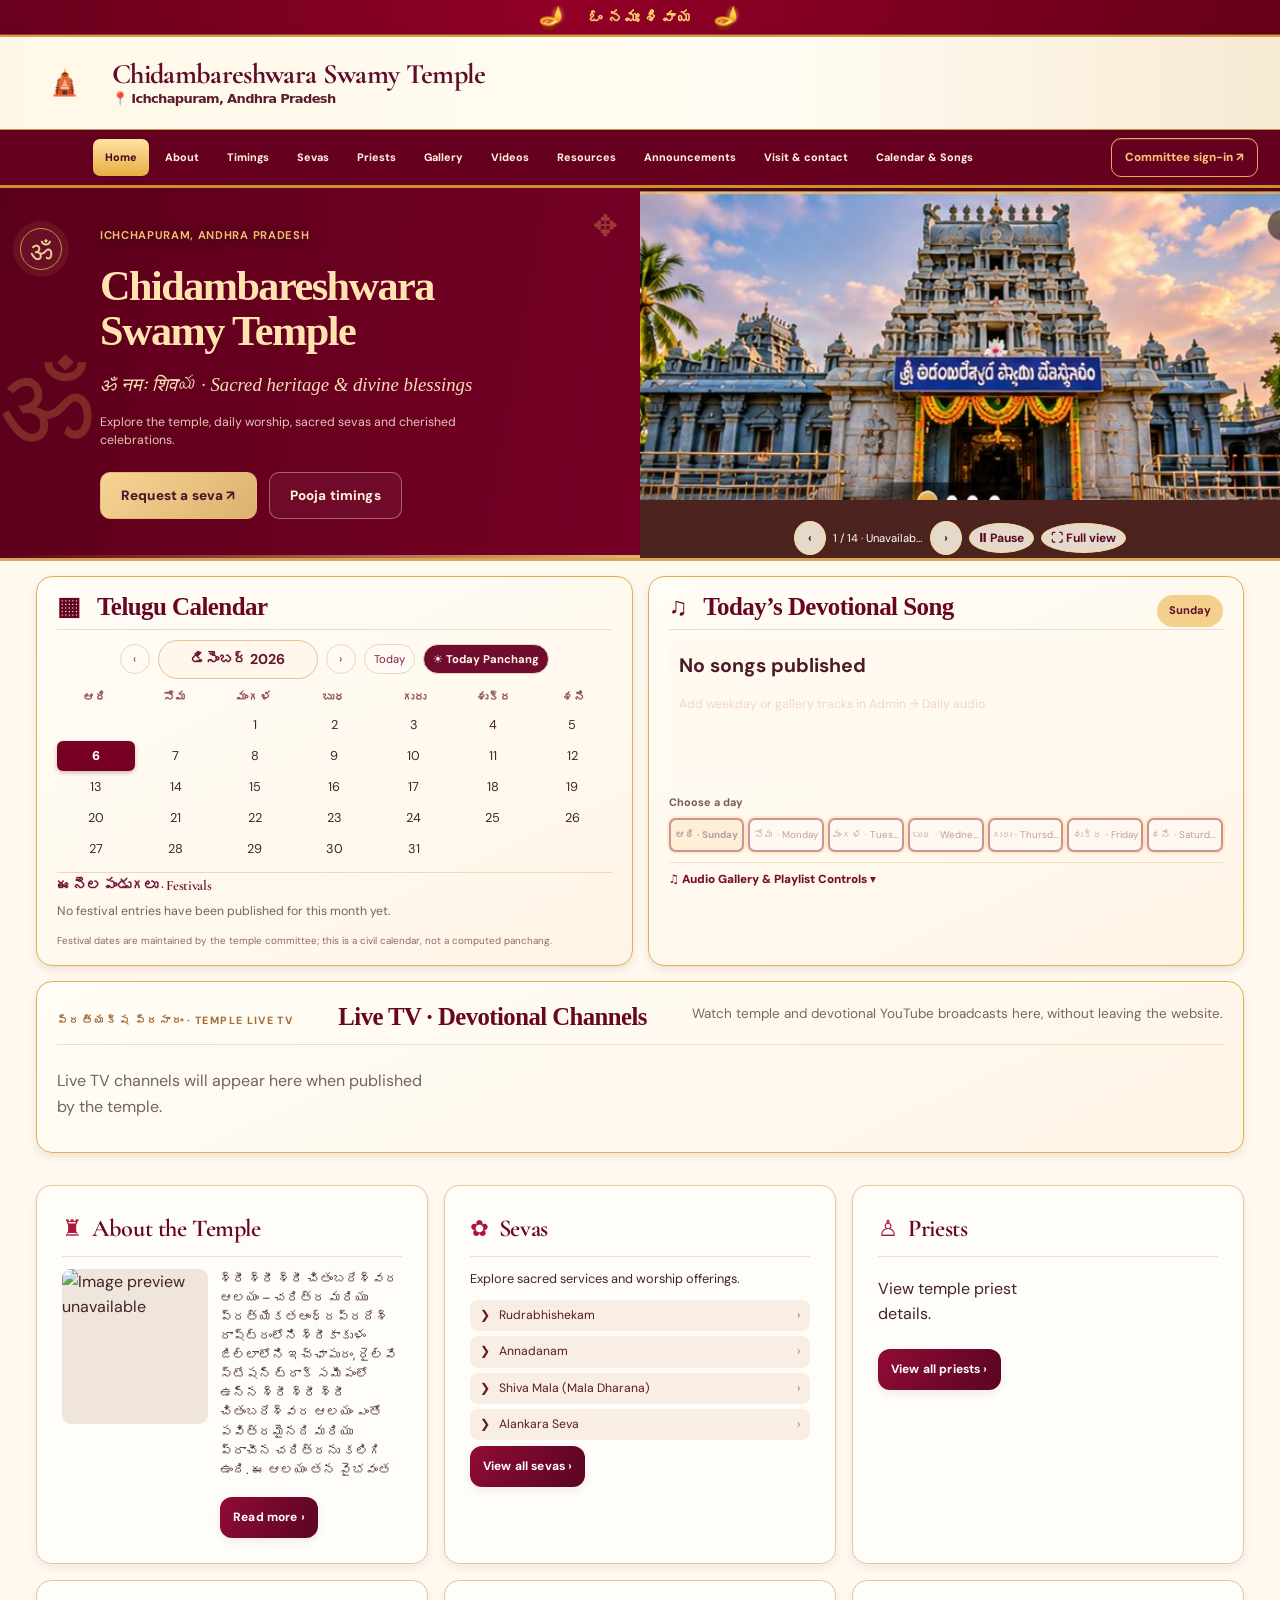
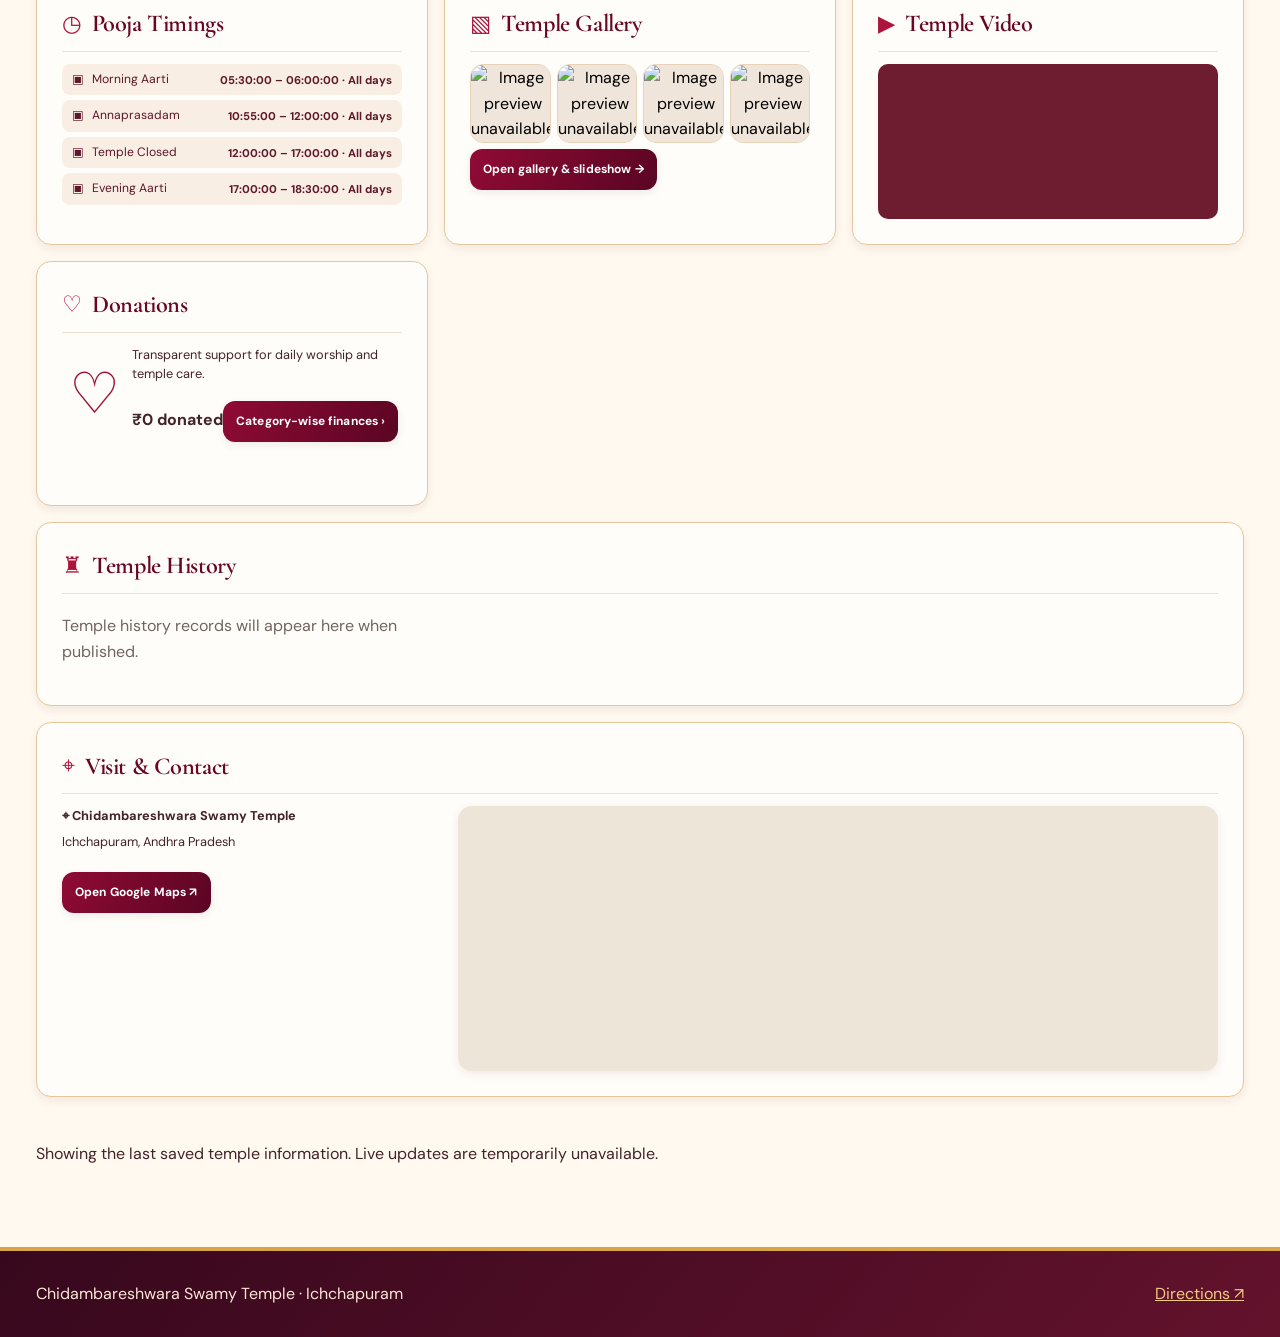
==== commit 7157c710: "Update index.html" ====
--- a/index.html
+++ b/index.html
@@ -1,6 +1,6 @@
 <!doctype html>
 <html lang="en">
-<head><meta charset="utf-8"><meta name="viewport" content="width=device-width,initial-scale=1"><meta name="theme-color" content="#570b2a"><meta name="description" content="Chidambareshwara Swamy Temple, Ichchapuram — worship, sevas, daily devotional music, festivals and Indian sacred temple heritage."><title>Chidambareshwara Swamy Temple</title><link rel="icon" type="image/svg+xml" href="favicon.svg"><link rel="stylesheet" href="styles.css?v=20261121-heritage-premium-v3"><script src="config.js" defer></script><script src="rich.js" defer></script><script src="public.js?v=20261121-heritage-premium-v3" defer></script><link rel="preconnect" href="https://fonts.googleapis.com"><link rel="preconnect" href="https://fonts.gstatic.com" crossorigin><link href="https://fonts.googleapis.com/css2?family=Cormorant+Garamond:wght@500;600;700&display=swap" rel="stylesheet"></head>
+<head><meta charset="utf-8"><meta name="viewport" content="width=device-width,initial-scale=1"><meta name="theme-color" content="#570b2a"><meta name="description" content="Chidambareshwara Swamy Temple, Ichchapuram — worship, sevas, daily devotional music, festivals and Indian sacred temple heritage."><title>Chidambareshwara Swamy Temple</title><link rel="icon" type="image/svg+xml" href="favicon.svg"><link rel="stylesheet" href="styles.css?v=20261121-independent-albums-v4"><script src="config.js" defer></script><script src="rich.js" defer></script><script src="public.js?v=20261121-independent-albums-v4" defer></script><link rel="preconnect" href="https://fonts.googleapis.com"><link rel="preconnect" href="https://fonts.gstatic.com" crossorigin><link href="https://fonts.googleapis.com/css2?family=Cormorant+Garamond:wght@500;600;700&display=swap" rel="stylesheet"></head>
 <body class="devotee-theme">
 <div class="bar"><span class="bar-decoration" aria-hidden="true">🪔</span><span lang="te">ఓం నమః శివాయ</span><span class="bar-decoration" aria-hidden="true">🪔</span></div>
 <header class="mast"><div class="wrap"><a class="brand" href="./"><span class="mark" aria-hidden="true">🛕</span><span class="brand-text"><strong id="brand">Chidambareshwara Swamy Temple</strong><small>📍 Ichchapuram, Andhra Pradesh</small></span></a></div></header>
@@ -15,16 +15,7 @@
   <div class="carousel-controls" id="carousel" hidden aria-label="Temple photo carousel"><div class="carousel-control-main"><button type="button" class="carousel-icon-button" id="photoPrev" aria-label="Previous temple photo">‹</button><span id="photoStatus" role="status"></span><button type="button" class="carousel-icon-button" id="photoNext" aria-label="Next temple photo">›</button><button type="button" class="photo-pause" id="photoPause" aria-pressed="false">Ⅱ Pause</button><button type="button" class="carousel-full-button" id="photoFullscreen" aria-label="View full carousel image">⛶ Full view</button></div><div class="photo-dots" id="photoDots" aria-label="Choose a carousel photograph"></div></div></div>
 </div></section>
 
-<section class="wrap temple-extras" id="templeExtras" aria-label="Telugu calendar and devotional music"><article class="extra-panel calendar-panel"><div class="extras-heading"><h2>▦ &nbsp; Telugu Calendar</h2></div><div class="calendar-topline"><button type="button" id="calPrev" aria-label="Previous month">‹</button><strong id="calMonth"></strong><button type="button" id="calNext" aria-label="Next month">›</button><button type="button" id="calToday">Today</button><button type="button" id="openPanchang" class="panchang-open">☀ Today Panchang</button></div><div class="calendar-weekdays" id="calWeekdays"></div><div class="calendar-days" id="calDays"></div><div class="calendar-events" id="calEvents" aria-live="polite"></div><p class="calendar-disclaimer">Festival dates are maintained by the temple committee; this is a civil calendar, not a computed panchang.</p></article><article class="extra-panel audio-panel"><div class="extras-heading"><h2>♫ &nbsp; Today’s Devotional Song</h2><span class="today-day-chip" id="todayDayChip">Devotional music</span></div><div id="weekdayAudio" class="weekday-audio" aria-live="polite"></div><div class="compact-player-week"><span class="weekday-label">Choose a day</span><div id="audioWeek" class="audio-week"></div></div><details class="full-audio-controls" id="fullAudioControls"><summary>♫ Audio Gallery &amp; Playlist Controls</summary><div class="full-audio-body"><div class="audio-playlist-controls" role="group" aria-label="Devotional music playlist"><button id="audioPlayAll" type="button">▶ Play all</button><button id="audioPlayGallery" type="button">♫ Other songs</button><button id="audioShuffle" type="button" aria-pressed="false">⇄ Shuffle</button><button id="audioRepeat" type="button" aria-pressed="false">↻ Repeat</button><button id="audioPrev" type="button">← Previous</button><button id="audioNext" type="button">Next →</button></div><p id="audioPlaylistStatus" class="audio-playlist-status" aria-live="polite"></p><h3 class="audio-subhead">Audio Gallery · All songs</h3><div id="audioGalleryTracks" class="audio-track-list"></div><p class="audio-note">Today's weekday song is selected automatically. Choose a different day, play all published songs in order, or shuffle. Playback begins after you press Play.</p></div></details></article> <div class="premium-shortcuts" aria-label="Explore temple highlights">
- <a class="premium-shortcut" href="#history"><img src="temple-history-concept.jpg" alt="Temple architecture concept preview"><div><h3>♜ &nbsp; Temple History</h3><p>Discover the spiritual history, heritage and significance of the temple.</p><span class="short-button">View Details ›</span></div></a>
- <a class="premium-shortcut" href="#templeLiveTV"><img src="temple-live-concept.jpg" alt="Devotional live television concept preview"><div><h3>▣ &nbsp; Live TV</h3><p>Watch live temple darshan and devotional channels here.</p><span class="short-button">Watch Now ›</span></div></a>
- <a class="premium-shortcut" href="#gallery"><img src="temple-gallery-concept.jpg" alt="Temple hall concept preview"><div><h3>▧ &nbsp; Gallery</h3><p>Explore temple photographs, festivals and special events.</p><span class="short-button">View Gallery ›</span></div></a>
- </div>
-<article class="extra-panel live-tv-panel" id="templeLiveTV" aria-label="Temple live television"><div class="extras-heading"><span>ప్రత్యక్ష ప్రసారం · TEMPLE LIVE TV</span><h2>Live TV · Devotional Channels</h2><p>Watch temple and devotional YouTube broadcasts here, without leaving the website.</p></div><div id="templeLiveTVGrid" class="temple-live-tv-grid" aria-live="polite"></div></article></section>
-<section class="wrap heritage-intro" id="heritageIntro" aria-label="India's sacred temples">
-  <div class="heritage-heading"><div><span class="heritage-eyebrow">🪔 SACRED PLACES · ఆలయ విశేషాలు</span><h2>Explore India's Temple Heritage</h2><p>Discover beloved pilgrimage destinations, their traditions and remarkable architecture. Historical notes and illustrative artwork complement the committee's own temple records.</p></div><a class="heritage-anchor" href="#history">Explore temple stories <span aria-hidden="true">↗</span></a></div>
-  <div class="heritage-preview-grid" id="heritagePreviewGrid"><div class="heritage-preview-loading">🛕 Temple stories loading…</div></div>
-</section>
+<section class="wrap temple-extras" id="templeExtras" aria-label="Telugu calendar and devotional music"><article class="extra-panel calendar-panel"><div class="extras-heading"><h2>▦ &nbsp; Telugu Calendar</h2></div><div class="calendar-topline"><button type="button" id="calPrev" aria-label="Previous month">‹</button><strong id="calMonth"></strong><button type="button" id="calNext" aria-label="Next month">›</button><button type="button" id="calToday">Today</button><button type="button" id="openPanchang" class="panchang-open">☀ Today Panchang</button></div><div class="calendar-weekdays" id="calWeekdays"></div><div class="calendar-days" id="calDays"></div><div class="calendar-events" id="calEvents" aria-live="polite"></div><p class="calendar-disclaimer">Festival dates are maintained by the temple committee; this is a civil calendar, not a computed panchang.</p></article><article class="extra-panel audio-panel"><div class="extras-heading"><h2>♫ &nbsp; Today’s Devotional Song</h2><span class="today-day-chip" id="todayDayChip">Devotional music</span></div><div id="weekdayAudio" class="weekday-audio" aria-live="polite"></div><div class="compact-player-week"><span class="weekday-label">Choose a day</span><div id="audioWeek" class="audio-week"></div></div><details class="full-audio-controls" id="fullAudioControls"><summary>♫ Audio Gallery &amp; Playlist Controls</summary><div class="full-audio-body"><div class="audio-playlist-controls" role="group" aria-label="Devotional music playlist"><button id="audioPlayAll" type="button">▶ Play all</button><button id="audioPlayGallery" type="button">♫ Other songs</button><button id="audioShuffle" type="button" aria-pressed="false">⇄ Shuffle</button><button id="audioRepeat" type="button" aria-pressed="false">↻ Repeat</button><button id="audioPrev" type="button">← Previous</button><button id="audioNext" type="button">Next →</button></div><p id="audioPlaylistStatus" class="audio-playlist-status" aria-live="polite"></p><h3 class="audio-subhead">Audio Gallery · All songs</h3><div id="audioGalleryTracks" class="audio-track-list"></div><p class="audio-note">Today's weekday song is selected automatically. Choose a different day, play all published songs in order, or shuffle. Playback begins after you press Play.</p></div></details></article> <article class="extra-panel live-tv-panel" id="templeLiveTV" aria-label="Temple live television"><div class="extras-heading"><span>ప్రత్యక్ష ప్రసారం · TEMPLE LIVE TV</span><h2>Live TV · Devotional Channels</h2><p>Watch temple and devotional YouTube broadcasts here, without leaving the website.</p></div><div id="templeLiveTVGrid" class="temple-live-tv-grid" aria-live="polite"></div></article></section>
 <section class="wrap browse" id="browse">
 <div class="catalog-controls" id="controls" hidden style="display:none!important"><label>Search temple content<input id="search" type="search" placeholder="Search sevas, timings, articles…"></label><label>Section<select id="filter"><option value="">All sections</option></select></label><label>Sort<select id="sort"><option value="featured">Featured</option><option value="name">Name A–Z</option><option value="recent">Newest date</option></select></label></div>
 <p class="muted" id="resultCount" role="status"></p><div id="sections"></div><div class="actions catalog-pager" id="catalogPager"></div><p id="notice" role="status"></p>
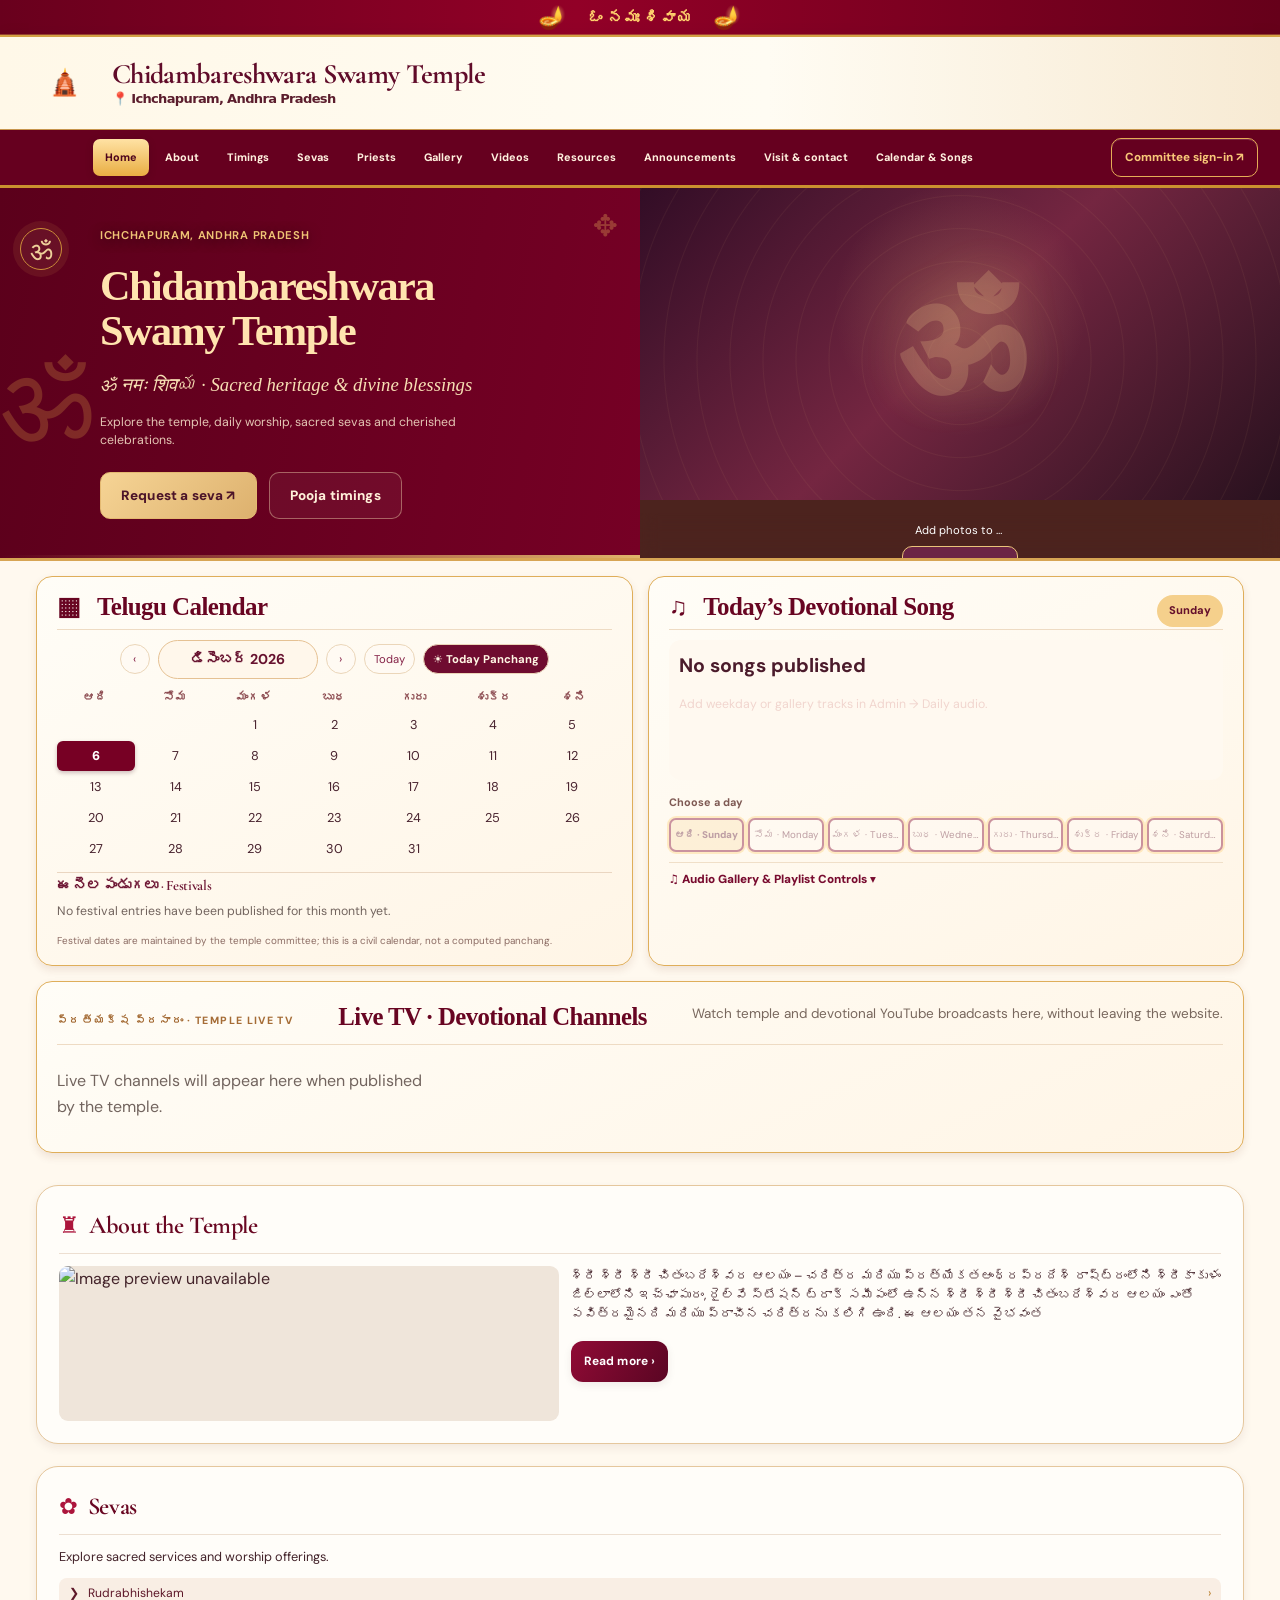
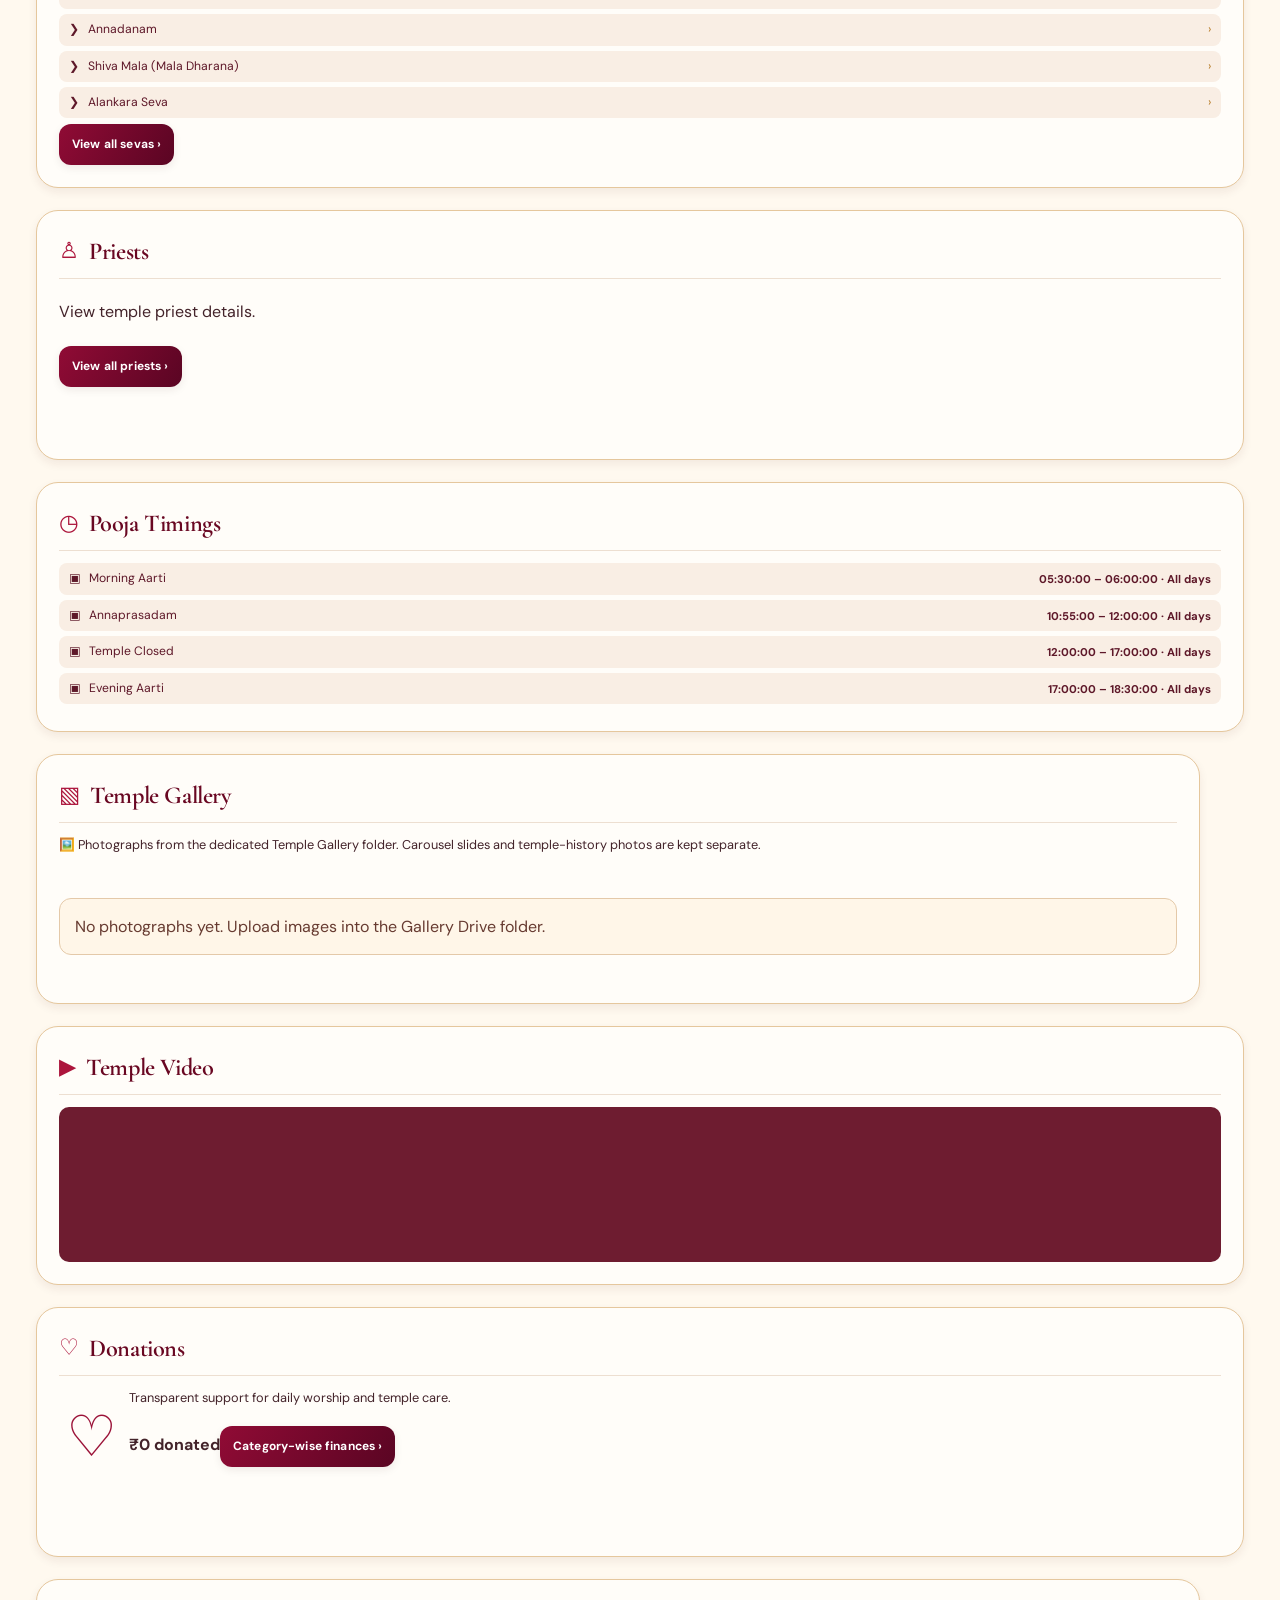
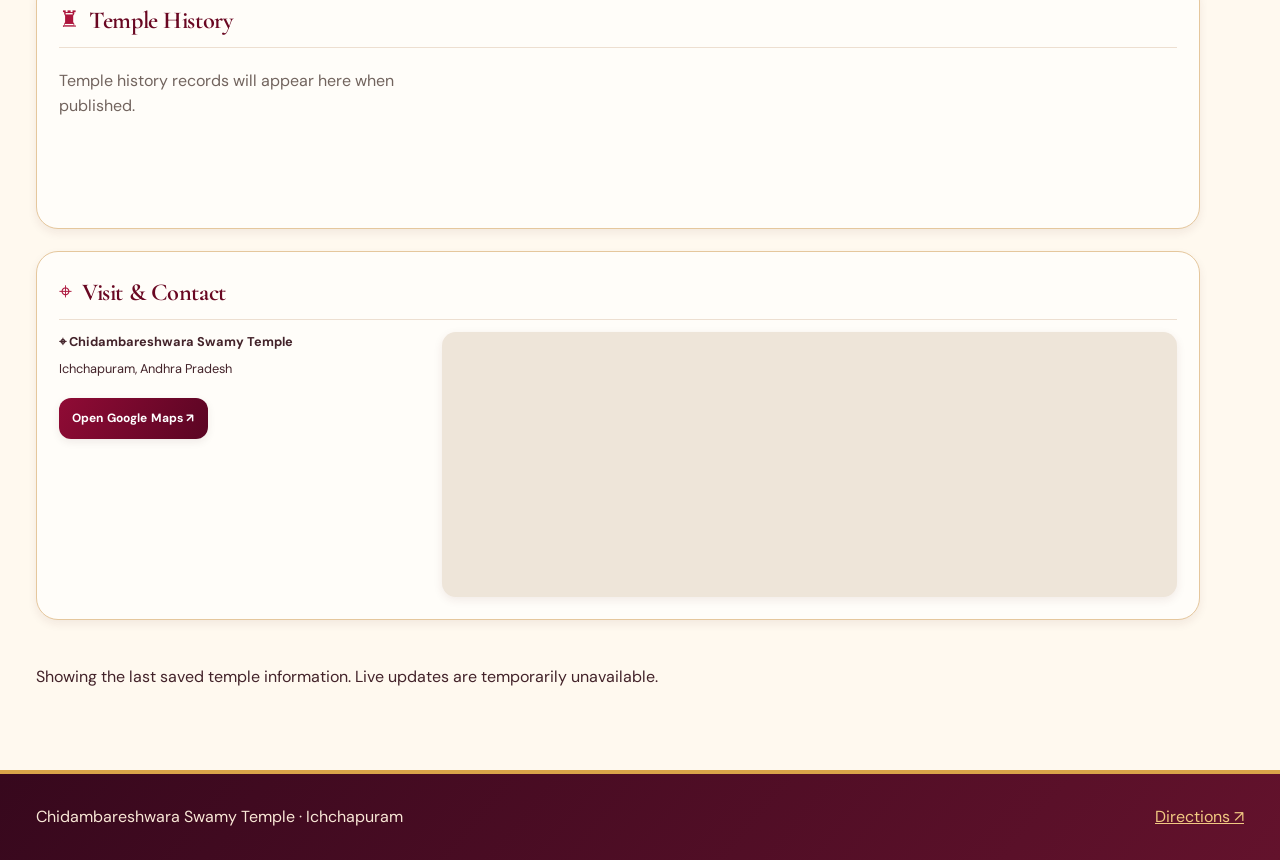
==== commit 664878ec: "Update index.html" ====
--- a/index.html
+++ b/index.html
@@ -1,6 +1,6 @@
 <!doctype html>
 <html lang="en">
-<head><meta charset="utf-8"><meta name="viewport" content="width=device-width,initial-scale=1"><meta name="theme-color" content="#570b2a"><meta name="description" content="Chidambareshwara Swamy Temple, Ichchapuram — worship, sevas, daily devotional music, festivals and Indian sacred temple heritage."><title>Chidambareshwara Swamy Temple</title><link rel="icon" type="image/svg+xml" href="favicon.svg"><link rel="stylesheet" href="styles.css?v=20261121-independent-albums-v4"><script src="config.js" defer></script><script src="rich.js" defer></script><script src="public.js?v=20261121-independent-albums-v4" defer></script><link rel="preconnect" href="https://fonts.googleapis.com"><link rel="preconnect" href="https://fonts.gstatic.com" crossorigin><link href="https://fonts.googleapis.com/css2?family=Cormorant+Garamond:wght@500;600;700&display=swap" rel="stylesheet"></head>
+<head><meta charset="utf-8"><meta name="viewport" content="width=device-width,initial-scale=1"><meta name="theme-color" content="#570b2a"><meta name="description" content="Chidambareshwara Swamy Temple, Ichchapuram — worship, sevas, daily devotional music, festivals and Indian sacred temple heritage."><title>Chidambareshwara Swamy Temple</title><link rel="icon" type="image/svg+xml" href="favicon.svg"><link rel="stylesheet" href="styles.css?v=20261121-balanced-premium-v5"><script src="config.js" defer></script><script src="rich.js" defer></script><script src="public.js?v=20261121-balanced-premium-v5" defer></script><link rel="preconnect" href="https://fonts.googleapis.com"><link rel="preconnect" href="https://fonts.gstatic.com" crossorigin><link href="https://fonts.googleapis.com/css2?family=Cormorant+Garamond:wght@500;600;700&display=swap" rel="stylesheet"></head>
 <body class="devotee-theme">
 <div class="bar"><span class="bar-decoration" aria-hidden="true">🪔</span><span lang="te">ఓం నమః శివాయ</span><span class="bar-decoration" aria-hidden="true">🪔</span></div>
 <header class="mast"><div class="wrap"><a class="brand" href="./"><span class="mark" aria-hidden="true">🛕</span><span class="brand-text"><strong id="brand">Chidambareshwara Swamy Temple</strong><small>📍 Ichchapuram, Andhra Pradesh</small></span></a></div></header>
--- a/styles.css
+++ b/styles.css
@@ -1328,3 +1328,34 @@
 @media(prefers-reduced-motion:reduce){.heritage-preview-card,.heritage-preview-image img{transition:none!important}}
 
 #historyDialogText{white-space:normal;max-height:min(46vh,500px);overflow:auto}#historyDialogText h2,#historyDialogText h3,#historyDialogText h4{font-family:Georgia,serif;color:#6e1435;font-size:1.1rem;margin:1em 0 .55em}#historyDialogText p{line-height:1.8;margin:.5em 0 1.15em;color:#4a3a38}
+
+/* V4: independent Drive photo albums and generous single-instance sections. */
+.devotee-theme .hero-image-stage,
+.devotee-theme .hero-image-stage:not(.has-photo){
+  background-color:#351020!important;
+  background-image:
+    radial-gradient(circle at 50% 39%, rgba(244,205,125,.2), transparent 34%),
+    repeating-radial-gradient(circle at 50% 55%,transparent 0,transparent 31px,rgba(226,180,112,.065) 32px,transparent 33px),
+    linear-gradient(135deg,#320d26 0%,#742641 49%,#28111e 100%)!important;
+  background-size:cover!important;
+}
+.devotee-theme .hero-image-stage::before{content:'ॐ';position:absolute;inset:0;display:grid;place-items:center;font:700 clamp(5rem,12vw,10rem)/1 Georgia,serif;color:rgba(255,221,149,.19);text-shadow:0 0 45px rgba(232,193,127,.16);pointer-events:none;z-index:0}
+.devotee-theme .hero-image-stage.has-photo::before{display:none}
+.devotee-theme .hero-image-stage.has-photo>img{object-fit:contain!important;background:rgba(28,9,18,.55)!important;z-index:2}
+.devotee-theme .hero .hero-image-caption{z-index:3}
+.devotee-theme .temple-dashboard{grid-template-columns:repeat(2,minmax(0,1fr));gap:22px!important}
+.devotee-theme .temple-panel{padding:22px!important;border-radius:22px!important;min-height:250px!important}
+.devotee-theme .temple-panel.panel-history,
+.devotee-theme .temple-panel.panel-gallery,
+.devotee-theme .temple-panel.panel-contact{grid-column:1 / -1}
+.devotee-theme .temple-history-cards{display:grid;grid-template-columns:repeat(3,minmax(0,1fr))!important;gap:22px!important}
+.devotee-theme .temple-history-card{min-width:0;border-radius:20px!important;min-height:360px;background:#fffcf6!important}
+.devotee-theme .temple-history-card>img,.devotee-theme .temple-history-card>.history-image-placeholder{height:220px!important;object-fit:cover!important}
+.devotee-theme .temple-history-card .history-summary{padding:19px!important}
+.devotee-theme .temple-history-card .history-summary h3{font-size:clamp(1.2rem,1.65vw,1.55rem)!important;line-height:1.25}
+.devotee-theme .gallery-preview-premium{display:grid!important;grid-template-columns:repeat(4,minmax(0,1fr))!important;gap:15px!important;padding:8px 0 16px}
+.devotee-theme .gallery-preview-premium .gallery-tile{display:block;aspect-ratio:4/3!important;min-height:0!important;overflow:hidden;border-radius:15px!important;background:#f0e0d0!important;border:1px solid #d9ba88!important}
+.devotee-theme .gallery-preview-premium img{width:100%;height:100%;object-fit:cover;display:block}
+.devotee-theme .gallery-preview-premium .gallery-tile:hover{transform:translateY(-3px);box-shadow:0 10px 24px #5c173333}
+@media(max-width:960px){.devotee-theme .temple-dashboard{grid-template-columns:1fr!important}.devotee-theme .temple-history-cards{grid-template-columns:repeat(2,minmax(0,1fr))!important}.devotee-theme .gallery-preview-premium{grid-template-columns:repeat(3,minmax(0,1fr))!important}}
+@media(max-width:580px){.devotee-theme .temple-history-cards{grid-template-columns:1fr!important}.devotee-theme .temple-history-card>img,.devotee-theme .temple-history-card>.history-image-placeholder{height:230px!important}.devotee-theme .temple-panel{padding:17px!important}.devotee-theme .gallery-preview-premium{grid-template-columns:repeat(2,minmax(0,1fr))!important;gap:10px!important}}
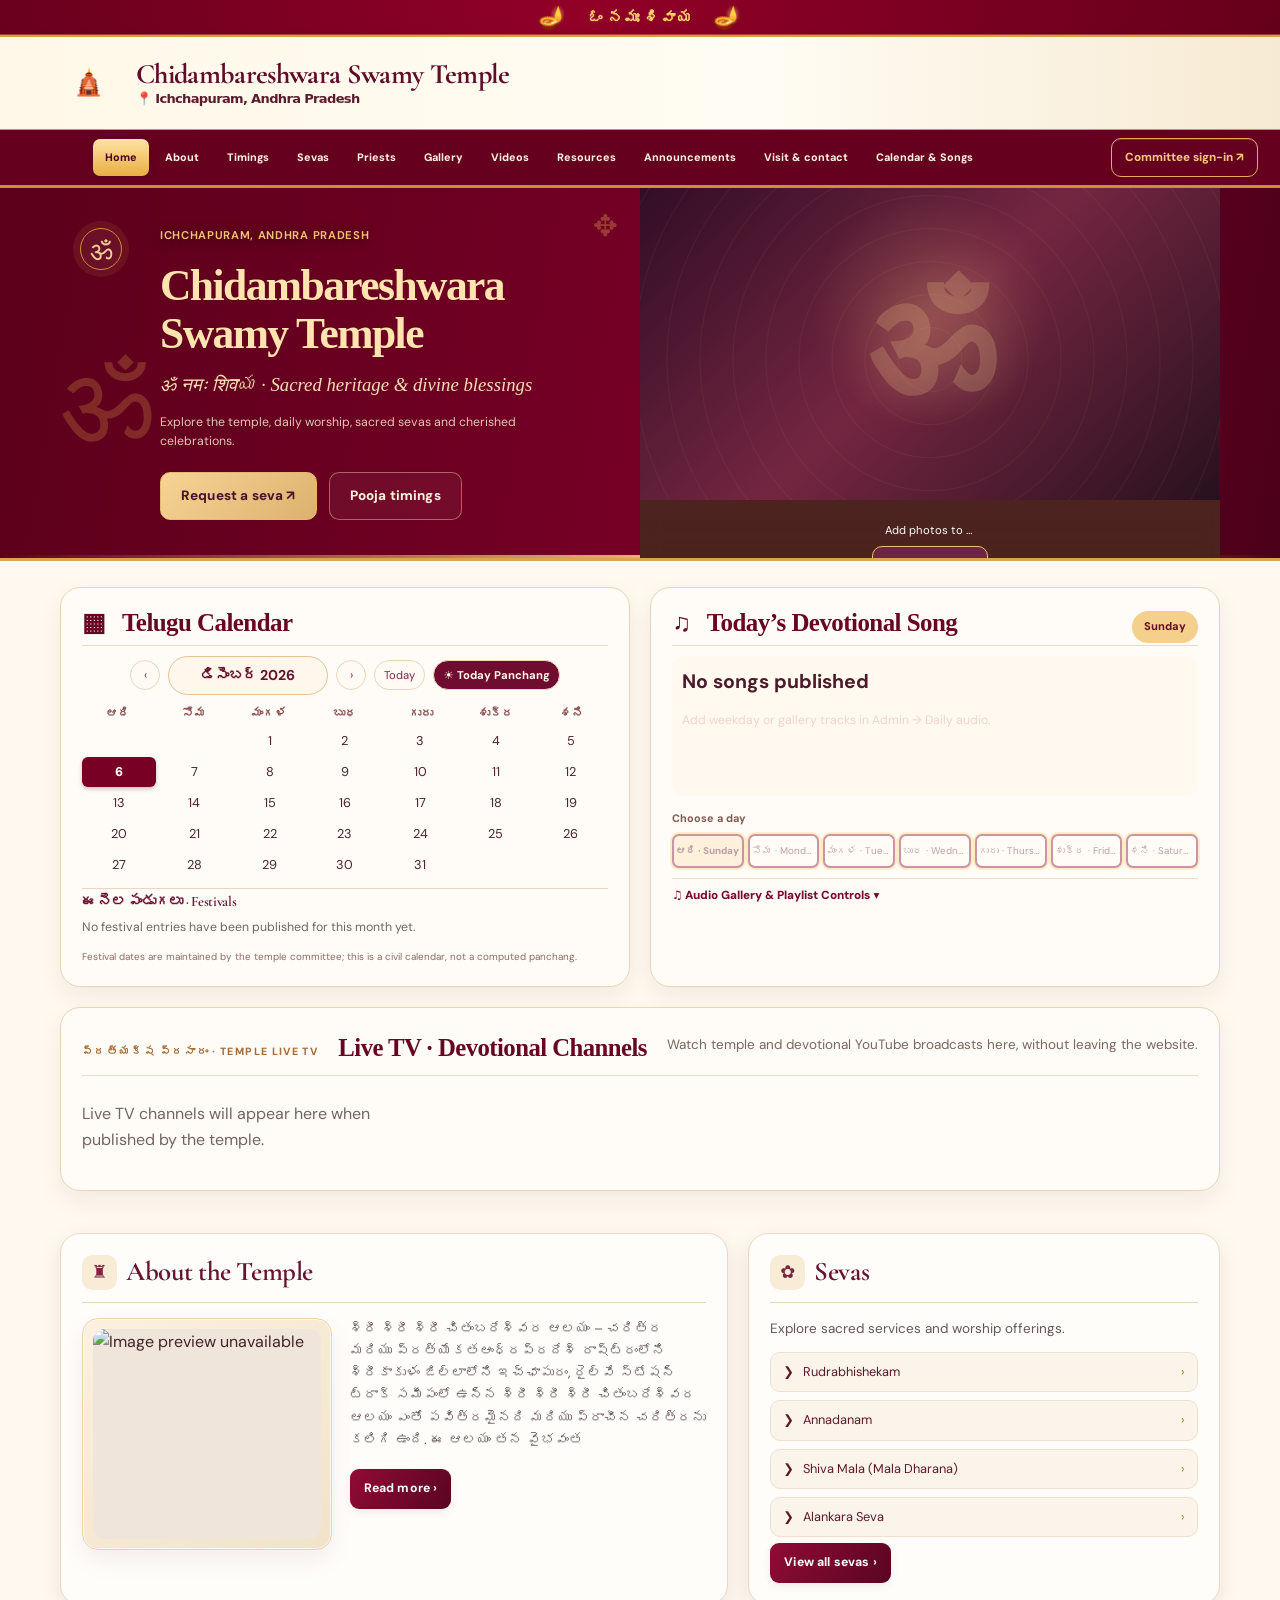
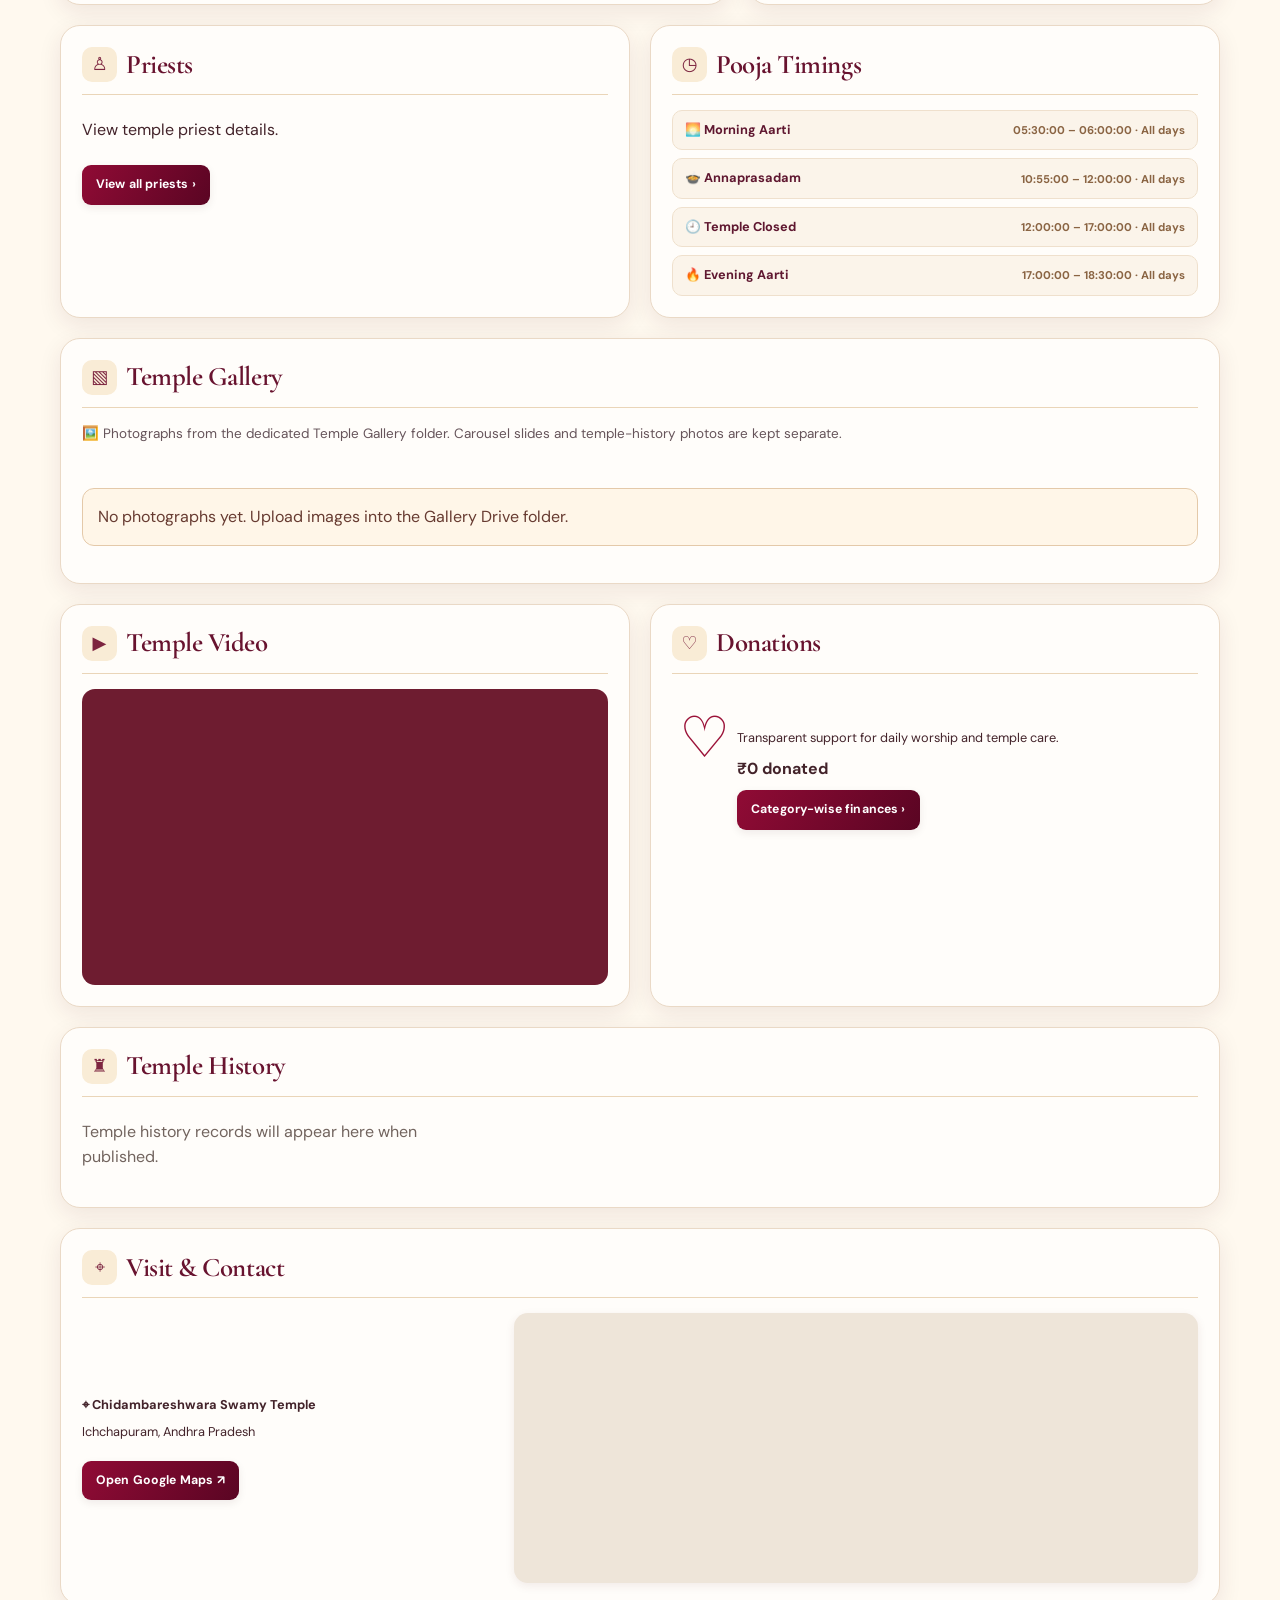
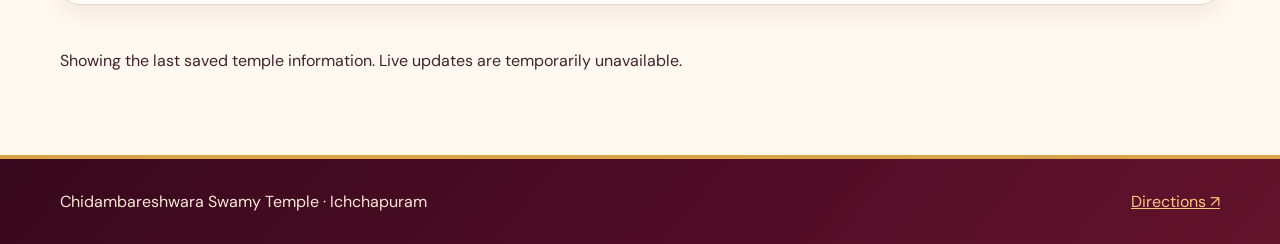
==== commit d7212e39: "Update index.html" ====
--- a/index.html
+++ b/index.html
@@ -1,6 +1,6 @@
 <!doctype html>
 <html lang="en">
-<head><meta charset="utf-8"><meta name="viewport" content="width=device-width,initial-scale=1"><meta name="theme-color" content="#570b2a"><meta name="description" content="Chidambareshwara Swamy Temple, Ichchapuram — worship, sevas, daily devotional music, festivals and Indian sacred temple heritage."><title>Chidambareshwara Swamy Temple</title><link rel="icon" type="image/svg+xml" href="favicon.svg"><link rel="stylesheet" href="styles.css?v=20261121-balanced-premium-v5"><script src="config.js" defer></script><script src="rich.js" defer></script><script src="public.js?v=20261121-balanced-premium-v5" defer></script><link rel="preconnect" href="https://fonts.googleapis.com"><link rel="preconnect" href="https://fonts.gstatic.com" crossorigin><link href="https://fonts.googleapis.com/css2?family=Cormorant+Garamond:wght@500;600;700&display=swap" rel="stylesheet"></head>
+<head><meta charset="utf-8"><meta name="viewport" content="width=device-width,initial-scale=1"><meta name="theme-color" content="#570b2a"><meta name="description" content="Chidambareshwara Swamy Temple, Ichchapuram — worship, sevas, daily devotional music, festivals and Indian sacred temple heritage."><title>Chidambareshwara Swamy Temple</title><link rel="icon" type="image/svg+xml" href="favicon.svg"><link rel="stylesheet" href="styles.css?v=20261121-nav-hero-about-v6"><script src="config.js" defer></script><script src="rich.js" defer></script><script src="public.js?v=20261121-nav-hero-about-v6" defer></script><link rel="preconnect" href="https://fonts.googleapis.com"><link rel="preconnect" href="https://fonts.gstatic.com" crossorigin><link href="https://fonts.googleapis.com/css2?family=Cormorant+Garamond:wght@500;600;700&display=swap" rel="stylesheet"></head>
 <body class="devotee-theme">
 <div class="bar"><span class="bar-decoration" aria-hidden="true">🪔</span><span lang="te">ఓం నమః శివాయ</span><span class="bar-decoration" aria-hidden="true">🪔</span></div>
 <header class="mast"><div class="wrap"><a class="brand" href="./"><span class="mark" aria-hidden="true">🛕</span><span class="brand-text"><strong id="brand">Chidambareshwara Swamy Temple</strong><small>📍 Ichchapuram, Andhra Pradesh</small></span></a></div></header>
--- a/styles.css
+++ b/styles.css
@@ -1359,3 +1359,279 @@
 .devotee-theme .gallery-preview-premium .gallery-tile:hover{transform:translateY(-3px);box-shadow:0 10px 24px #5c173333}
 @media(max-width:960px){.devotee-theme .temple-dashboard{grid-template-columns:1fr!important}.devotee-theme .temple-history-cards{grid-template-columns:repeat(2,minmax(0,1fr))!important}.devotee-theme .gallery-preview-premium{grid-template-columns:repeat(3,minmax(0,1fr))!important}}
 @media(max-width:580px){.devotee-theme .temple-history-cards{grid-template-columns:1fr!important}.devotee-theme .temple-history-card>img,.devotee-theme .temple-history-card>.history-image-placeholder{height:230px!important}.devotee-theme .temple-panel{padding:17px!important}.devotee-theme .gallery-preview-premium{grid-template-columns:repeat(2,minmax(0,1fr))!important;gap:10px!important}}
+
+
+/* ===== Premium Balanced Layout v5: purpose-sized sections, restrained cards ===== */
+:root{--premium-ink:#3f2330;--premium-wine:#680d30;--premium-brass:#bc8b47;--premium-paper:#fffdfa;--premium-line:#ead9c6}
+html{scroll-padding-top:75px}
+.devotee-theme{background:linear-gradient(180deg,#faf4ea 0%,#f6eee3 65%,#faf6f0 100%)}
+.devotee-theme .wrap{width:min(100% - 44px,1160px)!important;max-width:1160px!important;margin-left:auto!important;margin-right:auto!important}
+.devotee-theme .mast .wrap{max-width:1160px!important}
+.devotee-theme .hero .wrap.hero-layout{width:min(100% - 44px,1160px)!important;max-width:1160px!important}
+.devotee-theme .temple-extras{width:min(100% - 44px,1160px)!important;max-width:1160px!important;margin:26px auto 0!important;grid-template-columns:repeat(2,minmax(0,1fr))!important;gap:20px!important}
+.devotee-theme .extra-panel{min-width:0!important;border:1px solid #e8d4b8!important;border-radius:20px!important;box-shadow:0 9px 26px rgba(77,29,36,.07)!important;padding:21px!important;background:#fffcf7!important}
+.devotee-theme .temple-extras .live-tv-panel{grid-column:1/-1!important}
+.devotee-theme .temple-live-tv-grid{grid-template-columns:repeat(3,minmax(0,1fr))!important;gap:16px!important;margin-top:18px!important;align-items:stretch}
+.devotee-theme .temple-live-card{border-radius:16px!important;box-shadow:0 5px 17px #47152112!important}
+.devotee-theme .temple-live-details{padding:13px 15px 17px!important}
+.devotee-theme .temple-live-details h3{font-size:1.03rem!important}
+.devotee-theme .temple-live-details p{font-size:.82rem!important}
+.devotee-theme .browse{padding-top:18px!important;padding-bottom:26px}
+.devotee-theme #sections{width:100%;min-width:0}
+.devotee-theme .temple-dashboard{display:grid!important;grid-template-columns:repeat(12,minmax(0,1fr))!important;column-gap:20px!important;row-gap:20px!important;padding:8px 0 22px!important;align-items:stretch}
+.devotee-theme .temple-dashboard>.temple-panel{grid-column:span 6!important;min-width:0;min-height:0!important;margin:0!important;padding:21px!important;background:var(--premium-paper)!important;border:1px solid var(--premium-line)!important;border-radius:20px!important;box-shadow:0 7px 23px #4c183117!important;transition:box-shadow .18s,transform .18s}
+.devotee-theme .temple-dashboard>.temple-panel:hover{transform:translateY(-2px);box-shadow:0 12px 28px #4c183125!important}
+.devotee-theme .temple-dashboard>.panel-about{grid-column:span 7!important}
+.devotee-theme .temple-dashboard>.panel-sevas{grid-column:span 5!important}
+.devotee-theme .temple-dashboard>.panel-priests{grid-column:span 6!important}
+.devotee-theme .temple-dashboard>.panel-timings{grid-column:span 6!important}
+.devotee-theme .temple-dashboard>.panel-gallery,.devotee-theme .temple-dashboard>.panel-history,.devotee-theme .temple-dashboard>.panel-contact{grid-column:1/-1!important}
+.devotee-theme .temple-panel-title{display:flex;gap:9px;align-items:center;margin:0 0 15px!important;padding:0 0 12px!important;border-bottom:1px solid #ead5b8!important}
+.devotee-theme .temple-panel-title h2{font-family:'Cormorant Garamond',Georgia,serif!important;font-size:clamp(1.5rem,2.1vw,1.95rem)!important;line-height:1.1!important;margin:0!important;color:#68132f!important}
+.devotee-theme .temple-panel-title .panel-icon{display:grid;place-items:center;width:35px;height:35px;flex:0 0 35px;border-radius:10px;background:#f9ecd6;color:#7d2540;font-size:1.2rem}
+.devotee-theme .about-flex{grid-template-columns:minmax(145px,36%) minmax(0,1fr);gap:16px;align-items:center}
+.devotee-theme .about-flex>img{height:185px;border-radius:13px}
+.devotee-theme .about-flex p,.devotee-theme .panel-intro{line-height:1.65;font-size:.9rem;color:#66545a}
+.devotee-theme .seva-list,.devotee-theme .timing-list{gap:8px}
+.devotee-theme .seva-list a,.devotee-theme .timing-list a{border:1px solid #efe0cd;background:#fbf4ea;border-radius:10px;min-height:38px;padding:9px 12px;font-size:.85rem}
+.devotee-theme .priest-preview{grid-template-columns:repeat(2,minmax(0,1fr));gap:14px;max-width:540px}
+.devotee-theme .priest-preview a{background:#fbf5ec;border:1px solid #ecdeca;border-radius:13px;padding:8px!important;font-size:.84rem}
+.devotee-theme .priest-preview img{height:150px!important;width:100%;object-fit:contain!important}
+.devotee-theme .video-preview{height:auto!important;max-height:300px;aspect-ratio:16/9;width:100%;border-radius:13px}
+.devotee-theme .donate-panel{min-height:180px;display:flex;flex-direction:column;justify-content:center;align-items:flex-start;gap:9px;padding-left:65px}
+.devotee-theme .donate-panel p{margin:0}
+.devotee-theme .donate-panel .mini-button{margin-top:0}
+.devotee-theme .gallery-preview-premium{display:grid!important;grid-template-columns:repeat(4,minmax(0,1fr))!important;gap:14px!important;max-width:100%!important}
+.devotee-theme .gallery-preview-premium .gallery-tile{aspect-ratio:4/3!important;width:100%;max-height:220px;border-radius:12px!important}
+.devotee-theme .gallery-preview-premium img{width:100%;height:100%;object-fit:cover!important}
+.devotee-theme .temple-history-cards{display:grid!important;grid-template-columns:repeat(3,minmax(0,1fr))!important;gap:18px!important;align-items:stretch}
+.devotee-theme .temple-history-card{width:100%!important;min-height:0!important;max-width:none;border-radius:16px!important;box-shadow:0 6px 16px #48152513!important}
+.devotee-theme .temple-history-card>img,.devotee-theme .temple-history-card>.history-image-placeholder{height:195px!important;aspect-ratio:auto;object-fit:cover!important}
+.devotee-theme .temple-history-card .history-summary{padding:16px!important;min-height:180px}
+.devotee-theme .temple-history-card .history-summary h3{font-size:1.24rem!important;line-height:1.28!important}
+.devotee-theme .temple-history-card .history-summary p{line-height:1.55;font-size:.85rem;min-height:0;margin-bottom:10px}
+.devotee-theme .mini-button{display:inline-flex;justify-content:center;align-items:center;gap:5px;border-radius:9px!important;padding:10px 14px!important;font-size:.82rem!important;min-height:37px}
+.devotee-theme .temple-live-map{grid-template-columns:minmax(0,1fr) minmax(0,1.65fr);gap:18px;align-items:center}
+.devotee-theme .temple-live-map iframe{height:270px!important;min-height:270px!important;border-radius:14px}
+.devotee-theme .hero .wrap.hero-layout{border-radius:0}
+.devotee-theme .hero-copy-content h1{max-width:16ch}
+.devotee-theme .hero-image-stage{min-height:280px}
+.devotee-theme .hero-image-stage.has-photo>img{object-fit:contain!important}
+@media(max-width:1000px){
+ .devotee-theme .temple-extras{grid-template-columns:1fr 1fr!important}
+ .devotee-theme .temple-live-tv-grid{grid-template-columns:repeat(2,minmax(0,1fr))!important}
+ .devotee-theme .temple-dashboard>.panel-about,.devotee-theme .temple-dashboard>.panel-sevas{grid-column:span 6!important}
+ .devotee-theme .temple-history-cards{grid-template-columns:repeat(2,minmax(0,1fr))!important}
+ .devotee-theme .gallery-preview-premium{grid-template-columns:repeat(3,minmax(0,1fr))!important}
+}
+@media(max-width:760px){
+ .devotee-theme .wrap,.devotee-theme .hero .wrap.hero-layout,.devotee-theme .temple-extras{width:calc(100% - 28px)!important}
+ .devotee-theme .temple-extras{grid-template-columns:1fr!important;gap:14px!important;margin-top:15px!important}
+ .devotee-theme .temple-extras .live-tv-panel{grid-column:1/-1!important}
+ .devotee-theme .temple-dashboard{grid-template-columns:1fr!important;row-gap:14px!important}
+ .devotee-theme .temple-dashboard>.temple-panel{grid-column:1/-1!important;padding:18px!important}
+ .devotee-theme .temple-history-cards{grid-template-columns:repeat(2,minmax(0,1fr))!important;gap:12px!important}
+ .devotee-theme .temple-history-card>img,.devotee-theme .temple-history-card>.history-image-placeholder{height:165px!important}
+ .devotee-theme .temple-history-card .history-summary{padding:13px!important}
+ .devotee-theme .temple-history-card .history-summary h3{font-size:1.1rem!important}
+ .devotee-theme .gallery-preview-premium{grid-template-columns:repeat(2,minmax(0,1fr))!important}
+ .devotee-theme .temple-live-tv-grid{grid-template-columns:repeat(2,minmax(0,1fr))!important}
+ .devotee-theme .temple-live-map{grid-template-columns:1fr}
+ .devotee-theme .temple-live-map iframe{height:230px!important;min-height:230px!important}
+}
+@media(max-width:470px){
+ .devotee-theme .temple-live-tv-grid{grid-template-columns:1fr!important}
+ .devotee-theme .temple-history-cards{grid-template-columns:1fr!important}
+ .devotee-theme .temple-history-card>img,.devotee-theme .temple-history-card>.history-image-placeholder{height:200px!important}
+ .devotee-theme .about-flex{grid-template-columns:1fr}
+ .devotee-theme .about-flex>img{height:190px}
+ .devotee-theme .temple-dashboard>.temple-panel{padding:15px!important}
+ .devotee-theme .extra-panel{padding:15px!important}
+ .devotee-theme .gallery-preview-premium{gap:9px!important}
+ .devotee-theme .priest-preview img{height:120px!important}
+}
+
+/* 2026-11-21 premium refinement: hero title, about image, timing emojis, priest overlays */
+.devotee-theme .hero-copy-content h1,
+.devotee-theme #temple{
+  white-space:normal !important;
+  word-break:normal !important;
+  overflow-wrap:normal !important;
+  hyphens:none !important;
+  text-wrap:balance;
+  max-width:100% !important;
+}
+.devotee-theme #temple .line-main,
+.devotee-theme #temple .line-sub{
+  display:block;
+}
+.devotee-theme #temple .line-sub{
+  margin-top:.12em;
+}
+.devotee-theme .hero-copy{align-items:center!important}
+.devotee-theme .hero-copy-content{max-width:34rem;margin:0 auto}
+.devotee-theme .hero-copy-content h1,
+.devotee-theme .hero-copy h1{
+  font-size:clamp(2.15rem,3.4vw,4.1rem)!important;
+  line-height:.98!important;
+  letter-spacing:-.02em;
+}
+.devotee-theme .hero-kicker{font-size:clamp(1rem,1.8vw,1.3rem);line-height:1.35}
+.devotee-theme .hero-description{max-width:32rem;line-height:1.72;font-size:1.03rem}
+
+.devotee-theme .about-flex{
+  grid-template-columns:minmax(185px,40%) minmax(0,1fr)!important;
+  align-items:stretch!important;
+  gap:18px!important;
+}
+.devotee-theme .about-figure{
+  border-radius:16px;
+  background:linear-gradient(145deg,#fbf1df,#f2e2c9);
+  border:1px solid #ecd3aa;
+  padding:10px;
+  min-height:230px;
+  display:flex;
+  align-items:center;
+  justify-content:center;
+  box-shadow:inset 0 0 0 1px #fff8ef, 0 10px 24px #6e213112;
+}
+.devotee-theme .about-figure>img,
+.devotee-theme .about-figure .panel-placeholder{
+  width:100%;
+  height:210px !important;
+  object-fit:contain !important;
+  object-position:center;
+  border-radius:12px;
+  background:radial-gradient(circle at top,#fff7eb,#f5e4cb);
+}
+.devotee-theme .about-figure-placeholder{
+  font-size:4rem;
+  color:#8d1f42;
+  display:grid;
+  place-items:center;
+}
+
+.devotee-theme .timing-list a,
+.devotee-theme .section-timings-card{
+  position:relative;
+}
+.devotee-theme .timing-list a span{
+  font-weight:700;
+  color:#5f1730;
+}
+.devotee-theme .timing-list strong{color:#8a6443}
+.devotee-theme .section-timings-card h3{line-height:1.35!important}
+
+.devotee-theme .priest-preview{
+  grid-template-columns:repeat(2,minmax(0,1fr));
+  gap:16px!important;
+}
+.devotee-theme .priest-preview a{
+  position:relative;
+  overflow:hidden;
+  padding:8px!important;
+  background:linear-gradient(180deg,#fffaf3,#f7ebdd);
+  border:1px solid #ebdac1;
+  border-radius:16px;
+  box-shadow:0 8px 20px #55181a12;
+}
+.devotee-theme .priest-preview-photo{
+  position:relative;
+  display:block;
+  border-radius:12px;
+  overflow:hidden;
+  background:radial-gradient(circle at top,#fff5e7,#efd6b8);
+}
+.devotee-theme .priest-preview-photo::after{
+  content:'';
+  position:absolute;
+  inset:0;
+  background:linear-gradient(to top,rgba(66,10,27,.78),rgba(66,10,27,0) 50%);
+  pointer-events:none;
+}
+.devotee-theme .priest-preview img{
+  width:100%;
+  height:185px!important;
+  object-fit:contain!important;
+  object-position:center top;
+  padding:8px;
+  background:transparent!important;
+}
+.devotee-theme .priest-overlay-chip{
+  position:absolute;
+  left:10px;
+  bottom:10px;
+  z-index:1;
+  display:inline-flex;
+  align-items:center;
+  gap:6px;
+  padding:6px 10px;
+  border-radius:999px;
+  background:rgba(255,245,228,.92);
+  color:#6e1430;
+  font-size:.72rem;
+  font-weight:800;
+  letter-spacing:.02em;
+  box-shadow:0 5px 14px rgba(37,5,13,.18);
+}
+.devotee-theme .priest-preview strong{
+  display:block;
+  margin-top:10px;
+  font-size:.92rem;
+  line-height:1.35;
+}
+
+.priest-profile-card{
+  border-radius:18px!important;
+  overflow:hidden;
+  background:linear-gradient(180deg,#fffdf9,#f9f1e7)!important;
+}
+.priest-profile-card .priest-photo-open{
+  position:relative;
+  display:block;
+  overflow:hidden;
+  background:radial-gradient(circle at top,#fff5e7,#efd6b8)!important;
+}
+.priest-profile-card .priest-photo-open img{
+  height:235px!important;
+  object-fit:contain!important;
+  object-position:center top;
+  padding:12px;
+  background:transparent!important;
+}
+.priest-profile-card .priest-photo-veil{
+  position:absolute;
+  inset:0;
+  background:linear-gradient(to top,rgba(63,12,30,.82),rgba(63,12,30,0) 48%);
+  pointer-events:none;
+}
+.priest-profile-card .priest-photo-badge{
+  position:absolute;
+  left:12px;
+  bottom:12px;
+  z-index:1;
+  padding:7px 11px;
+  border-radius:999px;
+  background:rgba(255,247,233,.93);
+  color:#6b1430;
+  font-size:.76rem;
+  font-weight:800;
+  letter-spacing:.02em;
+}
+.priest-profile-info{padding:14px 14px 16px!important}
+.priest-profile-info h3{font-size:1.12rem;line-height:1.3}
+.priest-profile-info p{margin:0;color:#846252;line-height:1.5}
+
+@media (max-width: 860px){
+  .devotee-theme .hero-copy-content h1,
+  .devotee-theme .hero-copy h1{font-size:clamp(2rem,7vw,3.35rem)!important}
+  .devotee-theme .about-flex{grid-template-columns:1fr!important}
+  .devotee-theme .about-figure{min-height:205px}
+  .devotee-theme .priest-preview img{height:160px!important}
+  .priest-profile-card .priest-photo-open img{height:210px!important}
+}
+@media (max-width: 520px){
+  .devotee-theme .priest-preview{grid-template-columns:1fr!important}
+  .devotee-theme .about-figure>img,
+  .devotee-theme .about-figure .panel-placeholder{height:190px!important}
+}
